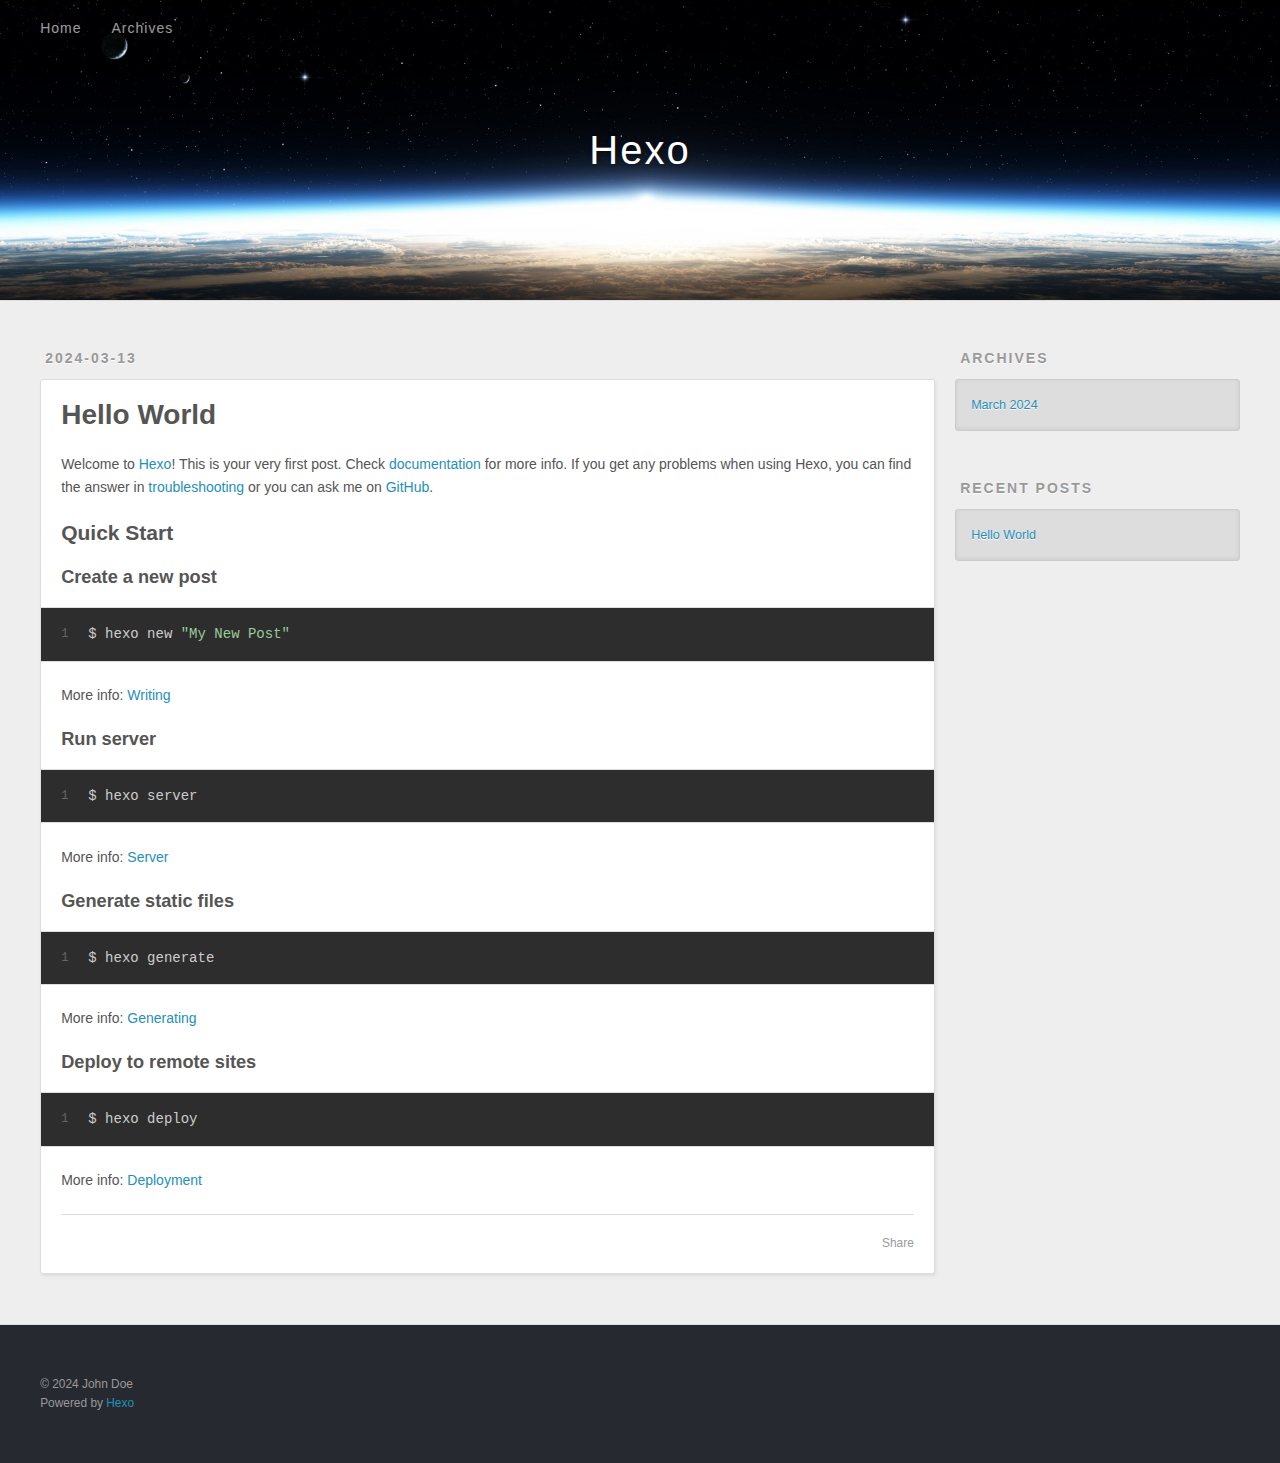
==== index.html @ c66202d6 "Site updated: 2024-03-13 17:42:29" ====
<!DOCTYPE html>
<html>
<head>
  <meta charset="utf-8">
  
  
  <title>Hexo</title>
  <meta name="viewport" content="width=device-width, initial-scale=1, shrink-to-fit=no">
  <meta property="og:type" content="website">
<meta property="og:title" content="Hexo">
<meta property="og:url" content="http://example.com/index.html">
<meta property="og:site_name" content="Hexo">
<meta property="og:locale" content="en_US">
<meta property="article:author" content="John Doe">
<meta name="twitter:card" content="summary">
  
    <link rel="alternate" href="/atom.xml" title="Hexo" type="application/atom+xml">
  
  
    <link rel="shortcut icon" href="/favicon.png">
  
  
  
<link rel="stylesheet" href="/css/style.css">

  
    
<link rel="stylesheet" href="/fancybox/jquery.fancybox.min.css">

  
  
<meta name="generator" content="Hexo 7.1.1"></head>

<body>
  <div id="container">
    <div id="wrap">
      <header id="header">
  <div id="banner"></div>
  <div id="header-outer" class="outer">
    <div id="header-title" class="inner">
      <h1 id="logo-wrap">
        <a href="/" id="logo">Hexo</a>
      </h1>
      
    </div>
    <div id="header-inner" class="inner">
      <nav id="main-nav">
        <a id="main-nav-toggle" class="nav-icon"><span class="fa fa-bars"></span></a>
        
          <a class="main-nav-link" href="/">Home</a>
        
          <a class="main-nav-link" href="/archives">Archives</a>
        
      </nav>
      <nav id="sub-nav">
        
        
          <a class="nav-icon" href="/atom.xml" title="RSS Feed"><span class="fa fa-rss"></span></a>
        
        <a class="nav-icon nav-search-btn" title="Search"><span class="fa fa-search"></span></a>
      </nav>
      <div id="search-form-wrap">
        <form action="//google.com/search" method="get" accept-charset="UTF-8" class="search-form"><input type="search" name="q" class="search-form-input" placeholder="Search"><button type="submit" class="search-form-submit">&#xF002;</button><input type="hidden" name="sitesearch" value="http://example.com"></form>
      </div>
    </div>
  </div>
</header>

      <div class="outer">
        <section id="main">
  
    <article id="post-hello-world" class="h-entry article article-type-post" itemprop="blogPost" itemscope itemtype="https://schema.org/BlogPosting">
  <div class="article-meta">
    <a href="/2024/03/13/hello-world/" class="article-date">
  <time class="dt-published" datetime="2024-03-13T09:30:44.973Z" itemprop="datePublished">2024-03-13</time>
</a>
    
  </div>
  <div class="article-inner">
    
    
      <header class="article-header">
        
  
    <h1 itemprop="name">
      <a class="p-name article-title" href="/2024/03/13/hello-world/">Hello World</a>
    </h1>
  

      </header>
    
    <div class="e-content article-entry" itemprop="articleBody">
      
        <p>Welcome to <a target="_blank" rel="noopener" href="https://hexo.io/">Hexo</a>! This is your very first post. Check <a target="_blank" rel="noopener" href="https://hexo.io/docs/">documentation</a> for more info. If you get any problems when using Hexo, you can find the answer in <a target="_blank" rel="noopener" href="https://hexo.io/docs/troubleshooting.html">troubleshooting</a> or you can ask me on <a target="_blank" rel="noopener" href="https://github.com/hexojs/hexo/issues">GitHub</a>.</p>
<h2 id="Quick-Start"><a href="#Quick-Start" class="headerlink" title="Quick Start"></a>Quick Start</h2><h3 id="Create-a-new-post"><a href="#Create-a-new-post" class="headerlink" title="Create a new post"></a>Create a new post</h3><figure class="highlight bash"><table><tr><td class="gutter"><pre><span class="line">1</span><br></pre></td><td class="code"><pre><span class="line">$ hexo new <span class="string">&quot;My New Post&quot;</span></span><br></pre></td></tr></table></figure>

<p>More info: <a target="_blank" rel="noopener" href="https://hexo.io/docs/writing.html">Writing</a></p>
<h3 id="Run-server"><a href="#Run-server" class="headerlink" title="Run server"></a>Run server</h3><figure class="highlight bash"><table><tr><td class="gutter"><pre><span class="line">1</span><br></pre></td><td class="code"><pre><span class="line">$ hexo server</span><br></pre></td></tr></table></figure>

<p>More info: <a target="_blank" rel="noopener" href="https://hexo.io/docs/server.html">Server</a></p>
<h3 id="Generate-static-files"><a href="#Generate-static-files" class="headerlink" title="Generate static files"></a>Generate static files</h3><figure class="highlight bash"><table><tr><td class="gutter"><pre><span class="line">1</span><br></pre></td><td class="code"><pre><span class="line">$ hexo generate</span><br></pre></td></tr></table></figure>

<p>More info: <a target="_blank" rel="noopener" href="https://hexo.io/docs/generating.html">Generating</a></p>
<h3 id="Deploy-to-remote-sites"><a href="#Deploy-to-remote-sites" class="headerlink" title="Deploy to remote sites"></a>Deploy to remote sites</h3><figure class="highlight bash"><table><tr><td class="gutter"><pre><span class="line">1</span><br></pre></td><td class="code"><pre><span class="line">$ hexo deploy</span><br></pre></td></tr></table></figure>

<p>More info: <a target="_blank" rel="noopener" href="https://hexo.io/docs/one-command-deployment.html">Deployment</a></p>

      
    </div>
    <footer class="article-footer">
      <a data-url="http://example.com/2024/03/13/hello-world/" data-id="cltpm4hg40000z0un7fhsdtuy" data-title="Hello World" class="article-share-link"><span class="fa fa-share">Share</span></a>
      
      
      
    </footer>
  </div>
  
</article>



  


</section>
        
          <aside id="sidebar">
  
    

  
    

  
    
  
    
  <div class="widget-wrap">
    <h3 class="widget-title">Archives</h3>
    <div class="widget">
      <ul class="archive-list"><li class="archive-list-item"><a class="archive-list-link" href="/archives/2024/03/">March 2024</a></li></ul>
    </div>
  </div>


  
    
  <div class="widget-wrap">
    <h3 class="widget-title">Recent Posts</h3>
    <div class="widget">
      <ul>
        
          <li>
            <a href="/2024/03/13/hello-world/">Hello World</a>
          </li>
        
      </ul>
    </div>
  </div>

  
</aside>
        
      </div>
      <footer id="footer">
  
  <div class="outer">
    <div id="footer-info" class="inner">
      
      &copy; 2024 John Doe<br>
      Powered by <a href="https://hexo.io/" target="_blank">Hexo</a>
    </div>
  </div>
</footer>

    </div>
    <nav id="mobile-nav">
  
    <a href="/" class="mobile-nav-link">Home</a>
  
    <a href="/archives" class="mobile-nav-link">Archives</a>
  
</nav>
    


<script src="/js/jquery-3.6.4.min.js"></script>



  
<script src="/fancybox/jquery.fancybox.min.js"></script>




<script src="/js/script.js"></script>





  </div>
</body>
</html>
---- css/style.css ----
body {
  width: 100%;
}
body:before,
body:after {
  content: "";
  display: table;
}
body:after {
  clear: both;
}
html,
body,
div,
span,
applet,
object,
iframe,
h1,
h2,
h3,
h4,
h5,
h6,
p,
blockquote,
pre,
a,
abbr,
acronym,
address,
big,
cite,
code,
del,
dfn,
em,
img,
ins,
kbd,
q,
s,
samp,
small,
strike,
strong,
sub,
sup,
tt,
var,
dl,
dt,
dd,
ol,
ul,
li,
fieldset,
form,
label,
legend,
table,
caption,
tbody,
tfoot,
thead,
tr,
th,
td {
  margin: 0;
  padding: 0;
  border: 0;
  outline: 0;
  font-weight: inherit;
  font-style: inherit;
  font-family: inherit;
  font-size: 100%;
  vertical-align: baseline;
}
body {
  line-height: 1;
  color: #000;
  background: #fff;
}
ol,
ul {
  list-style: none;
}
table {
  border-collapse: separate;
  border-spacing: 0;
  vertical-align: middle;
}
caption,
th,
td {
  text-align: left;
  font-weight: normal;
  vertical-align: middle;
}
a img {
  border: none;
}
input,
button {
  margin: 0;
  padding: 0;
}
input::-moz-focus-inner,
button::-moz-focus-inner {
  border: 0;
  padding: 0;
}
html,
body,
#container {
  height: 100%;
}
body {
  background: #eee;
  font: 14px -apple-system, BlinkMacSystemFont, "Segoe UI", "Roboto", "Oxygen", "Ubuntu", "Cantarell", "Fira Sans", "Droid Sans", "Helvetica Neue", sans-serif;
  -webkit-text-size-adjust: 100%;
}
.outer {
  max-width: 1220px;
  margin: 0 auto;
  padding: 0 20px;
}
.outer:before,
.outer:after {
  content: "";
  display: table;
}
.outer:after {
  clear: both;
}
.inner {
  display: inline;
  float: left;
  width: 98.33333333333333%;
  margin: 0 0.833333333333333%;
}
.left,
.alignleft {
  float: left;
}
.right,
.alignright {
  float: right;
}
.clear {
  clear: both;
}
#container {
  position: relative;
}
.mobile-nav-on {
  overflow: hidden;
}
#wrap {
  height: 100%;
  width: 100%;
  position: absolute;
  top: 0;
  left: 0;
  -webkit-transition: 0.2s ease-out;
  -moz-transition: 0.2s ease-out;
  -ms-transition: 0.2s ease-out;
  transition: 0.2s ease-out;
  z-index: 1;
  background: #eee;
}
.mobile-nav-on #wrap {
  left: 280px;
}
@media screen and (min-width: 768px) {
  #main {
    display: inline;
    float: left;
    width: 73.33333333333333%;
    margin: 0 0.833333333333333%;
  }
}
.article-date,
.article-category-link,
.archive-year,
.widget-title {
  text-decoration: none;
  text-transform: uppercase;
  letter-spacing: 2px;
  color: #999;
  margin-bottom: 1em;
  margin-left: 5px;
  line-height: 1em;
  text-shadow: 0 1px #fff;
  font-weight: bold;
}
.article-inner,
.archive-article-inner {
  background: #fff;
  -webkit-box-shadow: 1px 2px 3px #ddd;
  box-shadow: 1px 2px 3px #ddd;
  border: 1px solid #ddd;
  border-radius: 3px;
}
.article-entry h1,
.widget h1 {
  font-size: 2em;
}
.article-entry h2,
.widget h2 {
  font-size: 1.5em;
}
.article-entry h3,
.widget h3 {
  font-size: 1.3em;
}
.article-entry h4,
.widget h4 {
  font-size: 1.2em;
}
.article-entry h5,
.widget h5 {
  font-size: 1em;
}
.article-entry h6,
.widget h6 {
  font-size: 1em;
  color: #999;
}
.article-entry hr,
.widget hr {
  border: 1px dashed #ddd;
}
.article-entry strong,
.widget strong {
  font-weight: bold;
}
.article-entry em,
.widget em,
.article-entry cite,
.widget cite {
  font-style: italic;
}
.article-entry sup,
.widget sup,
.article-entry sub,
.widget sub {
  font-size: 0.75em;
  line-height: 0;
  position: relative;
  vertical-align: baseline;
}
.article-entry sup,
.widget sup {
  top: -0.5em;
}
.article-entry sub,
.widget sub {
  bottom: -0.2em;
}
.article-entry small,
.widget small {
  font-size: 0.85em;
}
.article-entry acronym,
.widget acronym,
.article-entry abbr,
.widget abbr {
  border-bottom: 1px dotted;
}
.article-entry ul,
.widget ul,
.article-entry ol,
.widget ol,
.article-entry dl,
.widget dl {
  margin: 0 20px;
  line-height: 1.6em;
}
.article-entry ul ul,
.widget ul ul,
.article-entry ol ul,
.widget ol ul,
.article-entry ul ol,
.widget ul ol,
.article-entry ol ol,
.widget ol ol {
  margin-top: 0;
  margin-bottom: 0;
}
.article-entry ul,
.widget ul {
  list-style: disc;
}
.article-entry ol,
.widget ol {
  list-style: decimal;
}
.article-entry dt,
.widget dt {
  font-weight: bold;
}
#header {
  height: 300px;
  position: relative;
  border-bottom: 1px solid #ddd;
}
#header:before,
#header:after {
  content: "";
  position: absolute;
  left: 0;
  right: 0;
  height: 40px;
}
#header:before {
  top: 0;
  background: -webkit-linear-gradient(rgba(0,0,0,0.2), transparent);
  background: -moz-linear-gradient(rgba(0,0,0,0.2), transparent);
  background: -ms-linear-gradient(rgba(0,0,0,0.2), transparent);
  background: linear-gradient(rgba(0,0,0,0.2), transparent);
}
#header:after {
  bottom: 0;
  background: -webkit-linear-gradient(transparent, rgba(0,0,0,0.2));
  background: -moz-linear-gradient(transparent, rgba(0,0,0,0.2));
  background: -ms-linear-gradient(transparent, rgba(0,0,0,0.2));
  background: linear-gradient(transparent, rgba(0,0,0,0.2));
}
#header-outer {
  height: 100%;
  position: relative;
}
#header-inner {
  position: relative;
  overflow: hidden;
}
#banner {
  position: absolute;
  top: 0;
  left: 0;
  width: 100%;
  height: 100%;
  background: url("images/banner.jpg") center #000;
  background-size: cover;
  z-index: -1;
}
#header-title {
  text-align: center;
  height: 40px;
  position: absolute;
  top: 50%;
  left: 0;
  margin-top: -20px;
}
#logo,
#subtitle {
  text-decoration: none;
  color: #fff;
  font-weight: 300;
  text-shadow: 0 1px 4px rgba(0,0,0,0.3);
}
#logo {
  font-size: 40px;
  line-height: 40px;
  letter-spacing: 2px;
}
#subtitle {
  font-size: 16px;
  line-height: 16px;
  letter-spacing: 1px;
}
#subtitle-wrap {
  margin-top: 16px;
}
#main-nav {
  float: left;
  margin-left: -15px;
}
.nav-icon,
.main-nav-link {
  float: left;
  color: #fff;
  opacity: 0.6;
  text-decoration: none;
  text-shadow: 0 1px rgba(0,0,0,0.2);
  -webkit-transition: opacity 0.2s;
  -moz-transition: opacity 0.2s;
  -ms-transition: opacity 0.2s;
  transition: opacity 0.2s;
  display: block;
  padding: 20px 15px;
}
.nav-icon:hover,
.main-nav-link:hover {
  opacity: 1;
}
.nav-icon {
  text-align: center;
  font-size: 14px;
  width: 14px;
  height: 14px;
  padding: 20px 15px;
  position: relative;
  cursor: pointer;
}
.main-nav-link {
  font-weight: 300;
  letter-spacing: 1px;
}
@media screen and (max-width: 479px) {
  .main-nav-link {
    display: none;
  }
}
#main-nav-toggle {
  display: none;
}
@media screen and (max-width: 479px) {
  #main-nav-toggle {
    display: block;
  }
}
#sub-nav {
  float: right;
  margin-right: -15px;
}
#search-form-wrap {
  position: absolute;
  top: 15px;
  width: 150px;
  height: 30px;
  right: -150px;
  opacity: 0;
  -webkit-transition: 0.2s ease-out;
  -moz-transition: 0.2s ease-out;
  -ms-transition: 0.2s ease-out;
  transition: 0.2s ease-out;
}
#search-form-wrap.on {
  opacity: 1;
  right: 0;
}
@media screen and (max-width: 479px) {
  #search-form-wrap {
    width: 100%;
    right: -100%;
  }
}
.search-form {
  position: absolute;
  top: 0;
  left: 0;
  right: 0;
  background: #fff;
  padding: 5px 15px;
  border-radius: 15px;
  -webkit-box-shadow: 0 0 10px rgba(0,0,0,0.3);
  box-shadow: 0 0 10px rgba(0,0,0,0.3);
}
.search-form-input {
  border: none;
  background: none;
  color: #555;
  width: 100%;
  font: 13px -apple-system, BlinkMacSystemFont, "Segoe UI", "Roboto", "Oxygen", "Ubuntu", "Cantarell", "Fira Sans", "Droid Sans", "Helvetica Neue", sans-serif;
  outline: none;
}
.search-form-input::-webkit-search-results-decoration,
.search-form-input::-webkit-search-cancel-button {
  -webkit-appearance: none;
}
.search-form-submit {
  position: absolute;
  top: 50%;
  right: 10px;
  margin-top: -7px;
  font: 13px ForkAwesome;
  border: none;
  background: none;
  color: #bbb;
  cursor: pointer;
}
.search-form-submit:hover,
.search-form-submit:focus {
  color: #777;
}
.article {
  margin: 50px 0;
}
.article-inner {
  overflow: hidden;
}
.article-meta:before,
.article-meta:after {
  content: "";
  display: table;
}
.article-meta:after {
  clear: both;
}
.article-date {
  float: left;
}
.article-category {
  float: left;
  line-height: 1em;
  color: #ccc;
  text-shadow: 0 1px #fff;
  margin-left: 8px;
}
.article-category:before {
  content: "\2022";
}
.article-category-link {
  margin: 0 12px 1em;
}
.article-header {
  padding: 20px 20px 0;
}
.article-title {
  text-decoration: none;
  font-size: 2em;
  font-weight: bold;
  color: #555;
  line-height: 1.1em;
  -webkit-transition: color 0.2s;
  -moz-transition: color 0.2s;
  -ms-transition: color 0.2s;
  transition: color 0.2s;
}
a.article-title:hover {
  color: #258fb8;
}
.article-entry {
  color: #555;
  padding: 0 20px;
}
.article-entry:before,
.article-entry:after {
  content: "";
  display: table;
}
.article-entry:after {
  clear: both;
}
.article-entry p,
.article-entry table {
  line-height: 1.6em;
  margin: 1.6em 0;
}
.article-entry h1,
.article-entry h2,
.article-entry h3,
.article-entry h4,
.article-entry h5,
.article-entry h6 {
  font-weight: bold;
}
.article-entry h1,
.article-entry h2,
.article-entry h3,
.article-entry h4,
.article-entry h5,
.article-entry h6 {
  line-height: 1.1em;
  margin: 1.1em 0;
}
.article-entry a {
  color: #258fb8;
  text-decoration: none;
}
.article-entry a:hover {
  text-decoration: underline;
}
.article-entry ul,
.article-entry ol,
.article-entry dl {
  margin-top: 1.6em;
  margin-bottom: 1.6em;
}
.article-entry img,
.article-entry video {
  max-width: 100%;
  height: auto;
  display: block;
  margin: auto;
}
.article-entry iframe {
  border: none;
}
.article-entry table {
  width: 100%;
  border-collapse: collapse;
  border-spacing: 0;
}
.article-entry th {
  font-weight: bold;
  border-bottom: 3px solid #ddd;
  padding-bottom: 0.5em;
}
.article-entry td {
  border-bottom: 1px solid #ddd;
  padding: 10px 0;
}
.article-entry blockquote {
  font-family: Georgia, "Times New Roman", serif;
  margin: 1.6em 20px;
  text-align: center;
}
.article-entry blockquote footer {
  font-size: 14px;
  margin: 1.6em 0;
  font-family: -apple-system, BlinkMacSystemFont, "Segoe UI", "Roboto", "Oxygen", "Ubuntu", "Cantarell", "Fira Sans", "Droid Sans", "Helvetica Neue", sans-serif;
}
.article-entry blockquote footer cite:before {
  content: "—";
  padding: 0 0.5em;
}
.article-entry .pullquote {
  text-align: left;
  width: 45%;
  margin: 0;
}
.article-entry .pullquote.left {
  margin-left: 0.5em;
  margin-right: 1em;
}
.article-entry .pullquote.right {
  margin-right: 0.5em;
  margin-left: 1em;
}
.article-entry .caption {
  color: #999;
  display: block;
  font-size: 0.9em;
  margin-top: 0.5em;
  position: relative;
  text-align: center;
}
.article-entry .video-container {
  position: relative;
  padding-top: 56.25%;
  height: 0;
  overflow: hidden;
}
.article-entry .video-container iframe,
.article-entry .video-container object,
.article-entry .video-container embed {
  position: absolute;
  top: 0;
  left: 0;
  width: 100%;
  height: 100%;
  margin-top: 0;
}
.article-more-link a {
  display: inline-block;
  line-height: 1em;
  padding: 6px 15px;
  border-radius: 15px;
  background: #eee;
  color: #999;
  text-shadow: 0 1px #fff;
  text-decoration: none;
}
.article-more-link a:hover {
  background: #258fb8;
  color: #fff;
  text-decoration: none;
  text-shadow: 0 1px #1e7293;
}
.article-footer {
  font-size: 0.85em;
  line-height: 1.6em;
  border-top: 1px solid #ddd;
  padding-top: 1.6em;
  margin: 0 20px 20px;
}
.article-footer:before,
.article-footer:after {
  content: "";
  display: table;
}
.article-footer:after {
  clear: both;
}
.article-footer a {
  color: #999;
  text-decoration: none;
}
.article-footer a:hover {
  color: #555;
}
.article-tag-list-item {
  float: left;
  margin-right: 10px;
}
.article-tag-list-link:before {
  content: "#";
}
.article-comment-link {
  float: right;
}
.article-comment-link:before {
  padding-right: 8px;
}
.article-share-link {
  cursor: pointer;
  float: right;
  margin-left: 20px;
}
.article-share-link:before {
  padding-right: 6px;
}
#article-nav {
  position: relative;
}
#article-nav:before,
#article-nav:after {
  content: "";
  display: table;
}
#article-nav:after {
  clear: both;
}
@media screen and (min-width: 768px) {
  #article-nav {
    margin: 50px 0;
  }
  #article-nav:before {
    width: 8px;
    height: 8px;
    position: absolute;
    top: 50%;
    left: 50%;
    margin-top: -4px;
    margin-left: -4px;
    content: "";
    border-radius: 50%;
    background: #ddd;
    -webkit-box-shadow: 0 1px 2px #fff;
    box-shadow: 0 1px 2px #fff;
  }
}
.article-nav-link-wrap {
  text-decoration: none;
  text-shadow: 0 1px #fff;
  color: #999;
  -webkit-box-sizing: border-box;
  -moz-box-sizing: border-box;
  box-sizing: border-box;
  margin-top: 50px;
  text-align: center;
  display: block;
}
.article-nav-link-wrap:hover {
  color: #555;
}
@media screen and (min-width: 768px) {
  .article-nav-link-wrap {
    width: 50%;
    margin-top: 0;
  }
}
@media screen and (min-width: 768px) {
  #article-nav-newer {
    float: left;
    text-align: right;
    padding-right: 20px;
  }
}
@media screen and (min-width: 768px) {
  #article-nav-older {
    float: right;
    text-align: left;
    padding-left: 20px;
  }
}
.article-nav-caption {
  text-transform: uppercase;
  letter-spacing: 2px;
  color: #ddd;
  line-height: 1em;
  font-weight: bold;
}
#article-nav-newer .article-nav-caption {
  margin-right: -2px;
}
.article-nav-title {
  font-size: 0.85em;
  line-height: 1.6em;
  margin-top: 0.5em;
}
.article-share-box {
  position: absolute;
  display: none;
  background: #fff;
  -webkit-box-shadow: 1px 2px 10px rgba(0,0,0,0.2);
  box-shadow: 1px 2px 10px rgba(0,0,0,0.2);
  border-radius: 3px;
  margin-left: -145px;
  overflow: hidden;
  z-index: 1;
}
.article-share-box.on {
  display: block;
}
.article-share-input {
  width: 100%;
  background: none;
  -webkit-box-sizing: border-box;
  -moz-box-sizing: border-box;
  box-sizing: border-box;
  font: 14px -apple-system, BlinkMacSystemFont, "Segoe UI", "Roboto", "Oxygen", "Ubuntu", "Cantarell", "Fira Sans", "Droid Sans", "Helvetica Neue", sans-serif;
  padding: 0 15px;
  color: #555;
  outline: none;
  border: 1px solid #ddd;
  border-radius: 3px 3px 0 0;
  height: 36px;
  line-height: 36px;
}
.article-share-links {
  background: #eee;
}
.article-share-links:before,
.article-share-links:after {
  content: "";
  display: table;
}
.article-share-links:after {
  clear: both;
}
.article-share-twitter,
.article-share-facebook,
.article-share-pinterest,
.article-share-linkedin {
  width: 50px;
  height: 36px;
  display: block;
  float: left;
  position: relative;
  color: #999;
  text-shadow: 0 1px #fff;
}
.article-share-twitter:before,
.article-share-facebook:before,
.article-share-pinterest:before,
.article-share-linkedin:before {
  font-size: 20px;
  width: 20px;
  height: 20px;
  position: absolute;
  top: 50%;
  left: 50%;
  margin-top: -10px;
  margin-left: -10px;
  text-align: center;
}
.article-share-twitter:hover,
.article-share-facebook:hover,
.article-share-pinterest:hover,
.article-share-linkedin:hover {
  color: #fff;
}
.article-share-twitter:hover {
  background: #00aced;
  text-shadow: 0 1px #008abe;
}
.article-share-facebook:hover {
  background: #3b5998;
  text-shadow: 0 1px #2f477a;
}
.article-share-pinterest:hover {
  background: #cb2027;
  text-shadow: 0 1px #a21a1f;
}
.article-share-linkedin:hover {
  background: #0077b5;
  text-shadow: 0 1px #005f91;
}
.article-gallery {
  background: #000;
  position: relative;
}
.article-gallery-photos {
  position: relative;
  overflow: hidden;
}
.article-gallery-img {
  display: none;
  max-width: 100%;
}
.article-gallery-img:first-child {
  display: block;
}
.article-gallery-img.loaded {
  position: absolute;
  display: block;
}
.article-gallery-img img {
  display: block;
  max-width: 100%;
  margin: 0 auto;
}
#comments {
  background: #fff;
  -webkit-box-shadow: 1px 2px 3px #ddd;
  box-shadow: 1px 2px 3px #ddd;
  padding: 20px;
  border: 1px solid #ddd;
  border-radius: 3px;
  margin: 50px 0;
}
#comments a {
  color: #258fb8;
}
.archives-wrap {
  margin: 50px 0;
}
.archives:before,
.archives:after {
  content: "";
  display: table;
}
.archives:after {
  clear: both;
}
.archive-year-wrap {
  margin-bottom: 1em;
}
.archives {
  -webkit-column-gap: 10px;
  -moz-column-gap: 10px;
  column-gap: 10px;
}
@media screen and (min-width: 480px) and (max-width: 767px) {
  .archives {
    -webkit-column-count: 2;
    -moz-column-count: 2;
    column-count: 2;
  }
}
@media screen and (min-width: 768px) {
  .archives {
    -webkit-column-count: 3;
    -moz-column-count: 3;
    column-count: 3;
  }
}
.archive-article {
  -webkit-column-break-inside: avoid;
  page-break-inside: avoid;
  overflow: hidden;
  break-inside: avoid-column;
}
.archive-article-inner {
  padding: 10px;
  margin-bottom: 15px;
}
.archive-article-title {
  text-decoration: none;
  font-weight: bold;
  color: #555;
  -webkit-transition: color 0.2s;
  -moz-transition: color 0.2s;
  -ms-transition: color 0.2s;
  transition: color 0.2s;
  line-height: 1.6em;
}
.archive-article-title:hover {
  color: #258fb8;
}
.archive-article-footer {
  margin-top: 1em;
}
.archive-article-date {
  color: #999;
  text-decoration: none;
  font-size: 0.85em;
  line-height: 1em;
  margin-bottom: 0.5em;
  display: block;
}
#page-nav {
  margin: 50px auto;
  background: #fff;
  -webkit-box-shadow: 1px 2px 3px #ddd;
  box-shadow: 1px 2px 3px #ddd;
  border: 1px solid #ddd;
  border-radius: 3px;
  text-align: center;
  color: #999;
  overflow: hidden;
}
#page-nav:before,
#page-nav:after {
  content: "";
  display: table;
}
#page-nav:after {
  clear: both;
}
#page-nav a,
#page-nav span {
  padding: 10px 20px;
  line-height: 1;
  height: 2ex;
}
#page-nav a {
  color: #999;
  text-decoration: none;
}
#page-nav a:hover {
  background: #999;
  color: #fff;
}
#page-nav .prev {
  float: left;
}
#page-nav .next {
  float: right;
}
#page-nav .page-number {
  display: inline-block;
}
@media screen and (max-width: 479px) {
  #page-nav .page-number {
    display: none;
  }
}
#page-nav .current {
  color: #555;
  font-weight: bold;
}
#page-nav .space {
  color: #ddd;
}
#footer {
  background: #262a30;
  padding: 50px 0;
  border-top: 1px solid #ddd;
  color: #999;
}
#footer a {
  color: #258fb8;
  text-decoration: none;
}
#footer a:hover {
  text-decoration: underline;
}
#footer-info {
  line-height: 1.6em;
  font-size: 0.85em;
}
.article-entry pre,
.article-entry .highlight {
  background: #2d2d2d;
  margin: 0 -20px;
  padding: 15px 20px;
  border-style: solid;
  border-color: #ddd;
  border-width: 1px 0;
  overflow: auto;
  color: #ccc;
  line-height: 22.400000000000002px;
}
.article-entry .highlight .gutter pre,
.article-entry .gist .gist-file .gist-data .line-numbers {
  color: #666;
  font-size: 0.85em;
}
.article-entry pre,
.article-entry code {
  font-family: "Source Code Pro", Consolas, Monaco, Menlo, Consolas, monospace;
}
.article-entry code {
  background: #eee;
  text-shadow: 0 1px #fff;
  padding: 0 0.3em;
}
.article-entry pre code {
  background: none;
  text-shadow: none;
  padding: 0;
}
.article-entry .highlight pre {
  border: none;
  margin: 0;
  padding: 0;
}
.article-entry .highlight table {
  margin: 0;
  width: auto;
}
.article-entry .highlight td {
  border: none;
  padding: 0;
}
.article-entry .highlight figcaption {
  font-size: 0.85em;
  color: #999;
  line-height: 1em;
  margin-bottom: 1em;
}
.article-entry .highlight figcaption:before,
.article-entry .highlight figcaption:after {
  content: "";
  display: table;
}
.article-entry .highlight figcaption:after {
  clear: both;
}
.article-entry .highlight figcaption a {
  float: right;
}
.article-entry .highlight .gutter {
  -moz-user-select: none;
  -ms-user-select: none;
  -webkit-user-select: none;
  -webkit-user-select: none;
  -moz-user-select: none;
  -ms-user-select: none;
  user-select: none;
}
.article-entry .highlight .gutter pre {
  text-align: right;
  padding-right: 20px;
}
.article-entry .highlight .line {
  height: 22.400000000000002px;
}
.article-entry .highlight .line.marked {
  background: #515151;
}
.article-entry .gist {
  margin: 0 -20px;
  border-style: solid;
  border-color: #ddd;
  border-width: 1px 0;
  background: #2d2d2d;
  padding: 15px 20px 15px 0;
}
.article-entry .gist .gist-file {
  border: none;
  font-family: "Source Code Pro", Consolas, Monaco, Menlo, Consolas, monospace;
  margin: 0;
}
.article-entry .gist .gist-file .gist-data {
  background: none;
  border: none;
}
.article-entry .gist .gist-file .gist-data .line-numbers {
  background: none;
  border: none;
  padding: 0 20px 0 0;
}
.article-entry .gist .gist-file .gist-data .line-data {
  padding: 0 !important;
}
.article-entry .gist .gist-file .highlight {
  margin: 0;
  padding: 0;
  border: none;
}
.article-entry .gist .gist-file .gist-meta {
  background: #2d2d2d;
  color: #999;
  font: 0.85em -apple-system, BlinkMacSystemFont, "Segoe UI", "Roboto", "Oxygen", "Ubuntu", "Cantarell", "Fira Sans", "Droid Sans", "Helvetica Neue", sans-serif;
  text-shadow: 0 0;
  padding: 0;
  margin-top: 1em;
  margin-left: 20px;
}
.article-entry .gist .gist-file .gist-meta a {
  color: #258fb8;
  font-weight: normal;
}
.article-entry .gist .gist-file .gist-meta a:hover {
  text-decoration: underline;
}
pre .comment,
pre .title {
  color: #999;
}
pre .variable,
pre .attribute,
pre .tag,
pre .regexp,
pre .ruby .constant,
pre .xml .tag .title,
pre .xml .pi,
pre .xml .doctype,
pre .html .doctype,
pre .css .id,
pre .css .class,
pre .css .pseudo {
  color: #f2777a;
}
pre .number,
pre .preprocessor,
pre .built_in,
pre .literal,
pre .params,
pre .constant {
  color: #f99157;
}
pre .class,
pre .ruby .class .title,
pre .css .rules .attribute {
  color: #9c9;
}
pre .string,
pre .value,
pre .inheritance,
pre .header,
pre .ruby .symbol,
pre .xml .cdata {
  color: #9c9;
}
pre .css .hexcolor {
  color: #6cc;
}
pre .function,
pre .python .decorator,
pre .python .title,
pre .ruby .function .title,
pre .ruby .title .keyword,
pre .perl .sub,
pre .javascript .title,
pre .coffeescript .title {
  color: #69c;
}
pre .keyword,
pre .javascript .function {
  color: #c9c;
}
@media screen and (max-width: 479px) {
  #mobile-nav {
    position: absolute;
    top: 0;
    left: 0;
    width: 280px;
    height: 100%;
    background: #191919;
    border-right: 1px solid #fff;
  }
}
@media screen and (max-width: 479px) {
  .mobile-nav-link {
    display: block;
    color: #999;
    text-decoration: none;
    padding: 15px 20px;
    font-weight: bold;
  }
  .mobile-nav-link:hover {
    color: #fff;
  }
}
@media screen and (min-width: 768px) {
  #sidebar {
    display: inline;
    float: left;
    width: 23.333333333333332%;
    margin: 0 0.833333333333333%;
  }
}
.widget-wrap {
  margin: 50px 0;
}
.widget {
  color: #777;
  text-shadow: 0 1px #fff;
  background: #ddd;
  -webkit-box-shadow: 0 -1px 4px #ccc inset;
  box-shadow: 0 -1px 4px #ccc inset;
  border: 1px solid #ccc;
  padding: 15px;
  border-radius: 3px;
}
.widget a {
  color: #258fb8;
  text-decoration: none;
}
.widget a:hover {
  text-decoration: underline;
}
.widget ul ul,
.widget ol ul,
.widget dl ul,
.widget ul ol,
.widget ol ol,
.widget dl ol,
.widget ul dl,
.widget ol dl,
.widget dl dl {
  margin-left: 15px;
  list-style: disc;
}
.widget {
  line-height: 1.6em;
  word-wrap: break-word;
  font-size: 0.9em;
}
.widget ul,
.widget ol {
  list-style: none;
  margin: 0;
}
.widget ul ul,
.widget ol ul,
.widget ul ol,
.widget ol ol {
  margin: 0 20px;
}
.widget ul ul,
.widget ol ul {
  list-style: disc;
}
.widget ul ol,
.widget ol ol {
  list-style: decimal;
}
.category-list-count,
.tag-list-count,
.archive-list-count {
  padding-left: 5px;
  color: #999;
  font-size: 0.85em;
}
.category-list-count:before,
.tag-list-count:before,
.archive-list-count:before {
  content: "(";
}
.category-list-count:after,
.tag-list-count:after,
.archive-list-count:after {
  content: ")";
}
.tagcloud a {
  margin-right: 5px;
  display: inline-block;
}
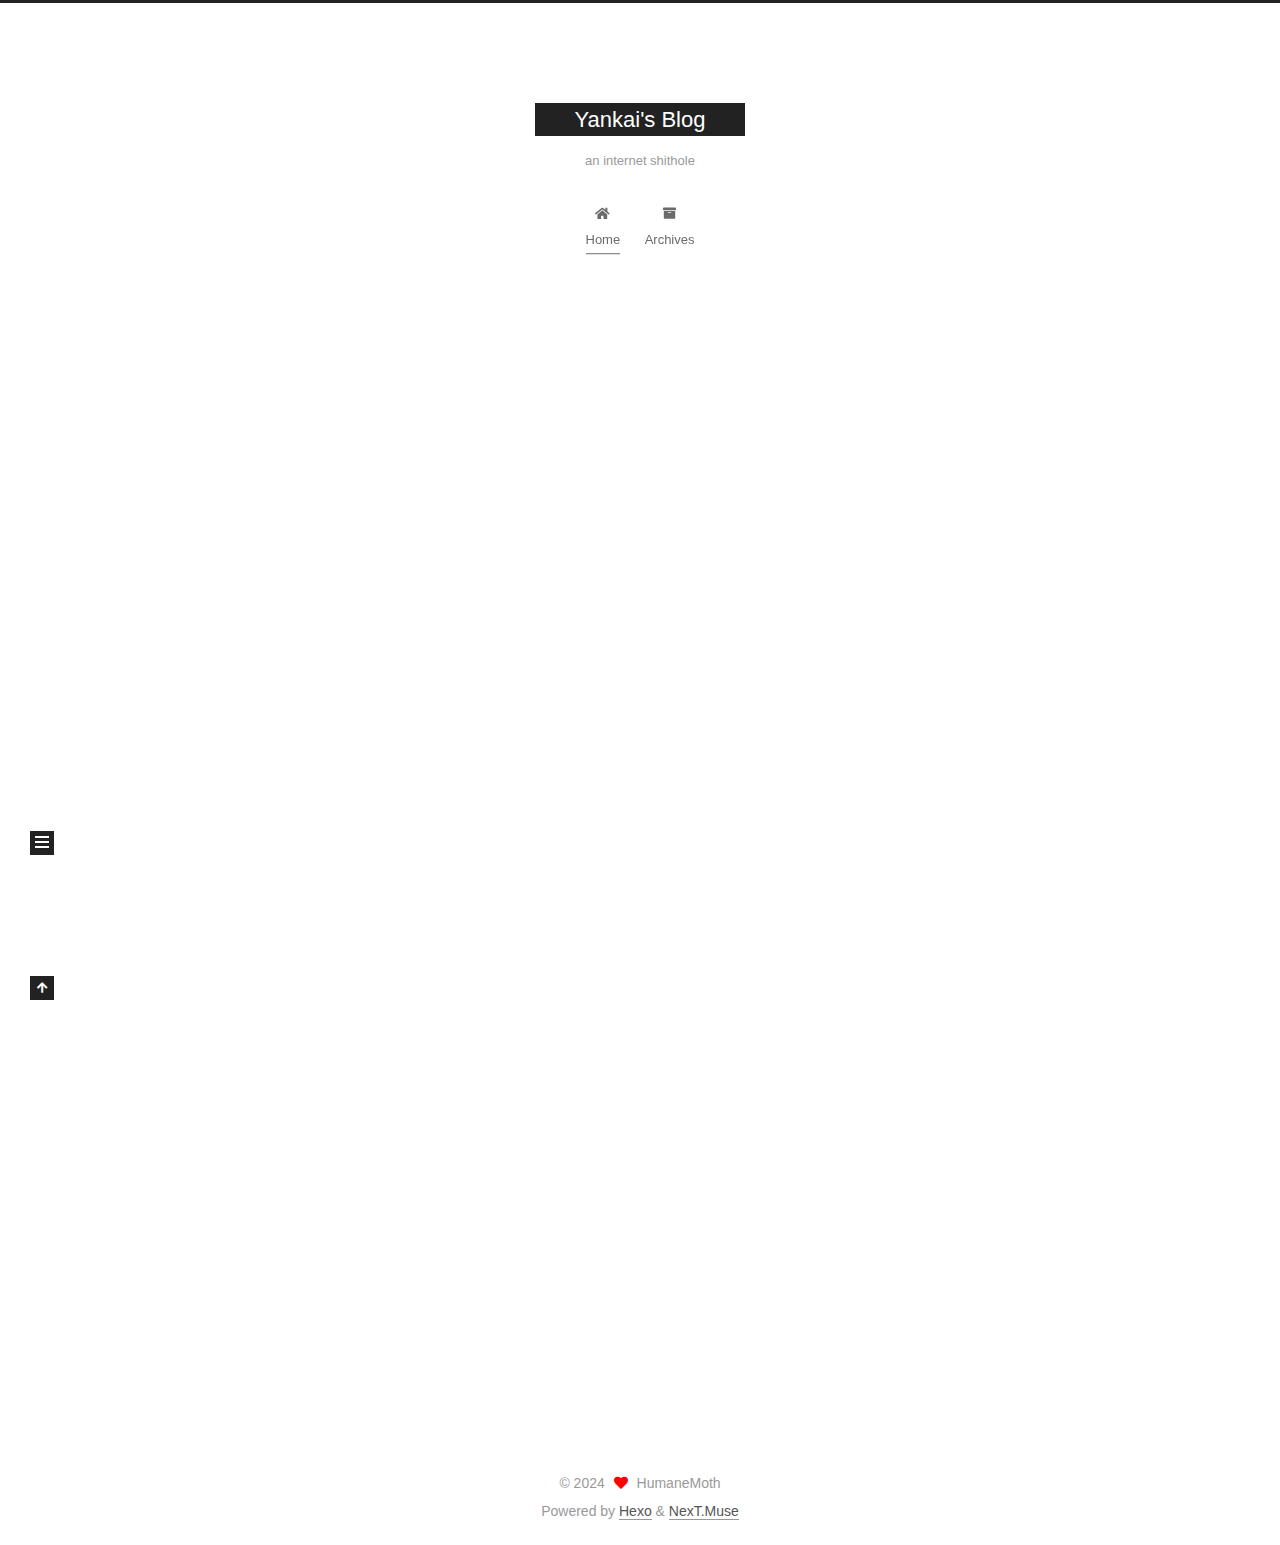
==== commit 6d72588f: "Site updated: 2024-03-13 18:51:46" ====
--- a/index.html
+++ b/index.html
@@ -1,205 +1,370 @@
 <!DOCTYPE html>
-<html>
+<html lang="en">
 <head>
-  <meta charset="utf-8">
-  
-  
-  <title>Hexo</title>
-  <meta name="viewport" content="width=device-width, initial-scale=1, shrink-to-fit=no">
+  <meta charset="UTF-8">
+<meta name="viewport" content="width=device-width, initial-scale=1, maximum-scale=2">
+<meta name="theme-color" content="#222">
+<meta name="generator" content="Hexo 7.1.1">
+  <link rel="apple-touch-icon" sizes="180x180" href="/images/apple-touch-icon-next.png">
+  <link rel="icon" type="image/png" sizes="32x32" href="/images/favicon-32x32-next.png">
+  <link rel="icon" type="image/png" sizes="16x16" href="/images/favicon-16x16-next.png">
+  <link rel="mask-icon" href="/images/logo.svg" color="#222">
+
+<link rel="stylesheet" href="/css/main.css">
+
+
+<link rel="stylesheet" href="/lib/font-awesome/css/all.min.css">
+
+<script id="hexo-configurations">
+    var NexT = window.NexT || {};
+    var CONFIG = {"hostname":"example.com","root":"/","scheme":"Muse","version":"7.8.0","exturl":false,"sidebar":{"position":"left","display":"post","padding":18,"offset":12,"onmobile":false},"copycode":{"enable":false,"show_result":false,"style":null},"back2top":{"enable":true,"sidebar":false,"scrollpercent":false},"bookmark":{"enable":false,"color":"#222","save":"auto"},"fancybox":false,"mediumzoom":false,"lazyload":false,"pangu":false,"comments":{"style":"tabs","active":null,"storage":true,"lazyload":false,"nav":null},"algolia":{"hits":{"per_page":10},"labels":{"input_placeholder":"Search for Posts","hits_empty":"We didn't find any results for the search: ${query}","hits_stats":"${hits} results found in ${time} ms"}},"localsearch":{"enable":false,"trigger":"auto","top_n_per_article":1,"unescape":false,"preload":false},"motion":{"enable":true,"async":false,"transition":{"post_block":"fadeIn","post_header":"slideDownIn","post_body":"slideDownIn","coll_header":"slideLeftIn","sidebar":"slideUpIn"}}};
+  </script>
+
   <meta property="og:type" content="website">
-<meta property="og:title" content="Hexo">
+<meta property="og:title" content="Yankai&#39;s Blog">
 <meta property="og:url" content="http://example.com/index.html">
-<meta property="og:site_name" content="Hexo">
+<meta property="og:site_name" content="Yankai&#39;s Blog">
 <meta property="og:locale" content="en_US">
-<meta property="article:author" content="John Doe">
+<meta property="article:author" content="HumaneMoth">
 <meta name="twitter:card" content="summary">
-  
-    <link rel="alternate" href="/atom.xml" title="Hexo" type="application/atom+xml">
-  
-  
-    <link rel="shortcut icon" href="/favicon.png">
-  
-  
-  
-<link rel="stylesheet" href="/css/style.css">
-
-  
-    
-<link rel="stylesheet" href="/fancybox/jquery.fancybox.min.css">
-
-  
-  
-<meta name="generator" content="Hexo 7.1.1"></head>
-
-<body>
-  <div id="container">
-    <div id="wrap">
-      <header id="header">
-  <div id="banner"></div>
-  <div id="header-outer" class="outer">
-    <div id="header-title" class="inner">
-      <h1 id="logo-wrap">
-        <a href="/" id="logo">Hexo</a>
-      </h1>
+
+<link rel="canonical" href="http://example.com/">
+
+
+<script id="page-configurations">
+  // https://hexo.io/docs/variables.html
+  CONFIG.page = {
+    sidebar: "",
+    isHome : true,
+    isPost : false,
+    lang   : 'en'
+  };
+</script>
+
+  <title>Yankai's Blog</title>
+  
+
+
+
+
+
+
+  <noscript>
+  <style>
+  .use-motion .brand,
+  .use-motion .menu-item,
+  .sidebar-inner,
+  .use-motion .post-block,
+  .use-motion .pagination,
+  .use-motion .comments,
+  .use-motion .post-header,
+  .use-motion .post-body,
+  .use-motion .collection-header { opacity: initial; }
+
+  .use-motion .site-title,
+  .use-motion .site-subtitle {
+    opacity: initial;
+    top: initial;
+  }
+
+  .use-motion .logo-line-before i { left: initial; }
+  .use-motion .logo-line-after i { right: initial; }
+  </style>
+</noscript>
+
+</head>
+
+<body itemscope itemtype="http://schema.org/WebPage">
+  <div class="container use-motion">
+    <div class="headband"></div>
+
+    <header class="header" itemscope itemtype="http://schema.org/WPHeader">
+      <div class="header-inner"><div class="site-brand-container">
+  <div class="site-nav-toggle">
+    <div class="toggle" aria-label="Toggle navigation bar">
+      <span class="toggle-line toggle-line-first"></span>
+      <span class="toggle-line toggle-line-middle"></span>
+      <span class="toggle-line toggle-line-last"></span>
+    </div>
+  </div>
+
+  <div class="site-meta">
+
+    <a href="/" class="brand" rel="start">
+      <span class="logo-line-before"><i></i></span>
+      <h1 class="site-title">Yankai's Blog</h1>
+      <span class="logo-line-after"><i></i></span>
+    </a>
+      <p class="site-subtitle" itemprop="description">an internet shithole</p>
+  </div>
+
+  <div class="site-nav-right">
+    <div class="toggle popup-trigger">
+    </div>
+  </div>
+</div>
+
+
+
+
+<nav class="site-nav">
+  <ul id="menu" class="main-menu menu">
+        <li class="menu-item menu-item-home">
+
+    <a href="/" rel="section"><i class="fa fa-home fa-fw"></i>Home</a>
+
+  </li>
+        <li class="menu-item menu-item-archives">
+
+    <a href="/archives/" rel="section"><i class="fa fa-archive fa-fw"></i>Archives</a>
+
+  </li>
+  </ul>
+</nav>
+
+
+
+
+</div>
+    </header>
+
+    
+  <div class="back-to-top">
+    <i class="fa fa-arrow-up"></i>
+    <span>0%</span>
+  </div>
+
+
+    <main class="main">
+      <div class="main-inner">
+        <div class="content-wrap">
+          
+
+          <div class="content index posts-expand">
+            
+      
+  
+  
+  <article itemscope itemtype="http://schema.org/Article" class="post-block" lang="en">
+    <link itemprop="mainEntityOfPage" href="http://example.com/2024/03/13/hello-world/">
+
+    <span hidden itemprop="author" itemscope itemtype="http://schema.org/Person">
+      <meta itemprop="image" content="/images/avatar.gif">
+      <meta itemprop="name" content="HumaneMoth">
+      <meta itemprop="description" content="">
+    </span>
+
+    <span hidden itemprop="publisher" itemscope itemtype="http://schema.org/Organization">
+      <meta itemprop="name" content="Yankai's Blog">
+    </span>
+      <header class="post-header">
+        <h2 class="post-title" itemprop="name headline">
+          
+            <a href="/2024/03/13/hello-world/" class="post-title-link" itemprop="url">Hello World</a>
+        </h2>
+
+        <div class="post-meta">
+            <span class="post-meta-item">
+              <span class="post-meta-item-icon">
+                <i class="far fa-calendar"></i>
+              </span>
+              <span class="post-meta-item-text">Posted on</span>
+
+              <time title="Created: 2024-03-13 17:30:44" itemprop="dateCreated datePublished" datetime="2024-03-13T17:30:44+08:00">2024-03-13</time>
+            </span>
+
+          
+
+        </div>
+      </header>
+
+    
+    
+    
+    <div class="post-body" itemprop="articleBody">
+
+      
+          <p>Welcome to <a target="_blank" rel="noopener" href="https://hexo.io/">Hexo</a>! This is your very first post. Check <a target="_blank" rel="noopener" href="https://hexo.io/docs/">documentation</a> for more info. If you get any problems when using Hexo, you can find the answer in <a target="_blank" rel="noopener" href="https://hexo.io/docs/troubleshooting.html">troubleshooting</a> or you can ask me on <a target="_blank" rel="noopener" href="https://github.com/hexojs/hexo/issues">GitHub</a>.</p>
+<h2 id="Quick-Start"><a href="#Quick-Start" class="headerlink" title="Quick Start"></a>Quick Start</h2><h3 id="Create-a-new-post"><a href="#Create-a-new-post" class="headerlink" title="Create a new post"></a>Create a new post</h3><figure class="highlight bash"><table><tr><td class="gutter"><pre><span class="line">1</span><br></pre></td><td class="code"><pre><span class="line">$ hexo new <span class="string">&quot;My New Post&quot;</span></span><br></pre></td></tr></table></figure>
+
+<p>More info: <a target="_blank" rel="noopener" href="https://hexo.io/docs/writing.html">Writing</a></p>
+<h3 id="Run-server"><a href="#Run-server" class="headerlink" title="Run server"></a>Run server</h3><figure class="highlight bash"><table><tr><td class="gutter"><pre><span class="line">1</span><br></pre></td><td class="code"><pre><span class="line">$ hexo server</span><br></pre></td></tr></table></figure>
+
+<p>More info: <a target="_blank" rel="noopener" href="https://hexo.io/docs/server.html">Server</a></p>
+<h3 id="Generate-static-files"><a href="#Generate-static-files" class="headerlink" title="Generate static files"></a>Generate static files</h3><figure class="highlight bash"><table><tr><td class="gutter"><pre><span class="line">1</span><br></pre></td><td class="code"><pre><span class="line">$ hexo generate</span><br></pre></td></tr></table></figure>
+
+<p>More info: <a target="_blank" rel="noopener" href="https://hexo.io/docs/generating.html">Generating</a></p>
+<h3 id="Deploy-to-remote-sites"><a href="#Deploy-to-remote-sites" class="headerlink" title="Deploy to remote sites"></a>Deploy to remote sites</h3><figure class="highlight bash"><table><tr><td class="gutter"><pre><span class="line">1</span><br></pre></td><td class="code"><pre><span class="line">$ hexo deploy</span><br></pre></td></tr></table></figure>
+
+<p>More info: <a target="_blank" rel="noopener" href="https://hexo.io/docs/one-command-deployment.html">Deployment</a></p>
+
       
     </div>
-    <div id="header-inner" class="inner">
-      <nav id="main-nav">
-        <a id="main-nav-toggle" class="nav-icon"><span class="fa fa-bars"></span></a>
+
+    
+    
+    
+      <footer class="post-footer">
+        <div class="post-eof"></div>
+      </footer>
+  </article>
+  
+  
+  
+
+
+  
+
+
+
+          </div>
+          
+
+<script>
+  window.addEventListener('tabs:register', () => {
+    let { activeClass } = CONFIG.comments;
+    if (CONFIG.comments.storage) {
+      activeClass = localStorage.getItem('comments_active') || activeClass;
+    }
+    if (activeClass) {
+      let activeTab = document.querySelector(`a[href="#comment-${activeClass}"]`);
+      if (activeTab) {
+        activeTab.click();
+      }
+    }
+  });
+  if (CONFIG.comments.storage) {
+    window.addEventListener('tabs:click', event => {
+      if (!event.target.matches('.tabs-comment .tab-content .tab-pane')) return;
+      let commentClass = event.target.classList[1];
+      localStorage.setItem('comments_active', commentClass);
+    });
+  }
+</script>
+
+        </div>
+          
+  
+  <div class="toggle sidebar-toggle">
+    <span class="toggle-line toggle-line-first"></span>
+    <span class="toggle-line toggle-line-middle"></span>
+    <span class="toggle-line toggle-line-last"></span>
+  </div>
+
+  <aside class="sidebar">
+    <div class="sidebar-inner">
+
+      <ul class="sidebar-nav motion-element">
+        <li class="sidebar-nav-toc">
+          Table of Contents
+        </li>
+        <li class="sidebar-nav-overview">
+          Overview
+        </li>
+      </ul>
+
+      <!--noindex-->
+      <div class="post-toc-wrap sidebar-panel">
+      </div>
+      <!--/noindex-->
+
+      <div class="site-overview-wrap sidebar-panel">
+        <div class="site-author motion-element" itemprop="author" itemscope itemtype="http://schema.org/Person">
+  <p class="site-author-name" itemprop="name">HumaneMoth</p>
+  <div class="site-description" itemprop="description"></div>
+</div>
+<div class="site-state-wrap motion-element">
+  <nav class="site-state">
+      <div class="site-state-item site-state-posts">
+          <a href="/archives/">
         
-          <a class="main-nav-link" href="/">Home</a>
+          <span class="site-state-item-count">1</span>
+          <span class="site-state-item-name">posts</span>
+        </a>
+      </div>
+  </nav>
+</div>
+
+
+
+      </div>
+
+    </div>
+  </aside>
+  <div id="sidebar-dimmer"></div>
+
+
+      </div>
+    </main>
+
+    <footer class="footer">
+      <div class="footer-inner">
         
-          <a class="main-nav-link" href="/archives">Archives</a>
+
         
-      </nav>
-      <nav id="sub-nav">
+
+<div class="copyright">
+  
+  &copy; 
+  <span itemprop="copyrightYear">2024</span>
+  <span class="with-love">
+    <i class="fa fa-heart"></i>
+  </span>
+  <span class="author" itemprop="copyrightHolder">HumaneMoth</span>
+</div>
+  <div class="powered-by">Powered by <a href="https://hexo.io/" class="theme-link" rel="noopener" target="_blank">Hexo</a> & <a href="https://muse.theme-next.org/" class="theme-link" rel="noopener" target="_blank">NexT.Muse</a>
+  </div>
+
         
-        
-          <a class="nav-icon" href="/atom.xml" title="RSS Feed"><span class="fa fa-rss"></span></a>
-        
-        <a class="nav-icon nav-search-btn" title="Search"><span class="fa fa-search"></span></a>
-      </nav>
-      <div id="search-form-wrap">
-        <form action="//google.com/search" method="get" accept-charset="UTF-8" class="search-form"><input type="search" name="q" class="search-form-input" placeholder="Search"><button type="submit" class="search-form-submit">&#xF002;</button><input type="hidden" name="sitesearch" value="http://example.com"></form>
-      </div>
-    </div>
-  </div>
-</header>
-
-      <div class="outer">
-        <section id="main">
-  
-    <article id="post-hello-world" class="h-entry article article-type-post" itemprop="blogPost" itemscope itemtype="https://schema.org/BlogPosting">
-  <div class="article-meta">
-    <a href="/2024/03/13/hello-world/" class="article-date">
-  <time class="dt-published" datetime="2024-03-13T09:30:44.973Z" itemprop="datePublished">2024-03-13</time>
-</a>
-    
-  </div>
-  <div class="article-inner">
-    
-    
-      <header class="article-header">
-        
-  
-    <h1 itemprop="name">
-      <a class="p-name article-title" href="/2024/03/13/hello-world/">Hello World</a>
-    </h1>
-  
-
-      </header>
-    
-    <div class="e-content article-entry" itemprop="articleBody">
-      
-        <p>Welcome to <a target="_blank" rel="noopener" href="https://hexo.io/">Hexo</a>! This is your very first post. Check <a target="_blank" rel="noopener" href="https://hexo.io/docs/">documentation</a> for more info. If you get any problems when using Hexo, you can find the answer in <a target="_blank" rel="noopener" href="https://hexo.io/docs/troubleshooting.html">troubleshooting</a> or you can ask me on <a target="_blank" rel="noopener" href="https://github.com/hexojs/hexo/issues">GitHub</a>.</p>
-<h2 id="Quick-Start"><a href="#Quick-Start" class="headerlink" title="Quick Start"></a>Quick Start</h2><h3 id="Create-a-new-post"><a href="#Create-a-new-post" class="headerlink" title="Create a new post"></a>Create a new post</h3><figure class="highlight bash"><table><tr><td class="gutter"><pre><span class="line">1</span><br></pre></td><td class="code"><pre><span class="line">$ hexo new <span class="string">&quot;My New Post&quot;</span></span><br></pre></td></tr></table></figure>
-
-<p>More info: <a target="_blank" rel="noopener" href="https://hexo.io/docs/writing.html">Writing</a></p>
-<h3 id="Run-server"><a href="#Run-server" class="headerlink" title="Run server"></a>Run server</h3><figure class="highlight bash"><table><tr><td class="gutter"><pre><span class="line">1</span><br></pre></td><td class="code"><pre><span class="line">$ hexo server</span><br></pre></td></tr></table></figure>
-
-<p>More info: <a target="_blank" rel="noopener" href="https://hexo.io/docs/server.html">Server</a></p>
-<h3 id="Generate-static-files"><a href="#Generate-static-files" class="headerlink" title="Generate static files"></a>Generate static files</h3><figure class="highlight bash"><table><tr><td class="gutter"><pre><span class="line">1</span><br></pre></td><td class="code"><pre><span class="line">$ hexo generate</span><br></pre></td></tr></table></figure>
-
-<p>More info: <a target="_blank" rel="noopener" href="https://hexo.io/docs/generating.html">Generating</a></p>
-<h3 id="Deploy-to-remote-sites"><a href="#Deploy-to-remote-sites" class="headerlink" title="Deploy to remote sites"></a>Deploy to remote sites</h3><figure class="highlight bash"><table><tr><td class="gutter"><pre><span class="line">1</span><br></pre></td><td class="code"><pre><span class="line">$ hexo deploy</span><br></pre></td></tr></table></figure>
-
-<p>More info: <a target="_blank" rel="noopener" href="https://hexo.io/docs/one-command-deployment.html">Deployment</a></p>
-
-      
-    </div>
-    <footer class="article-footer">
-      <a data-url="http://example.com/2024/03/13/hello-world/" data-id="cltpm4hg40000z0un7fhsdtuy" data-title="Hello World" class="article-share-link"><span class="fa fa-share">Share</span></a>
-      
-      
-      
+
+
+
+
+
+
+
+
+      </div>
     </footer>
   </div>
-  
-</article>
-
-
-
-  
-
-
-</section>
-        
-          <aside id="sidebar">
-  
-    
-
-  
-    
-
-  
-    
-  
-    
-  <div class="widget-wrap">
-    <h3 class="widget-title">Archives</h3>
-    <div class="widget">
-      <ul class="archive-list"><li class="archive-list-item"><a class="archive-list-link" href="/archives/2024/03/">March 2024</a></li></ul>
-    </div>
-  </div>
-
-
-  
-    
-  <div class="widget-wrap">
-    <h3 class="widget-title">Recent Posts</h3>
-    <div class="widget">
-      <ul>
-        
-          <li>
-            <a href="/2024/03/13/hello-world/">Hello World</a>
-          </li>
-        
-      </ul>
-    </div>
-  </div>
-
-  
-</aside>
-        
-      </div>
-      <footer id="footer">
-  
-  <div class="outer">
-    <div id="footer-info" class="inner">
-      
-      &copy; 2024 John Doe<br>
-      Powered by <a href="https://hexo.io/" target="_blank">Hexo</a>
-    </div>
-  </div>
-</footer>
-
-    </div>
-    <nav id="mobile-nav">
-  
-    <a href="/" class="mobile-nav-link">Home</a>
-  
-    <a href="/archives" class="mobile-nav-link">Archives</a>
-  
-</nav>
-    
-
-
-<script src="/js/jquery-3.6.4.min.js"></script>
-
-
-
-  
-<script src="/fancybox/jquery.fancybox.min.js"></script>
-
-
-
-
-<script src="/js/script.js"></script>
-
-
-
-
-
-  </div>
+
+  
+  <script src="/lib/anime.min.js"></script>
+  <script src="/lib/velocity/velocity.min.js"></script>
+  <script src="/lib/velocity/velocity.ui.min.js"></script>
+
+<script src="/js/utils.js"></script>
+
+<script src="/js/motion.js"></script>
+
+
+<script src="/js/schemes/muse.js"></script>
+
+
+<script src="/js/next-boot.js"></script>
+
+
+
+
+  
+
+
+
+
+
+
+
+
+
+
+
+
+
+
+
+  
+
+  
+
 </body>
-</html>+</html>
--- a/css/main.css
+++ b/css/main.css
@@ -0,0 +1,2291 @@
+:root {
+  --body-bg-color: #fff;
+  --content-bg-color: #fff;
+  --card-bg-color: #f5f5f5;
+  --text-color: #555;
+  --blockquote-color: #666;
+  --link-color: #555;
+  --link-hover-color: #222;
+  --brand-color: #fff;
+  --brand-hover-color: #fff;
+  --table-row-odd-bg-color: #f9f9f9;
+  --table-row-hover-bg-color: #f5f5f5;
+  --menu-item-bg-color: #f5f5f5;
+  --btn-default-bg: #222;
+  --btn-default-color: #fff;
+  --btn-default-border-color: #222;
+  --btn-default-hover-bg: #fff;
+  --btn-default-hover-color: #222;
+  --btn-default-hover-border-color: #222;
+}
+html {
+  line-height: 1.15; /* 1 */
+  -webkit-text-size-adjust: 100%; /* 2 */
+}
+body {
+  margin: 0;
+}
+main {
+  display: block;
+}
+h1 {
+  font-size: 2em;
+  margin: 0.67em 0;
+}
+hr {
+  box-sizing: content-box; /* 1 */
+  height: 0; /* 1 */
+  overflow: visible; /* 2 */
+}
+pre {
+  font-family: monospace, monospace; /* 1 */
+  font-size: 1em; /* 2 */
+}
+a {
+  background: transparent;
+}
+abbr[title] {
+  border-bottom: none; /* 1 */
+  text-decoration: underline; /* 2 */
+  text-decoration: underline dotted; /* 2 */
+}
+b,
+strong {
+  font-weight: bolder;
+}
+code,
+kbd,
+samp {
+  font-family: monospace, monospace; /* 1 */
+  font-size: 1em; /* 2 */
+}
+small {
+  font-size: 80%;
+}
+sub,
+sup {
+  font-size: 75%;
+  line-height: 0;
+  position: relative;
+  vertical-align: baseline;
+}
+sub {
+  bottom: -0.25em;
+}
+sup {
+  top: -0.5em;
+}
+img {
+  border-style: none;
+}
+button,
+input,
+optgroup,
+select,
+textarea {
+  font-family: inherit; /* 1 */
+  font-size: 100%; /* 1 */
+  line-height: 1.15; /* 1 */
+  margin: 0; /* 2 */
+}
+button,
+input {
+/* 1 */
+  overflow: visible;
+}
+button,
+select {
+/* 1 */
+  text-transform: none;
+}
+button,
+[type='button'],
+[type='reset'],
+[type='submit'] {
+  -webkit-appearance: button;
+}
+button::-moz-focus-inner,
+[type='button']::-moz-focus-inner,
+[type='reset']::-moz-focus-inner,
+[type='submit']::-moz-focus-inner {
+  border-style: none;
+  padding: 0;
+}
+button:-moz-focusring,
+[type='button']:-moz-focusring,
+[type='reset']:-moz-focusring,
+[type='submit']:-moz-focusring {
+  outline: 1px dotted ButtonText;
+}
+fieldset {
+  padding: 0.35em 0.75em 0.625em;
+}
+legend {
+  box-sizing: border-box; /* 1 */
+  color: inherit; /* 2 */
+  display: table; /* 1 */
+  max-width: 100%; /* 1 */
+  padding: 0; /* 3 */
+  white-space: normal; /* 1 */
+}
+progress {
+  vertical-align: baseline;
+}
+textarea {
+  overflow: auto;
+}
+[type='checkbox'],
+[type='radio'] {
+  box-sizing: border-box; /* 1 */
+  padding: 0; /* 2 */
+}
+[type='number']::-webkit-inner-spin-button,
+[type='number']::-webkit-outer-spin-button {
+  height: auto;
+}
+[type='search'] {
+  outline-offset: -2px; /* 2 */
+  -webkit-appearance: textfield; /* 1 */
+}
+[type='search']::-webkit-search-decoration {
+  -webkit-appearance: none;
+}
+::-webkit-file-upload-button {
+  font: inherit; /* 2 */
+  -webkit-appearance: button; /* 1 */
+}
+details {
+  display: block;
+}
+summary {
+  display: list-item;
+}
+template {
+  display: none;
+}
+[hidden] {
+  display: none;
+}
+::selection {
+  background: #262a30;
+  color: #eee;
+}
+html,
+body {
+  height: 100%;
+}
+body {
+  background: var(--body-bg-color);
+  color: var(--text-color);
+  font-family: 'Lato', "PingFang SC", "Microsoft YaHei", sans-serif;
+  font-size: 1em;
+  line-height: 2;
+}
+@media (max-width: 991px) {
+  body {
+    padding-left: 0 !important;
+    padding-right: 0 !important;
+  }
+}
+h1,
+h2,
+h3,
+h4,
+h5,
+h6 {
+  font-family: 'Lato', "PingFang SC", "Microsoft YaHei", sans-serif;
+  font-weight: bold;
+  line-height: 1.5;
+  margin: 20px 0 15px;
+}
+h1 {
+  font-size: 1.5em;
+}
+h2 {
+  font-size: 1.375em;
+}
+h3 {
+  font-size: 1.25em;
+}
+h4 {
+  font-size: 1.125em;
+}
+h5 {
+  font-size: 1em;
+}
+h6 {
+  font-size: 0.875em;
+}
+p {
+  margin: 0 0 20px 0;
+}
+a,
+span.exturl {
+  border-bottom: 1px solid #999;
+  color: var(--link-color);
+  outline: 0;
+  text-decoration: none;
+  overflow-wrap: break-word;
+  word-wrap: break-word;
+  cursor: pointer;
+}
+a:hover,
+span.exturl:hover {
+  border-bottom-color: var(--link-hover-color);
+  color: var(--link-hover-color);
+}
+iframe,
+img,
+video {
+  display: block;
+  margin-left: auto;
+  margin-right: auto;
+  max-width: 100%;
+}
+hr {
+  background-image: repeating-linear-gradient(-45deg, #ddd, #ddd 4px, transparent 4px, transparent 8px);
+  border: 0;
+  height: 3px;
+  margin: 40px 0;
+}
+blockquote {
+  border-left: 4px solid #ddd;
+  color: var(--blockquote-color);
+  margin: 0;
+  padding: 0 15px;
+}
+blockquote cite::before {
+  content: '-';
+  padding: 0 5px;
+}
+dt {
+  font-weight: bold;
+}
+dd {
+  margin: 0;
+  padding: 0;
+}
+kbd {
+  background-color: #f5f5f5;
+  background-image: linear-gradient(#eee, #fff, #eee);
+  border: 1px solid #ccc;
+  border-radius: 0.2em;
+  box-shadow: 0.1em 0.1em 0.2em rgba(0,0,0,0.1);
+  color: #555;
+  font-family: inherit;
+  padding: 0.1em 0.3em;
+  white-space: nowrap;
+}
+.table-container {
+  overflow: auto;
+}
+table {
+  border-collapse: collapse;
+  border-spacing: 0;
+  font-size: 0.875em;
+  margin: 0 0 20px 0;
+  width: 100%;
+}
+tbody tr:nth-of-type(odd) {
+  background: var(--table-row-odd-bg-color);
+}
+tbody tr:hover {
+  background: var(--table-row-hover-bg-color);
+}
+caption,
+th,
+td {
+  font-weight: normal;
+  padding: 8px;
+  vertical-align: middle;
+}
+th,
+td {
+  border: 1px solid #ddd;
+  border-bottom: 3px solid #ddd;
+}
+th {
+  font-weight: 700;
+  padding-bottom: 10px;
+}
+td {
+  border-bottom-width: 1px;
+}
+.btn {
+  background: var(--btn-default-bg);
+  border: 2px solid var(--btn-default-border-color);
+  border-radius: 0;
+  color: var(--btn-default-color);
+  display: inline-block;
+  font-size: 0.875em;
+  line-height: 2;
+  padding: 0 20px;
+  text-decoration: none;
+  transition-property: background-color;
+  transition-delay: 0s;
+  transition-duration: 0.2s;
+  transition-timing-function: ease-in-out;
+}
+.btn:hover {
+  background: var(--btn-default-hover-bg);
+  border-color: var(--btn-default-hover-border-color);
+  color: var(--btn-default-hover-color);
+}
+.btn + .btn {
+  margin: 0 0 8px 8px;
+}
+.btn .fa-fw {
+  text-align: left;
+  width: 1.285714285714286em;
+}
+.toggle {
+  line-height: 0;
+}
+.toggle .toggle-line {
+  background: #fff;
+  display: inline-block;
+  height: 2px;
+  left: 0;
+  position: relative;
+  top: 0;
+  transition: all 0.4s;
+  vertical-align: top;
+  width: 100%;
+}
+.toggle .toggle-line:not(:first-child) {
+  margin-top: 3px;
+}
+.toggle.toggle-arrow .toggle-line-first {
+  left: 50%;
+  top: 2px;
+  transform: rotate(45deg);
+  width: 50%;
+}
+.toggle.toggle-arrow .toggle-line-middle {
+  left: 2px;
+  width: 90%;
+}
+.toggle.toggle-arrow .toggle-line-last {
+  left: 50%;
+  top: -2px;
+  transform: rotate(-45deg);
+  width: 50%;
+}
+.toggle.toggle-close .toggle-line-first {
+  transform: rotate(-45deg);
+  top: 5px;
+}
+.toggle.toggle-close .toggle-line-middle {
+  opacity: 0;
+}
+.toggle.toggle-close .toggle-line-last {
+  transform: rotate(45deg);
+  top: -5px;
+}
+.highlight,
+pre {
+  background: #f7f7f7;
+  color: #4d4d4c;
+  line-height: 1.6;
+  margin: 0 auto 20px;
+}
+pre,
+code {
+  font-family: consolas, Menlo, monospace, "PingFang SC", "Microsoft YaHei";
+}
+code {
+  background: #eee;
+  border-radius: 3px;
+  color: #555;
+  padding: 2px 4px;
+  overflow-wrap: break-word;
+  word-wrap: break-word;
+}
+.highlight *::selection {
+  background: #d6d6d6;
+}
+.highlight pre {
+  border: 0;
+  margin: 0;
+  padding: 10px 0;
+}
+.highlight table {
+  border: 0;
+  margin: 0;
+  width: auto;
+}
+.highlight td {
+  border: 0;
+  padding: 0;
+}
+.highlight figcaption {
+  background: #eff2f3;
+  color: #4d4d4c;
+  display: flex;
+  font-size: 0.875em;
+  justify-content: space-between;
+  line-height: 1.2;
+  padding: 0.5em;
+}
+.highlight figcaption a {
+  color: #4d4d4c;
+}
+.highlight figcaption a:hover {
+  border-bottom-color: #4d4d4c;
+}
+.highlight .gutter {
+  -moz-user-select: none;
+  -ms-user-select: none;
+  -webkit-user-select: none;
+  user-select: none;
+}
+.highlight .gutter pre {
+  background: #eff2f3;
+  color: #869194;
+  padding-left: 10px;
+  padding-right: 10px;
+  text-align: right;
+}
+.highlight .code pre {
+  background: #f7f7f7;
+  padding-left: 10px;
+  width: 100%;
+}
+.gist table {
+  width: auto;
+}
+.gist table td {
+  border: 0;
+}
+pre {
+  overflow: auto;
+  padding: 10px;
+}
+pre code {
+  background: none;
+  color: #4d4d4c;
+  font-size: 0.875em;
+  padding: 0;
+  text-shadow: none;
+}
+pre .deletion {
+  background: #fdd;
+}
+pre .addition {
+  background: #dfd;
+}
+pre .meta {
+  color: #eab700;
+  -moz-user-select: none;
+  -ms-user-select: none;
+  -webkit-user-select: none;
+  user-select: none;
+}
+pre .comment {
+  color: #8e908c;
+}
+pre .variable,
+pre .attribute,
+pre .tag,
+pre .name,
+pre .regexp,
+pre .ruby .constant,
+pre .xml .tag .title,
+pre .xml .pi,
+pre .xml .doctype,
+pre .html .doctype,
+pre .css .id,
+pre .css .class,
+pre .css .pseudo {
+  color: #c82829;
+}
+pre .number,
+pre .preprocessor,
+pre .built_in,
+pre .builtin-name,
+pre .literal,
+pre .params,
+pre .constant,
+pre .command {
+  color: #f5871f;
+}
+pre .ruby .class .title,
+pre .css .rules .attribute,
+pre .string,
+pre .symbol,
+pre .value,
+pre .inheritance,
+pre .header,
+pre .ruby .symbol,
+pre .xml .cdata,
+pre .special,
+pre .formula {
+  color: #718c00;
+}
+pre .title,
+pre .css .hexcolor {
+  color: #3e999f;
+}
+pre .function,
+pre .python .decorator,
+pre .python .title,
+pre .ruby .function .title,
+pre .ruby .title .keyword,
+pre .perl .sub,
+pre .javascript .title,
+pre .coffeescript .title {
+  color: #4271ae;
+}
+pre .keyword,
+pre .javascript .function {
+  color: #8959a8;
+}
+.blockquote-center {
+  border-left: none;
+  margin: 40px 0;
+  padding: 0;
+  position: relative;
+  text-align: center;
+}
+.blockquote-center .fa {
+  display: block;
+  opacity: 0.6;
+  position: absolute;
+  width: 100%;
+}
+.blockquote-center .fa-quote-left {
+  border-top: 1px solid #ccc;
+  text-align: left;
+  top: -20px;
+}
+.blockquote-center .fa-quote-right {
+  border-bottom: 1px solid #ccc;
+  text-align: right;
+  bottom: -20px;
+}
+.blockquote-center p,
+.blockquote-center div {
+  text-align: center;
+}
+.post-body .group-picture img {
+  margin: 0 auto;
+  padding: 0 3px;
+}
+.group-picture-row {
+  margin-bottom: 6px;
+  overflow: hidden;
+}
+.group-picture-column {
+  float: left;
+  margin-bottom: 10px;
+}
+.post-body .label {
+  color: #555;
+  display: inline;
+  padding: 0 2px;
+}
+.post-body .label.default {
+  background: #f0f0f0;
+}
+.post-body .label.primary {
+  background: #efe6f7;
+}
+.post-body .label.info {
+  background: #e5f2f8;
+}
+.post-body .label.success {
+  background: #e7f4e9;
+}
+.post-body .label.warning {
+  background: #fcf6e1;
+}
+.post-body .label.danger {
+  background: #fae8eb;
+}
+.post-body .tabs {
+  margin-bottom: 20px;
+}
+.post-body .tabs,
+.tabs-comment {
+  display: block;
+  padding-top: 10px;
+  position: relative;
+}
+.post-body .tabs ul.nav-tabs,
+.tabs-comment ul.nav-tabs {
+  display: flex;
+  flex-wrap: wrap;
+  margin: 0;
+  margin-bottom: -1px;
+  padding: 0;
+}
+@media (max-width: 413px) {
+  .post-body .tabs ul.nav-tabs,
+  .tabs-comment ul.nav-tabs {
+    display: block;
+    margin-bottom: 5px;
+  }
+}
+.post-body .tabs ul.nav-tabs li.tab,
+.tabs-comment ul.nav-tabs li.tab {
+  border-bottom: 1px solid #ddd;
+  border-left: 1px solid transparent;
+  border-right: 1px solid transparent;
+  border-top: 3px solid transparent;
+  flex-grow: 1;
+  list-style-type: none;
+  border-radius: 0 0 0 0;
+}
+@media (max-width: 413px) {
+  .post-body .tabs ul.nav-tabs li.tab,
+  .tabs-comment ul.nav-tabs li.tab {
+    border-bottom: 1px solid transparent;
+    border-left: 3px solid transparent;
+    border-right: 1px solid transparent;
+    border-top: 1px solid transparent;
+  }
+}
+@media (max-width: 413px) {
+  .post-body .tabs ul.nav-tabs li.tab,
+  .tabs-comment ul.nav-tabs li.tab {
+    border-radius: 0;
+  }
+}
+.post-body .tabs ul.nav-tabs li.tab a,
+.tabs-comment ul.nav-tabs li.tab a {
+  border-bottom: initial;
+  display: block;
+  line-height: 1.8;
+  outline: 0;
+  padding: 0.25em 0.75em;
+  text-align: center;
+  transition-delay: 0s;
+  transition-duration: 0.2s;
+  transition-timing-function: ease-out;
+}
+.post-body .tabs ul.nav-tabs li.tab a i,
+.tabs-comment ul.nav-tabs li.tab a i {
+  width: 1.285714285714286em;
+}
+.post-body .tabs ul.nav-tabs li.tab.active,
+.tabs-comment ul.nav-tabs li.tab.active {
+  border-bottom: 1px solid transparent;
+  border-left: 1px solid #ddd;
+  border-right: 1px solid #ddd;
+  border-top: 3px solid #fc6423;
+}
+@media (max-width: 413px) {
+  .post-body .tabs ul.nav-tabs li.tab.active,
+  .tabs-comment ul.nav-tabs li.tab.active {
+    border-bottom: 1px solid #ddd;
+    border-left: 3px solid #fc6423;
+    border-right: 1px solid #ddd;
+    border-top: 1px solid #ddd;
+  }
+}
+.post-body .tabs ul.nav-tabs li.tab.active a,
+.tabs-comment ul.nav-tabs li.tab.active a {
+  color: var(--link-color);
+  cursor: default;
+}
+.post-body .tabs .tab-content .tab-pane,
+.tabs-comment .tab-content .tab-pane {
+  border: 1px solid #ddd;
+  border-top: 0;
+  padding: 20px 20px 0 20px;
+  border-radius: 0;
+}
+.post-body .tabs .tab-content .tab-pane:not(.active),
+.tabs-comment .tab-content .tab-pane:not(.active) {
+  display: none;
+}
+.post-body .tabs .tab-content .tab-pane.active,
+.tabs-comment .tab-content .tab-pane.active {
+  display: block;
+}
+.post-body .tabs .tab-content .tab-pane.active:nth-of-type(1),
+.tabs-comment .tab-content .tab-pane.active:nth-of-type(1) {
+  border-radius: 0 0 0 0;
+}
+@media (max-width: 413px) {
+  .post-body .tabs .tab-content .tab-pane.active:nth-of-type(1),
+  .tabs-comment .tab-content .tab-pane.active:nth-of-type(1) {
+    border-radius: 0;
+  }
+}
+.post-body .note {
+  border-radius: 3px;
+  margin-bottom: 20px;
+  padding: 1em;
+  position: relative;
+  border: 1px solid #eee;
+  border-left-width: 5px;
+}
+.post-body .note h2,
+.post-body .note h3,
+.post-body .note h4,
+.post-body .note h5,
+.post-body .note h6 {
+  margin-top: 0;
+  border-bottom: initial;
+  margin-bottom: 0;
+  padding-top: 0;
+}
+.post-body .note p:first-child,
+.post-body .note ul:first-child,
+.post-body .note ol:first-child,
+.post-body .note table:first-child,
+.post-body .note pre:first-child,
+.post-body .note blockquote:first-child,
+.post-body .note img:first-child {
+  margin-top: 0;
+}
+.post-body .note p:last-child,
+.post-body .note ul:last-child,
+.post-body .note ol:last-child,
+.post-body .note table:last-child,
+.post-body .note pre:last-child,
+.post-body .note blockquote:last-child,
+.post-body .note img:last-child {
+  margin-bottom: 0;
+}
+.post-body .note.default {
+  border-left-color: #777;
+}
+.post-body .note.default h2,
+.post-body .note.default h3,
+.post-body .note.default h4,
+.post-body .note.default h5,
+.post-body .note.default h6 {
+  color: #777;
+}
+.post-body .note.primary {
+  border-left-color: #6f42c1;
+}
+.post-body .note.primary h2,
+.post-body .note.primary h3,
+.post-body .note.primary h4,
+.post-body .note.primary h5,
+.post-body .note.primary h6 {
+  color: #6f42c1;
+}
+.post-body .note.info {
+  border-left-color: #428bca;
+}
+.post-body .note.info h2,
+.post-body .note.info h3,
+.post-body .note.info h4,
+.post-body .note.info h5,
+.post-body .note.info h6 {
+  color: #428bca;
+}
+.post-body .note.success {
+  border-left-color: #5cb85c;
+}
+.post-body .note.success h2,
+.post-body .note.success h3,
+.post-body .note.success h4,
+.post-body .note.success h5,
+.post-body .note.success h6 {
+  color: #5cb85c;
+}
+.post-body .note.warning {
+  border-left-color: #f0ad4e;
+}
+.post-body .note.warning h2,
+.post-body .note.warning h3,
+.post-body .note.warning h4,
+.post-body .note.warning h5,
+.post-body .note.warning h6 {
+  color: #f0ad4e;
+}
+.post-body .note.danger {
+  border-left-color: #d9534f;
+}
+.post-body .note.danger h2,
+.post-body .note.danger h3,
+.post-body .note.danger h4,
+.post-body .note.danger h5,
+.post-body .note.danger h6 {
+  color: #d9534f;
+}
+.pagination .prev,
+.pagination .next,
+.pagination .page-number,
+.pagination .space {
+  display: inline-block;
+  margin: 0 10px;
+  padding: 0 11px;
+  position: relative;
+  top: -1px;
+}
+@media (max-width: 767px) {
+  .pagination .prev,
+  .pagination .next,
+  .pagination .page-number,
+  .pagination .space {
+    margin: 0 5px;
+  }
+}
+.pagination {
+  border-top: 1px solid #eee;
+  margin: 120px 0 0;
+  text-align: center;
+}
+.pagination .prev,
+.pagination .next,
+.pagination .page-number {
+  border-bottom: 0;
+  border-top: 1px solid #eee;
+  transition-property: border-color;
+  transition-delay: 0s;
+  transition-duration: 0.2s;
+  transition-timing-function: ease-in-out;
+}
+.pagination .prev:hover,
+.pagination .next:hover,
+.pagination .page-number:hover {
+  border-top-color: #222;
+}
+.pagination .space {
+  margin: 0;
+  padding: 0;
+}
+.pagination .prev {
+  margin-left: 0;
+}
+.pagination .next {
+  margin-right: 0;
+}
+.pagination .page-number.current {
+  background: #ccc;
+  border-top-color: #ccc;
+  color: #fff;
+}
+@media (max-width: 767px) {
+  .pagination {
+    border-top: none;
+  }
+  .pagination .prev,
+  .pagination .next,
+  .pagination .page-number {
+    border-bottom: 1px solid #eee;
+    border-top: 0;
+    margin-bottom: 10px;
+    padding: 0 10px;
+  }
+  .pagination .prev:hover,
+  .pagination .next:hover,
+  .pagination .page-number:hover {
+    border-bottom-color: #222;
+  }
+}
+.comments {
+  margin-top: 60px;
+  overflow: hidden;
+}
+.comment-button-group {
+  display: flex;
+  flex-wrap: wrap-reverse;
+  justify-content: center;
+  margin: 1em 0;
+}
+.comment-button-group .comment-button {
+  margin: 0.1em 0.2em;
+}
+.comment-button-group .comment-button.active {
+  background: var(--btn-default-hover-bg);
+  border-color: var(--btn-default-hover-border-color);
+  color: var(--btn-default-hover-color);
+}
+.comment-position {
+  display: none;
+}
+.comment-position.active {
+  display: block;
+}
+.tabs-comment {
+  background: var(--content-bg-color);
+  margin-top: 4em;
+  padding-top: 0;
+}
+.tabs-comment .comments {
+  border: 0;
+  box-shadow: none;
+  margin-top: 0;
+  padding-top: 0;
+}
+.container {
+  min-height: 100%;
+  position: relative;
+}
+.main-inner {
+  margin: 0 auto;
+  width: 700px;
+}
+@media (min-width: 1200px) {
+  .main-inner {
+    width: 800px;
+  }
+}
+@media (min-width: 1600px) {
+  .main-inner {
+    width: 900px;
+  }
+}
+@media (max-width: 767px) {
+  .content-wrap {
+    padding: 0 20px;
+  }
+}
+.header {
+  background: transparent;
+}
+.header-inner {
+  margin: 0 auto;
+  width: 700px;
+}
+@media (min-width: 1200px) {
+  .header-inner {
+    width: 800px;
+  }
+}
+@media (min-width: 1600px) {
+  .header-inner {
+    width: 900px;
+  }
+}
+.site-brand-container {
+  display: flex;
+  flex-shrink: 0;
+  padding: 0 10px;
+}
+.headband {
+  background: #222;
+  height: 3px;
+}
+.site-meta {
+  flex-grow: 1;
+  text-align: center;
+}
+@media (max-width: 767px) {
+  .site-meta {
+    text-align: center;
+  }
+}
+.brand {
+  border-bottom: none;
+  color: var(--brand-color);
+  display: inline-block;
+  line-height: 1.375em;
+  padding: 0 40px;
+  position: relative;
+}
+.brand:hover {
+  color: var(--brand-hover-color);
+}
+.site-title {
+  font-family: 'Lato', "PingFang SC", "Microsoft YaHei", sans-serif;
+  font-size: 1.375em;
+  font-weight: normal;
+  margin: 0;
+}
+.site-subtitle {
+  color: #999;
+  font-size: 0.8125em;
+  margin: 10px 0;
+}
+.use-motion .brand {
+  opacity: 0;
+}
+.use-motion .site-title,
+.use-motion .site-subtitle,
+.use-motion .custom-logo-image {
+  opacity: 0;
+  position: relative;
+  top: -10px;
+}
+.site-nav-toggle,
+.site-nav-right {
+  display: none;
+}
+@media (max-width: 767px) {
+  .site-nav-toggle,
+  .site-nav-right {
+    display: flex;
+    flex-direction: column;
+    justify-content: center;
+  }
+}
+.site-nav-toggle .toggle,
+.site-nav-right .toggle {
+  color: var(--text-color);
+  padding: 10px;
+  width: 22px;
+}
+.site-nav-toggle .toggle .toggle-line,
+.site-nav-right .toggle .toggle-line {
+  background: var(--text-color);
+  border-radius: 1px;
+}
+.site-nav {
+  display: block;
+}
+@media (max-width: 767px) {
+  .site-nav {
+    clear: both;
+    display: none;
+  }
+}
+.site-nav.site-nav-on {
+  display: block;
+}
+.menu {
+  margin-top: 20px;
+  padding-left: 0;
+  text-align: center;
+}
+.menu-item {
+  display: inline-block;
+  list-style: none;
+  margin: 0 10px;
+}
+@media (max-width: 767px) {
+  .menu-item {
+    display: block;
+    margin-top: 10px;
+  }
+  .menu-item.menu-item-search {
+    display: none;
+  }
+}
+.menu-item a,
+.menu-item span.exturl {
+  border-bottom: 0;
+  display: block;
+  font-size: 0.8125em;
+  transition-property: border-color;
+  transition-delay: 0s;
+  transition-duration: 0.2s;
+  transition-timing-function: ease-in-out;
+}
+@media (hover: none) {
+  .menu-item a:hover,
+  .menu-item span.exturl:hover {
+    border-bottom-color: transparent !important;
+  }
+}
+.menu-item .fa,
+.menu-item .fab,
+.menu-item .far,
+.menu-item .fas {
+  margin-right: 8px;
+}
+.menu-item .badge {
+  display: inline-block;
+  font-weight: bold;
+  line-height: 1;
+  margin-left: 0.35em;
+  margin-top: 0.35em;
+  text-align: center;
+  white-space: nowrap;
+}
+@media (max-width: 767px) {
+  .menu-item .badge {
+    float: right;
+    margin-left: 0;
+  }
+}
+.menu-item-active a,
+.menu .menu-item a:hover,
+.menu .menu-item span.exturl:hover {
+  background: var(--menu-item-bg-color);
+}
+.use-motion .menu-item {
+  opacity: 0;
+}
+.sidebar {
+  background: #222;
+  bottom: 0;
+  box-shadow: inset 0 2px 6px #000;
+  position: fixed;
+  top: 0;
+}
+@media (max-width: 991px) {
+  .sidebar {
+    display: none;
+  }
+}
+.sidebar-inner {
+  color: #999;
+  padding: 18px 10px;
+  text-align: center;
+}
+.cc-license {
+  margin-top: 10px;
+  text-align: center;
+}
+.cc-license .cc-opacity {
+  border-bottom: none;
+  opacity: 0.7;
+}
+.cc-license .cc-opacity:hover {
+  opacity: 0.9;
+}
+.cc-license img {
+  display: inline-block;
+}
+.site-author-image {
+  border: 2px solid #333;
+  display: block;
+  margin: 0 auto;
+  max-width: 96px;
+  padding: 2px;
+}
+.site-author-name {
+  color: #f5f5f5;
+  font-weight: normal;
+  margin: 5px 0 0;
+  text-align: center;
+}
+.site-description {
+  color: #999;
+  font-size: 1em;
+  margin-top: 5px;
+  text-align: center;
+}
+.links-of-author {
+  margin-top: 15px;
+}
+.links-of-author a,
+.links-of-author span.exturl {
+  border-bottom-color: #555;
+  display: inline-block;
+  font-size: 0.8125em;
+  margin-bottom: 10px;
+  margin-right: 10px;
+  vertical-align: middle;
+}
+.links-of-author a::before,
+.links-of-author span.exturl::before {
+  background: #28b08a;
+  border-radius: 50%;
+  content: ' ';
+  display: inline-block;
+  height: 4px;
+  margin-right: 3px;
+  vertical-align: middle;
+  width: 4px;
+}
+.sidebar-button {
+  margin-top: 15px;
+}
+.sidebar-button a {
+  border: 1px solid #fc6423;
+  border-radius: 4px;
+  color: #fc6423;
+  display: inline-block;
+  padding: 0 15px;
+}
+.sidebar-button a .fa,
+.sidebar-button a .fab,
+.sidebar-button a .far,
+.sidebar-button a .fas {
+  margin-right: 5px;
+}
+.sidebar-button a:hover {
+  background: #fc6423;
+  border: 1px solid #fc6423;
+  color: #fff;
+}
+.sidebar-button a:hover .fa,
+.sidebar-button a:hover .fab,
+.sidebar-button a:hover .far,
+.sidebar-button a:hover .fas {
+  color: #fff;
+}
+.links-of-blogroll {
+  font-size: 0.8125em;
+  margin-top: 10px;
+}
+.links-of-blogroll-title {
+  font-size: 0.875em;
+  font-weight: 600;
+  margin-top: 0;
+}
+.links-of-blogroll-list {
+  list-style: none;
+  margin: 0;
+  padding: 0;
+}
+#sidebar-dimmer {
+  display: none;
+}
+@media (max-width: 767px) {
+  #sidebar-dimmer {
+    background: #000;
+    display: block;
+    height: 100%;
+    left: 100%;
+    opacity: 0;
+    position: fixed;
+    top: 0;
+    width: 100%;
+    z-index: 1100;
+  }
+  .sidebar-active + #sidebar-dimmer {
+    opacity: 0.7;
+    transform: translateX(-100%);
+    transition: opacity 0.5s;
+  }
+}
+.sidebar-nav {
+  margin: 0;
+  padding-bottom: 20px;
+  padding-left: 0;
+}
+.sidebar-nav li {
+  border-bottom: 1px solid transparent;
+  color: #666;
+  cursor: pointer;
+  display: inline-block;
+  font-size: 0.875em;
+}
+.sidebar-nav li.sidebar-nav-overview {
+  margin-left: 10px;
+}
+.sidebar-nav li:hover {
+  color: #f5f5f5;
+}
+.sidebar-nav .sidebar-nav-active {
+  border-bottom-color: #87daff;
+  color: #87daff;
+}
+.sidebar-nav .sidebar-nav-active:hover {
+  color: #87daff;
+}
+.sidebar-panel {
+  display: none;
+  overflow-x: hidden;
+  overflow-y: auto;
+}
+.sidebar-panel-active {
+  display: block;
+}
+.sidebar-toggle {
+  background: #222;
+  bottom: 45px;
+  cursor: pointer;
+  height: 14px;
+  left: 30px;
+  padding: 5px;
+  position: fixed;
+  width: 14px;
+  z-index: 1300;
+}
+@media (max-width: 991px) {
+  .sidebar-toggle {
+    left: 20px;
+    opacity: 0.8;
+    display: none;
+  }
+}
+.sidebar-toggle:hover .toggle-line {
+  background: #87daff;
+}
+.post-toc {
+  font-size: 0.875em;
+}
+.post-toc ol {
+  list-style: none;
+  margin: 0;
+  padding: 0 2px 5px 10px;
+  text-align: left;
+}
+.post-toc ol > ol {
+  padding-left: 0;
+}
+.post-toc ol a {
+  transition-property: all;
+  transition-delay: 0s;
+  transition-duration: 0.2s;
+  transition-timing-function: ease-in-out;
+}
+.post-toc .nav-item {
+  line-height: 1.8;
+  overflow: hidden;
+  text-overflow: ellipsis;
+  white-space: nowrap;
+}
+.post-toc .nav .nav-child {
+  display: none;
+}
+.post-toc .nav .active > .nav-child {
+  display: block;
+}
+.post-toc .nav .active-current > .nav-child {
+  display: block;
+}
+.post-toc .nav .active-current > .nav-child > .nav-item {
+  display: block;
+}
+.post-toc .nav .active > a {
+  border-bottom-color: #87daff;
+  color: #87daff;
+}
+.post-toc .nav .active-current > a {
+  color: #87daff;
+}
+.post-toc .nav .active-current > a:hover {
+  color: #87daff;
+}
+.site-state {
+  display: flex;
+  justify-content: center;
+  line-height: 1.4;
+  margin-top: 10px;
+  overflow: hidden;
+  text-align: center;
+  white-space: nowrap;
+}
+.site-state-item {
+  padding: 0 15px;
+}
+.site-state-item:not(:first-child) {
+  border-left: 1px solid #333;
+}
+.site-state-item a {
+  border-bottom: none;
+}
+.site-state-item-count {
+  display: block;
+  font-size: 1.25em;
+  font-weight: 600;
+  text-align: center;
+}
+.site-state-item-name {
+  color: inherit;
+  font-size: 0.875em;
+}
+.footer {
+  color: #999;
+  font-size: 0.875em;
+  padding: 20px 0;
+}
+.footer.footer-fixed {
+  bottom: 0;
+  left: 0;
+  position: absolute;
+  right: 0;
+}
+.footer-inner {
+  box-sizing: border-box;
+  margin: 0 auto;
+  text-align: center;
+  width: 700px;
+}
+@media (min-width: 1200px) {
+  .footer-inner {
+    width: 800px;
+  }
+}
+@media (min-width: 1600px) {
+  .footer-inner {
+    width: 900px;
+  }
+}
+.languages {
+  display: inline-block;
+  font-size: 1.125em;
+  position: relative;
+}
+.languages .lang-select-label span {
+  margin: 0 0.5em;
+}
+.languages .lang-select {
+  height: 100%;
+  left: 0;
+  opacity: 0;
+  position: absolute;
+  top: 0;
+  width: 100%;
+}
+.with-love {
+  color: #ff0000;
+  display: inline-block;
+  margin: 0 5px;
+}
+.powered-by,
+.theme-info {
+  display: inline-block;
+}
+@-moz-keyframes iconAnimate {
+  0%, 100% {
+    transform: scale(1);
+  }
+  10%, 30% {
+    transform: scale(0.9);
+  }
+  20%, 40%, 60%, 80% {
+    transform: scale(1.1);
+  }
+  50%, 70% {
+    transform: scale(1.1);
+  }
+}
+@-webkit-keyframes iconAnimate {
+  0%, 100% {
+    transform: scale(1);
+  }
+  10%, 30% {
+    transform: scale(0.9);
+  }
+  20%, 40%, 60%, 80% {
+    transform: scale(1.1);
+  }
+  50%, 70% {
+    transform: scale(1.1);
+  }
+}
+@-o-keyframes iconAnimate {
+  0%, 100% {
+    transform: scale(1);
+  }
+  10%, 30% {
+    transform: scale(0.9);
+  }
+  20%, 40%, 60%, 80% {
+    transform: scale(1.1);
+  }
+  50%, 70% {
+    transform: scale(1.1);
+  }
+}
+@keyframes iconAnimate {
+  0%, 100% {
+    transform: scale(1);
+  }
+  10%, 30% {
+    transform: scale(0.9);
+  }
+  20%, 40%, 60%, 80% {
+    transform: scale(1.1);
+  }
+  50%, 70% {
+    transform: scale(1.1);
+  }
+}
+.back-to-top {
+  font-size: 12px;
+  text-align: center;
+  transition-delay: 0s;
+  transition-duration: 0.2s;
+  transition-timing-function: ease-in-out;
+}
+.back-to-top {
+  background: #222;
+  bottom: -100px;
+  box-sizing: border-box;
+  color: #fff;
+  cursor: pointer;
+  left: 30px;
+  opacity: 1;
+  padding: 0 6px;
+  position: fixed;
+  transition-property: bottom;
+  z-index: 1300;
+  width: 24px;
+}
+.back-to-top span {
+  display: none;
+}
+.back-to-top:hover {
+  color: #87daff;
+}
+.back-to-top.back-to-top-on {
+  bottom: 19px;
+}
+@media (max-width: 991px) {
+  .back-to-top {
+    left: 20px;
+    opacity: 0.8;
+  }
+}
+.post-body {
+  font-family: 'Lato', "PingFang SC", "Microsoft YaHei", sans-serif;
+  overflow-wrap: break-word;
+  word-wrap: break-word;
+}
+@media (min-width: 1200px) {
+  .post-body {
+    font-size: 1.125em;
+  }
+}
+.post-body .exturl .fa {
+  font-size: 0.875em;
+  margin-left: 4px;
+}
+.post-body .image-caption,
+.post-body .figure .caption {
+  color: #999;
+  font-size: 0.875em;
+  font-weight: bold;
+  line-height: 1;
+  margin: -20px auto 15px;
+  text-align: center;
+}
+.post-sticky-flag {
+  display: inline-block;
+  transform: rotate(30deg);
+}
+.post-button {
+  margin-top: 40px;
+  text-align: center;
+}
+.use-motion .post-block,
+.use-motion .pagination,
+.use-motion .comments {
+  opacity: 0;
+}
+.use-motion .post-header {
+  opacity: 0;
+}
+.use-motion .post-body {
+  opacity: 0;
+}
+.use-motion .collection-header {
+  opacity: 0;
+}
+.posts-collapse {
+  margin-left: 35px;
+  position: relative;
+}
+@media (max-width: 767px) {
+  .posts-collapse {
+    margin-left: 0px;
+    margin-right: 0px;
+  }
+}
+.posts-collapse .collection-title {
+  font-size: 1.125em;
+  position: relative;
+}
+.posts-collapse .collection-title::before {
+  background: #999;
+  border: 1px solid #fff;
+  border-radius: 50%;
+  content: ' ';
+  height: 10px;
+  left: 0;
+  margin-left: -6px;
+  margin-top: -4px;
+  position: absolute;
+  top: 50%;
+  width: 10px;
+}
+.posts-collapse .collection-year {
+  font-size: 1.5em;
+  font-weight: bold;
+  margin: 60px 0;
+  position: relative;
+}
+.posts-collapse .collection-year::before {
+  background: #bbb;
+  border-radius: 50%;
+  content: ' ';
+  height: 8px;
+  left: 0;
+  margin-left: -4px;
+  margin-top: -4px;
+  position: absolute;
+  top: 50%;
+  width: 8px;
+}
+.posts-collapse .collection-header {
+  display: block;
+  margin: 0 0 0 20px;
+}
+.posts-collapse .collection-header small {
+  color: #bbb;
+  margin-left: 5px;
+}
+.posts-collapse .post-header {
+  border-bottom: 1px dashed #ccc;
+  margin: 30px 0;
+  padding-left: 15px;
+  position: relative;
+  transition-property: border;
+  transition-delay: 0s;
+  transition-duration: 0.2s;
+  transition-timing-function: ease-in-out;
+}
+.posts-collapse .post-header::before {
+  background: #bbb;
+  border: 1px solid #fff;
+  border-radius: 50%;
+  content: ' ';
+  height: 6px;
+  left: 0;
+  margin-left: -4px;
+  position: absolute;
+  top: 0.75em;
+  transition-property: background;
+  width: 6px;
+  transition-delay: 0s;
+  transition-duration: 0.2s;
+  transition-timing-function: ease-in-out;
+}
+.posts-collapse .post-header:hover {
+  border-bottom-color: #666;
+}
+.posts-collapse .post-header:hover::before {
+  background: #222;
+}
+.posts-collapse .post-meta {
+  display: inline;
+  font-size: 0.75em;
+  margin-right: 10px;
+}
+.posts-collapse .post-title {
+  display: inline;
+}
+.posts-collapse .post-title a,
+.posts-collapse .post-title span.exturl {
+  border-bottom: none;
+  color: var(--link-color);
+}
+.posts-collapse .post-title .fa-external-link-alt {
+  font-size: 0.875em;
+  margin-left: 5px;
+}
+.posts-collapse::before {
+  background: #f5f5f5;
+  content: ' ';
+  height: 100%;
+  left: 0;
+  margin-left: -2px;
+  position: absolute;
+  top: 1.25em;
+  width: 4px;
+}
+.post-eof {
+  background: #ccc;
+  height: 1px;
+  margin: 80px auto 60px;
+  text-align: center;
+  width: 8%;
+}
+.post-block:last-of-type .post-eof {
+  display: none;
+}
+.content {
+  padding-top: 40px;
+}
+@media (min-width: 992px) {
+  .post-body {
+    text-align: justify;
+  }
+}
+@media (max-width: 991px) {
+  .post-body {
+    text-align: justify;
+  }
+}
+.post-body h1,
+.post-body h2,
+.post-body h3,
+.post-body h4,
+.post-body h5,
+.post-body h6 {
+  padding-top: 10px;
+}
+.post-body h1 .header-anchor,
+.post-body h2 .header-anchor,
+.post-body h3 .header-anchor,
+.post-body h4 .header-anchor,
+.post-body h5 .header-anchor,
+.post-body h6 .header-anchor {
+  border-bottom-style: none;
+  color: #ccc;
+  float: right;
+  margin-left: 10px;
+  visibility: hidden;
+}
+.post-body h1 .header-anchor:hover,
+.post-body h2 .header-anchor:hover,
+.post-body h3 .header-anchor:hover,
+.post-body h4 .header-anchor:hover,
+.post-body h5 .header-anchor:hover,
+.post-body h6 .header-anchor:hover {
+  color: inherit;
+}
+.post-body h1:hover .header-anchor,
+.post-body h2:hover .header-anchor,
+.post-body h3:hover .header-anchor,
+.post-body h4:hover .header-anchor,
+.post-body h5:hover .header-anchor,
+.post-body h6:hover .header-anchor {
+  visibility: visible;
+}
+.post-body iframe,
+.post-body img,
+.post-body video {
+  margin-bottom: 20px;
+}
+.post-body .video-container {
+  height: 0;
+  margin-bottom: 20px;
+  overflow: hidden;
+  padding-top: 75%;
+  position: relative;
+  width: 100%;
+}
+.post-body .video-container iframe,
+.post-body .video-container object,
+.post-body .video-container embed {
+  height: 100%;
+  left: 0;
+  margin: 0;
+  position: absolute;
+  top: 0;
+  width: 100%;
+}
+.post-gallery {
+  align-items: center;
+  display: grid;
+  grid-gap: 10px;
+  grid-template-columns: 1fr 1fr 1fr;
+  margin-bottom: 20px;
+}
+@media (max-width: 767px) {
+  .post-gallery {
+    grid-template-columns: 1fr 1fr;
+  }
+}
+.post-gallery a {
+  border: 0;
+}
+.post-gallery img {
+  margin: 0;
+}
+.posts-expand .post-header {
+  font-size: 1.125em;
+}
+.posts-expand .post-title {
+  font-size: 1.5em;
+  font-weight: normal;
+  margin: initial;
+  text-align: center;
+  overflow-wrap: break-word;
+  word-wrap: break-word;
+}
+.posts-expand .post-title-link {
+  border-bottom: none;
+  color: var(--link-color);
+  display: inline-block;
+  position: relative;
+  vertical-align: top;
+}
+.posts-expand .post-title-link::before {
+  background: var(--link-color);
+  bottom: 0;
+  content: '';
+  height: 2px;
+  left: 0;
+  position: absolute;
+  transform: scaleX(0);
+  visibility: hidden;
+  width: 100%;
+  transition-delay: 0s;
+  transition-duration: 0.2s;
+  transition-timing-function: ease-in-out;
+}
+.posts-expand .post-title-link:hover::before {
+  transform: scaleX(1);
+  visibility: visible;
+}
+.posts-expand .post-title-link .fa-external-link-alt {
+  font-size: 0.875em;
+  margin-left: 5px;
+}
+.posts-expand .post-meta {
+  color: #999;
+  font-family: 'Lato', "PingFang SC", "Microsoft YaHei", sans-serif;
+  font-size: 0.75em;
+  margin: 3px 0 60px 0;
+  text-align: center;
+}
+.posts-expand .post-meta .post-description {
+  font-size: 0.875em;
+  margin-top: 2px;
+}
+.posts-expand .post-meta time {
+  border-bottom: 1px dashed #999;
+  cursor: pointer;
+}
+.post-meta .post-meta-item + .post-meta-item::before {
+  content: '|';
+  margin: 0 0.5em;
+}
+.post-meta-divider {
+  margin: 0 0.5em;
+}
+.post-meta-item-icon {
+  margin-right: 3px;
+}
+@media (max-width: 991px) {
+  .post-meta-item-icon {
+    display: inline-block;
+  }
+}
+@media (max-width: 991px) {
+  .post-meta-item-text {
+    display: none;
+  }
+}
+.post-nav {
+  border-top: 1px solid #eee;
+  display: flex;
+  justify-content: space-between;
+  margin-top: 15px;
+  padding: 10px 5px 0;
+}
+.post-nav-item {
+  flex: 1;
+}
+.post-nav-item a {
+  border-bottom: none;
+  display: block;
+  font-size: 0.875em;
+  line-height: 1.6;
+  position: relative;
+}
+.post-nav-item a:active {
+  top: 2px;
+}
+.post-nav-item .fa {
+  font-size: 0.75em;
+}
+.post-nav-item:first-child {
+  margin-right: 15px;
+}
+.post-nav-item:first-child .fa {
+  margin-right: 5px;
+}
+.post-nav-item:last-child {
+  margin-left: 15px;
+  text-align: right;
+}
+.post-nav-item:last-child .fa {
+  margin-left: 5px;
+}
+.rtl.post-body p,
+.rtl.post-body a,
+.rtl.post-body h1,
+.rtl.post-body h2,
+.rtl.post-body h3,
+.rtl.post-body h4,
+.rtl.post-body h5,
+.rtl.post-body h6,
+.rtl.post-body li,
+.rtl.post-body ul,
+.rtl.post-body ol {
+  direction: rtl;
+  font-family: UKIJ Ekran;
+}
+.rtl.post-title {
+  font-family: UKIJ Ekran;
+}
+.post-tags {
+  margin-top: 40px;
+  text-align: center;
+}
+.post-tags a {
+  display: inline-block;
+  font-size: 0.8125em;
+}
+.post-tags a:not(:last-child) {
+  margin-right: 10px;
+}
+.post-widgets {
+  border-top: 1px solid #eee;
+  margin-top: 15px;
+  text-align: center;
+}
+.wp_rating {
+  height: 20px;
+  line-height: 20px;
+  margin-top: 10px;
+  padding-top: 6px;
+  text-align: center;
+}
+.social-like {
+  display: flex;
+  font-size: 0.875em;
+  justify-content: center;
+  text-align: center;
+}
+.reward-container {
+  margin: 20px auto;
+  padding: 10px 0;
+  text-align: center;
+  width: 90%;
+}
+.reward-container button {
+  background: transparent;
+  border: 1px solid #fc6423;
+  border-radius: 0;
+  color: #fc6423;
+  cursor: pointer;
+  line-height: 2;
+  outline: 0;
+  padding: 0 15px;
+  vertical-align: text-top;
+}
+.reward-container button:hover {
+  background: #fc6423;
+  border: 1px solid transparent;
+  color: #fa9366;
+}
+#qr {
+  padding-top: 20px;
+}
+#qr a {
+  border: 0;
+}
+#qr img {
+  display: inline-block;
+  margin: 0.8em 2em 0 2em;
+  max-width: 100%;
+  width: 180px;
+}
+#qr p {
+  text-align: center;
+}
+.category-all-page .category-all-title {
+  text-align: center;
+}
+.category-all-page .category-all {
+  margin-top: 20px;
+}
+.category-all-page .category-list {
+  list-style: none;
+  margin: 0;
+  padding: 0;
+}
+.category-all-page .category-list-item {
+  margin: 5px 10px;
+}
+.category-all-page .category-list-count {
+  color: #bbb;
+}
+.category-all-page .category-list-count::before {
+  content: ' (';
+  display: inline;
+}
+.category-all-page .category-list-count::after {
+  content: ') ';
+  display: inline;
+}
+.category-all-page .category-list-child {
+  padding-left: 10px;
+}
+.event-list {
+  padding: 0;
+}
+.event-list hr {
+  background: #222;
+  margin: 20px 0 45px 0;
+}
+.event-list hr::after {
+  background: #222;
+  color: #fff;
+  content: 'NOW';
+  display: inline-block;
+  font-weight: bold;
+  padding: 0 5px;
+  text-align: right;
+}
+.event-list .event {
+  background: #222;
+  margin: 20px 0;
+  min-height: 40px;
+  padding: 15px 0 15px 10px;
+}
+.event-list .event .event-summary {
+  color: #fff;
+  margin: 0;
+  padding-bottom: 3px;
+}
+.event-list .event .event-summary::before {
+  animation: dot-flash 1s alternate infinite ease-in-out;
+  color: #fff;
+  content: '\f111';
+  display: inline-block;
+  font-size: 10px;
+  margin-right: 25px;
+  vertical-align: middle;
+  font-family: 'Font Awesome 5 Free';
+  font-weight: 900;
+}
+.event-list .event .event-relative-time {
+  color: #bbb;
+  display: inline-block;
+  font-size: 12px;
+  font-weight: normal;
+  padding-left: 12px;
+}
+.event-list .event .event-details {
+  color: #fff;
+  display: block;
+  line-height: 18px;
+  margin-left: 56px;
+  padding-bottom: 6px;
+  padding-top: 3px;
+  text-indent: -24px;
+}
+.event-list .event .event-details::before {
+  color: #fff;
+  display: inline-block;
+  margin-right: 9px;
+  text-align: center;
+  text-indent: 0;
+  width: 14px;
+  font-family: 'Font Awesome 5 Free';
+  font-weight: 900;
+}
+.event-list .event .event-details.event-location::before {
+  content: '\f041';
+}
+.event-list .event .event-details.event-duration::before {
+  content: '\f017';
+}
+.event-list .event-past {
+  background: #f5f5f5;
+}
+.event-list .event-past .event-summary,
+.event-list .event-past .event-details {
+  color: #bbb;
+  opacity: 0.9;
+}
+.event-list .event-past .event-summary::before,
+.event-list .event-past .event-details::before {
+  animation: none;
+  color: #bbb;
+}
+@-moz-keyframes dot-flash {
+  from {
+    opacity: 1;
+    transform: scale(1);
+  }
+  to {
+    opacity: 0;
+    transform: scale(0.8);
+  }
+}
+@-webkit-keyframes dot-flash {
+  from {
+    opacity: 1;
+    transform: scale(1);
+  }
+  to {
+    opacity: 0;
+    transform: scale(0.8);
+  }
+}
+@-o-keyframes dot-flash {
+  from {
+    opacity: 1;
+    transform: scale(1);
+  }
+  to {
+    opacity: 0;
+    transform: scale(0.8);
+  }
+}
+@keyframes dot-flash {
+  from {
+    opacity: 1;
+    transform: scale(1);
+  }
+  to {
+    opacity: 0;
+    transform: scale(0.8);
+  }
+}
+ul.breadcrumb {
+  font-size: 0.75em;
+  list-style: none;
+  margin: 1em 0;
+  padding: 0 2em;
+  text-align: center;
+}
+ul.breadcrumb li {
+  display: inline;
+}
+ul.breadcrumb li + li::before {
+  content: '/\00a0';
+  font-weight: normal;
+  padding: 0.5em;
+}
+ul.breadcrumb li + li:last-child {
+  font-weight: bold;
+}
+.tag-cloud {
+  text-align: center;
+}
+.tag-cloud a {
+  display: inline-block;
+  margin: 10px;
+}
+.tag-cloud a:hover {
+  color: var(--link-hover-color) !important;
+}
+@media (max-width: 767px) {
+  .header-inner,
+  .main-inner,
+  .footer-inner {
+    width: auto;
+  }
+}
+.header-inner {
+  padding-top: 100px;
+}
+@media (max-width: 767px) {
+  .header-inner {
+    padding-top: 50px;
+  }
+}
+.main-inner {
+  padding-bottom: 60px;
+}
+.content {
+  padding-top: 70px;
+}
+@media (max-width: 767px) {
+  .content {
+    padding-top: 35px;
+  }
+}
+embed {
+  display: block;
+  margin: 0 auto 25px auto;
+}
+.custom-logo .site-meta-headline {
+  text-align: center;
+}
+.custom-logo .site-title {
+  color: #222;
+  margin: 10px auto 0;
+}
+.custom-logo .site-title a {
+  border: 0;
+}
+.custom-logo-image {
+  background: #fff;
+  margin: 0 auto;
+  max-width: 150px;
+  padding: 5px;
+}
+.brand {
+  background: var(--btn-default-bg);
+}
+@media (max-width: 767px) {
+  .site-nav {
+    border-bottom: 1px solid #ddd;
+    border-top: 1px solid #ddd;
+    left: 0;
+    margin: 0;
+    padding: 0;
+    width: 100%;
+  }
+}
+@media (max-width: 767px) {
+  .menu {
+    text-align: left;
+  }
+}
+.menu-item-active a,
+.menu .menu-item a:hover,
+.menu .menu-item span.exturl:hover {
+  background: transparent;
+  border-bottom: 1px solid var(--link-hover-color) !important;
+}
+@media (max-width: 767px) {
+  .menu-item-active a,
+  .menu .menu-item a:hover,
+  .menu .menu-item span.exturl:hover {
+    border-bottom: 1px dotted #ddd !important;
+  }
+}
+@media (max-width: 767px) {
+  .menu .menu-item {
+    margin: 0 10px;
+  }
+}
+.menu .menu-item a,
+.menu .menu-item span.exturl {
+  border-bottom: 1px solid transparent;
+}
+@media (max-width: 767px) {
+  .menu .menu-item a,
+  .menu .menu-item span.exturl {
+    padding: 5px 10px;
+  }
+}
+@media (min-width: 768px) {
+  .menu .menu-item .fa,
+  .menu .menu-item .fab,
+  .menu .menu-item .far,
+  .menu .menu-item .fas {
+    display: block;
+    line-height: 2;
+    margin-right: 0;
+    width: 100%;
+  }
+}
+.menu .menu-item .badge {
+  background: #eee;
+  padding: 1px 4px;
+}
+.sub-menu {
+  margin: 10px 0;
+}
+.sub-menu .menu-item {
+  display: inline-block;
+}
+.sidebar {
+  left: -320px;
+}
+.sidebar.sidebar-active {
+  left: 0;
+}
+.sidebar {
+  width: 320px;
+  z-index: 1200;
+  transition-delay: 0s;
+  transition-duration: 0.2s;
+  transition-timing-function: ease-out;
+}
+.sidebar a,
+.sidebar span.exturl {
+  border-bottom-color: #555;
+  color: #999;
+}
+.sidebar a:hover,
+.sidebar span.exturl:hover {
+  border-bottom-color: #eee;
+  color: #eee;
+}
+.links-of-blogroll-item {
+  padding: 2px 10px;
+}
+.links-of-blogroll-item a,
+.links-of-blogroll-item span.exturl {
+  box-sizing: border-box;
+  display: inline-block;
+  max-width: 280px;
+  overflow: hidden;
+  text-overflow: ellipsis;
+  white-space: nowrap;
+}
--- a/lib/font-awesome/css/all.min.css
+++ b/lib/font-awesome/css/all.min.css
@@ -0,0 +1,5 @@
+/*!
+ * Font Awesome Free 5.13.0 by @fontawesome - https://fontawesome.com
+ * License - https://fontawesome.com/license/free (Icons: CC BY 4.0, Fonts: SIL OFL 1.1, Code: MIT License)
+ */
+.fa,.fab,.fad,.fal,.far,.fas{-moz-osx-font-smoothing:grayscale;-webkit-font-smoothing:antialiased;display:inline-block;font-style:normal;font-variant:normal;text-rendering:auto;line-height:1}.fa-lg{font-size:1.33333em;line-height:.75em;vertical-align:-.0667em}.fa-xs{font-size:.75em}.fa-sm{font-size:.875em}.fa-1x{font-size:1em}.fa-2x{font-size:2em}.fa-3x{font-size:3em}.fa-4x{font-size:4em}.fa-5x{font-size:5em}.fa-6x{font-size:6em}.fa-7x{font-size:7em}.fa-8x{font-size:8em}.fa-9x{font-size:9em}.fa-10x{font-size:10em}.fa-fw{text-align:center;width:1.25em}.fa-ul{list-style-type:none;margin-left:2.5em;padding-left:0}.fa-ul>li{position:relative}.fa-li{left:-2em;position:absolute;text-align:center;width:2em;line-height:inherit}.fa-border{border:.08em solid #eee;border-radius:.1em;padding:.2em .25em .15em}.fa-pull-left{float:left}.fa-pull-right{float:right}.fa.fa-pull-left,.fab.fa-pull-left,.fal.fa-pull-left,.far.fa-pull-left,.fas.fa-pull-left{margin-right:.3em}.fa.fa-pull-right,.fab.fa-pull-right,.fal.fa-pull-right,.far.fa-pull-right,.fas.fa-pull-right{margin-left:.3em}.fa-spin{-webkit-animation:fa-spin 2s linear infinite;animation:fa-spin 2s linear infinite}.fa-pulse{-webkit-animation:fa-spin 1s steps(8) infinite;animation:fa-spin 1s steps(8) infinite}@-webkit-keyframes fa-spin{0%{-webkit-transform:rotate(0deg);transform:rotate(0deg)}to{-webkit-transform:rotate(1turn);transform:rotate(1turn)}}@keyframes fa-spin{0%{-webkit-transform:rotate(0deg);transform:rotate(0deg)}to{-webkit-transform:rotate(1turn);transform:rotate(1turn)}}.fa-rotate-90{-ms-filter:"progid:DXImageTransform.Microsoft.BasicImage(rotation=1)";-webkit-transform:rotate(90deg);transform:rotate(90deg)}.fa-rotate-180{-ms-filter:"progid:DXImageTransform.Microsoft.BasicImage(rotation=2)";-webkit-transform:rotate(180deg);transform:rotate(180deg)}.fa-rotate-270{-ms-filter:"progid:DXImageTransform.Microsoft.BasicImage(rotation=3)";-webkit-transform:rotate(270deg);transform:rotate(270deg)}.fa-flip-horizontal{-ms-filter:"progid:DXImageTransform.Microsoft.BasicImage(rotation=0, mirror=1)";-webkit-transform:scaleX(-1);transform:scaleX(-1)}.fa-flip-vertical{-webkit-transform:scaleY(-1);transform:scaleY(-1)}.fa-flip-both,.fa-flip-horizontal.fa-flip-vertical,.fa-flip-vertical{-ms-filter:"progid:DXImageTransform.Microsoft.BasicImage(rotation=2, mirror=1)"}.fa-flip-both,.fa-flip-horizontal.fa-flip-vertical{-webkit-transform:scale(-1);transform:scale(-1)}:root .fa-flip-both,:root .fa-flip-horizontal,:root .fa-flip-vertical,:root .fa-rotate-90,:root .fa-rotate-180,:root .fa-rotate-270{-webkit-filter:none;filter:none}.fa-stack{display:inline-block;height:2em;line-height:2em;position:relative;vertical-align:middle;width:2.5em}.fa-stack-1x,.fa-stack-2x{left:0;position:absolute;text-align:center;width:100%}.fa-stack-1x{line-height:inherit}.fa-stack-2x{font-size:2em}.fa-inverse{color:#fff}.fa-500px:before{content:"\f26e"}.fa-accessible-icon:before{content:"\f368"}.fa-accusoft:before{content:"\f369"}.fa-acquisitions-incorporated:before{content:"\f6af"}.fa-ad:before{content:"\f641"}.fa-address-book:before{content:"\f2b9"}.fa-address-card:before{content:"\f2bb"}.fa-adjust:before{content:"\f042"}.fa-adn:before{content:"\f170"}.fa-adobe:before{content:"\f778"}.fa-adversal:before{content:"\f36a"}.fa-affiliatetheme:before{content:"\f36b"}.fa-air-freshener:before{content:"\f5d0"}.fa-airbnb:before{content:"\f834"}.fa-algolia:before{content:"\f36c"}.fa-align-center:before{content:"\f037"}.fa-align-justify:before{content:"\f039"}.fa-align-left:before{content:"\f036"}.fa-align-right:before{content:"\f038"}.fa-alipay:before{content:"\f642"}.fa-allergies:before{content:"\f461"}.fa-amazon:before{content:"\f270"}.fa-amazon-pay:before{content:"\f42c"}.fa-ambulance:before{content:"\f0f9"}.fa-american-sign-language-interpreting:before{content:"\f2a3"}.fa-amilia:before{content:"\f36d"}.fa-anchor:before{content:"\f13d"}.fa-android:before{content:"\f17b"}.fa-angellist:before{content:"\f209"}.fa-angle-double-down:before{content:"\f103"}.fa-angle-double-left:before{content:"\f100"}.fa-angle-double-right:before{content:"\f101"}.fa-angle-double-up:before{content:"\f102"}.fa-angle-down:before{content:"\f107"}.fa-angle-left:before{content:"\f104"}.fa-angle-right:before{content:"\f105"}.fa-angle-up:before{content:"\f106"}.fa-angry:before{content:"\f556"}.fa-angrycreative:before{content:"\f36e"}.fa-angular:before{content:"\f420"}.fa-ankh:before{content:"\f644"}.fa-app-store:before{content:"\f36f"}.fa-app-store-ios:before{content:"\f370"}.fa-apper:before{content:"\f371"}.fa-apple:before{content:"\f179"}.fa-apple-alt:before{content:"\f5d1"}.fa-apple-pay:before{content:"\f415"}.fa-archive:before{content:"\f187"}.fa-archway:before{content:"\f557"}.fa-arrow-alt-circle-down:before{content:"\f358"}.fa-arrow-alt-circle-left:before{content:"\f359"}.fa-arrow-alt-circle-right:before{content:"\f35a"}.fa-arrow-alt-circle-up:before{content:"\f35b"}.fa-arrow-circle-down:before{content:"\f0ab"}.fa-arrow-circle-left:before{content:"\f0a8"}.fa-arrow-circle-right:before{content:"\f0a9"}.fa-arrow-circle-up:before{content:"\f0aa"}.fa-arrow-down:before{content:"\f063"}.fa-arrow-left:before{content:"\f060"}.fa-arrow-right:before{content:"\f061"}.fa-arrow-up:before{content:"\f062"}.fa-arrows-alt:before{content:"\f0b2"}.fa-arrows-alt-h:before{content:"\f337"}.fa-arrows-alt-v:before{content:"\f338"}.fa-artstation:before{content:"\f77a"}.fa-assistive-listening-systems:before{content:"\f2a2"}.fa-asterisk:before{content:"\f069"}.fa-asymmetrik:before{content:"\f372"}.fa-at:before{content:"\f1fa"}.fa-atlas:before{content:"\f558"}.fa-atlassian:before{content:"\f77b"}.fa-atom:before{content:"\f5d2"}.fa-audible:before{content:"\f373"}.fa-audio-description:before{content:"\f29e"}.fa-autoprefixer:before{content:"\f41c"}.fa-avianex:before{content:"\f374"}.fa-aviato:before{content:"\f421"}.fa-award:before{content:"\f559"}.fa-aws:before{content:"\f375"}.fa-baby:before{content:"\f77c"}.fa-baby-carriage:before{content:"\f77d"}.fa-backspace:before{content:"\f55a"}.fa-backward:before{content:"\f04a"}.fa-bacon:before{content:"\f7e5"}.fa-bahai:before{content:"\f666"}.fa-balance-scale:before{content:"\f24e"}.fa-balance-scale-left:before{content:"\f515"}.fa-balance-scale-right:before{content:"\f516"}.fa-ban:before{content:"\f05e"}.fa-band-aid:before{content:"\f462"}.fa-bandcamp:before{content:"\f2d5"}.fa-barcode:before{content:"\f02a"}.fa-bars:before{content:"\f0c9"}.fa-baseball-ball:before{content:"\f433"}.fa-basketball-ball:before{content:"\f434"}.fa-bath:before{content:"\f2cd"}.fa-battery-empty:before{content:"\f244"}.fa-battery-full:before{content:"\f240"}.fa-battery-half:before{content:"\f242"}.fa-battery-quarter:before{content:"\f243"}.fa-battery-three-quarters:before{content:"\f241"}.fa-battle-net:before{content:"\f835"}.fa-bed:before{content:"\f236"}.fa-beer:before{content:"\f0fc"}.fa-behance:before{content:"\f1b4"}.fa-behance-square:before{content:"\f1b5"}.fa-bell:before{content:"\f0f3"}.fa-bell-slash:before{content:"\f1f6"}.fa-bezier-curve:before{content:"\f55b"}.fa-bible:before{content:"\f647"}.fa-bicycle:before{content:"\f206"}.fa-biking:before{content:"\f84a"}.fa-bimobject:before{content:"\f378"}.fa-binoculars:before{content:"\f1e5"}.fa-biohazard:before{content:"\f780"}.fa-birthday-cake:before{content:"\f1fd"}.fa-bitbucket:before{content:"\f171"}.fa-bitcoin:before{content:"\f379"}.fa-bity:before{content:"\f37a"}.fa-black-tie:before{content:"\f27e"}.fa-blackberry:before{content:"\f37b"}.fa-blender:before{content:"\f517"}.fa-blender-phone:before{content:"\f6b6"}.fa-blind:before{content:"\f29d"}.fa-blog:before{content:"\f781"}.fa-blogger:before{content:"\f37c"}.fa-blogger-b:before{content:"\f37d"}.fa-bluetooth:before{content:"\f293"}.fa-bluetooth-b:before{content:"\f294"}.fa-bold:before{content:"\f032"}.fa-bolt:before{content:"\f0e7"}.fa-bomb:before{content:"\f1e2"}.fa-bone:before{content:"\f5d7"}.fa-bong:before{content:"\f55c"}.fa-book:before{content:"\f02d"}.fa-book-dead:before{content:"\f6b7"}.fa-book-medical:before{content:"\f7e6"}.fa-book-open:before{content:"\f518"}.fa-book-reader:before{content:"\f5da"}.fa-bookmark:before{content:"\f02e"}.fa-bootstrap:before{content:"\f836"}.fa-border-all:before{content:"\f84c"}.fa-border-none:before{content:"\f850"}.fa-border-style:before{content:"\f853"}.fa-bowling-ball:before{content:"\f436"}.fa-box:before{content:"\f466"}.fa-box-open:before{content:"\f49e"}.fa-box-tissue:before{content:"\f95b"}.fa-boxes:before{content:"\f468"}.fa-braille:before{content:"\f2a1"}.fa-brain:before{content:"\f5dc"}.fa-bread-slice:before{content:"\f7ec"}.fa-briefcase:before{content:"\f0b1"}.fa-briefcase-medical:before{content:"\f469"}.fa-broadcast-tower:before{content:"\f519"}.fa-broom:before{content:"\f51a"}.fa-brush:before{content:"\f55d"}.fa-btc:before{content:"\f15a"}.fa-buffer:before{content:"\f837"}.fa-bug:before{content:"\f188"}.fa-building:before{content:"\f1ad"}.fa-bullhorn:before{content:"\f0a1"}.fa-bullseye:before{content:"\f140"}.fa-burn:before{content:"\f46a"}.fa-buromobelexperte:before{content:"\f37f"}.fa-bus:before{content:"\f207"}.fa-bus-alt:before{content:"\f55e"}.fa-business-time:before{content:"\f64a"}.fa-buy-n-large:before{content:"\f8a6"}.fa-buysellads:before{content:"\f20d"}.fa-calculator:before{content:"\f1ec"}.fa-calendar:before{content:"\f133"}.fa-calendar-alt:before{content:"\f073"}.fa-calendar-check:before{content:"\f274"}.fa-calendar-day:before{content:"\f783"}.fa-calendar-minus:before{content:"\f272"}.fa-calendar-plus:before{content:"\f271"}.fa-calendar-times:before{content:"\f273"}.fa-calendar-week:before{content:"\f784"}.fa-camera:before{content:"\f030"}.fa-camera-retro:before{content:"\f083"}.fa-campground:before{content:"\f6bb"}.fa-canadian-maple-leaf:before{content:"\f785"}.fa-candy-cane:before{content:"\f786"}.fa-cannabis:before{content:"\f55f"}.fa-capsules:before{content:"\f46b"}.fa-car:before{content:"\f1b9"}.fa-car-alt:before{content:"\f5de"}.fa-car-battery:before{content:"\f5df"}.fa-car-crash:before{content:"\f5e1"}.fa-car-side:before{content:"\f5e4"}.fa-caravan:before{content:"\f8ff"}.fa-caret-down:before{content:"\f0d7"}.fa-caret-left:before{content:"\f0d9"}.fa-caret-right:before{content:"\f0da"}.fa-caret-square-down:before{content:"\f150"}.fa-caret-square-left:before{content:"\f191"}.fa-caret-square-right:before{content:"\f152"}.fa-caret-square-up:before{content:"\f151"}.fa-caret-up:before{content:"\f0d8"}.fa-carrot:before{content:"\f787"}.fa-cart-arrow-down:before{content:"\f218"}.fa-cart-plus:before{content:"\f217"}.fa-cash-register:before{content:"\f788"}.fa-cat:before{content:"\f6be"}.fa-cc-amazon-pay:before{content:"\f42d"}.fa-cc-amex:before{content:"\f1f3"}.fa-cc-apple-pay:before{content:"\f416"}.fa-cc-diners-club:before{content:"\f24c"}.fa-cc-discover:before{content:"\f1f2"}.fa-cc-jcb:before{content:"\f24b"}.fa-cc-mastercard:before{content:"\f1f1"}.fa-cc-paypal:before{content:"\f1f4"}.fa-cc-stripe:before{content:"\f1f5"}.fa-cc-visa:before{content:"\f1f0"}.fa-centercode:before{content:"\f380"}.fa-centos:before{content:"\f789"}.fa-certificate:before{content:"\f0a3"}.fa-chair:before{content:"\f6c0"}.fa-chalkboard:before{content:"\f51b"}.fa-chalkboard-teacher:before{content:"\f51c"}.fa-charging-station:before{content:"\f5e7"}.fa-chart-area:before{content:"\f1fe"}.fa-chart-bar:before{content:"\f080"}.fa-chart-line:before{content:"\f201"}.fa-chart-pie:before{content:"\f200"}.fa-check:before{content:"\f00c"}.fa-check-circle:before{content:"\f058"}.fa-check-double:before{content:"\f560"}.fa-check-square:before{content:"\f14a"}.fa-cheese:before{content:"\f7ef"}.fa-chess:before{content:"\f439"}.fa-chess-bishop:before{content:"\f43a"}.fa-chess-board:before{content:"\f43c"}.fa-chess-king:before{content:"\f43f"}.fa-chess-knight:before{content:"\f441"}.fa-chess-pawn:before{content:"\f443"}.fa-chess-queen:before{content:"\f445"}.fa-chess-rook:before{content:"\f447"}.fa-chevron-circle-down:before{content:"\f13a"}.fa-chevron-circle-left:before{content:"\f137"}.fa-chevron-circle-right:before{content:"\f138"}.fa-chevron-circle-up:before{content:"\f139"}.fa-chevron-down:before{content:"\f078"}.fa-chevron-left:before{content:"\f053"}.fa-chevron-right:before{content:"\f054"}.fa-chevron-up:before{content:"\f077"}.fa-child:before{content:"\f1ae"}.fa-chrome:before{content:"\f268"}.fa-chromecast:before{content:"\f838"}.fa-church:before{content:"\f51d"}.fa-circle:before{content:"\f111"}.fa-circle-notch:before{content:"\f1ce"}.fa-city:before{content:"\f64f"}.fa-clinic-medical:before{content:"\f7f2"}.fa-clipboard:before{content:"\f328"}.fa-clipboard-check:before{content:"\f46c"}.fa-clipboard-list:before{content:"\f46d"}.fa-clock:before{content:"\f017"}.fa-clone:before{content:"\f24d"}.fa-closed-captioning:before{content:"\f20a"}.fa-cloud:before{content:"\f0c2"}.fa-cloud-download-alt:before{content:"\f381"}.fa-cloud-meatball:before{content:"\f73b"}.fa-cloud-moon:before{content:"\f6c3"}.fa-cloud-moon-rain:before{content:"\f73c"}.fa-cloud-rain:before{content:"\f73d"}.fa-cloud-showers-heavy:before{content:"\f740"}.fa-cloud-sun:before{content:"\f6c4"}.fa-cloud-sun-rain:before{content:"\f743"}.fa-cloud-upload-alt:before{content:"\f382"}.fa-cloudscale:before{content:"\f383"}.fa-cloudsmith:before{content:"\f384"}.fa-cloudversify:before{content:"\f385"}.fa-cocktail:before{content:"\f561"}.fa-code:before{content:"\f121"}.fa-code-branch:before{content:"\f126"}.fa-codepen:before{content:"\f1cb"}.fa-codiepie:before{content:"\f284"}.fa-coffee:before{content:"\f0f4"}.fa-cog:before{content:"\f013"}.fa-cogs:before{content:"\f085"}.fa-coins:before{content:"\f51e"}.fa-columns:before{content:"\f0db"}.fa-comment:before{content:"\f075"}.fa-comment-alt:before{content:"\f27a"}.fa-comment-dollar:before{content:"\f651"}.fa-comment-dots:before{content:"\f4ad"}.fa-comment-medical:before{content:"\f7f5"}.fa-comment-slash:before{content:"\f4b3"}.fa-comments:before{content:"\f086"}.fa-comments-dollar:before{content:"\f653"}.fa-compact-disc:before{content:"\f51f"}.fa-compass:before{content:"\f14e"}.fa-compress:before{content:"\f066"}.fa-compress-alt:before{content:"\f422"}.fa-compress-arrows-alt:before{content:"\f78c"}.fa-concierge-bell:before{content:"\f562"}.fa-confluence:before{content:"\f78d"}.fa-connectdevelop:before{content:"\f20e"}.fa-contao:before{content:"\f26d"}.fa-cookie:before{content:"\f563"}.fa-cookie-bite:before{content:"\f564"}.fa-copy:before{content:"\f0c5"}.fa-copyright:before{content:"\f1f9"}.fa-cotton-bureau:before{content:"\f89e"}.fa-couch:before{content:"\f4b8"}.fa-cpanel:before{content:"\f388"}.fa-creative-commons:before{content:"\f25e"}.fa-creative-commons-by:before{content:"\f4e7"}.fa-creative-commons-nc:before{content:"\f4e8"}.fa-creative-commons-nc-eu:before{content:"\f4e9"}.fa-creative-commons-nc-jp:before{content:"\f4ea"}.fa-creative-commons-nd:before{content:"\f4eb"}.fa-creative-commons-pd:before{content:"\f4ec"}.fa-creative-commons-pd-alt:before{content:"\f4ed"}.fa-creative-commons-remix:before{content:"\f4ee"}.fa-creative-commons-sa:before{content:"\f4ef"}.fa-creative-commons-sampling:before{content:"\f4f0"}.fa-creative-commons-sampling-plus:before{content:"\f4f1"}.fa-creative-commons-share:before{content:"\f4f2"}.fa-creative-commons-zero:before{content:"\f4f3"}.fa-credit-card:before{content:"\f09d"}.fa-critical-role:before{content:"\f6c9"}.fa-crop:before{content:"\f125"}.fa-crop-alt:before{content:"\f565"}.fa-cross:before{content:"\f654"}.fa-crosshairs:before{content:"\f05b"}.fa-crow:before{content:"\f520"}.fa-crown:before{content:"\f521"}.fa-crutch:before{content:"\f7f7"}.fa-css3:before{content:"\f13c"}.fa-css3-alt:before{content:"\f38b"}.fa-cube:before{content:"\f1b2"}.fa-cubes:before{content:"\f1b3"}.fa-cut:before{content:"\f0c4"}.fa-cuttlefish:before{content:"\f38c"}.fa-d-and-d:before{content:"\f38d"}.fa-d-and-d-beyond:before{content:"\f6ca"}.fa-dailymotion:before{content:"\f952"}.fa-dashcube:before{content:"\f210"}.fa-database:before{content:"\f1c0"}.fa-deaf:before{content:"\f2a4"}.fa-delicious:before{content:"\f1a5"}.fa-democrat:before{content:"\f747"}.fa-deploydog:before{content:"\f38e"}.fa-deskpro:before{content:"\f38f"}.fa-desktop:before{content:"\f108"}.fa-dev:before{content:"\f6cc"}.fa-deviantart:before{content:"\f1bd"}.fa-dharmachakra:before{content:"\f655"}.fa-dhl:before{content:"\f790"}.fa-diagnoses:before{content:"\f470"}.fa-diaspora:before{content:"\f791"}.fa-dice:before{content:"\f522"}.fa-dice-d20:before{content:"\f6cf"}.fa-dice-d6:before{content:"\f6d1"}.fa-dice-five:before{content:"\f523"}.fa-dice-four:before{content:"\f524"}.fa-dice-one:before{content:"\f525"}.fa-dice-six:before{content:"\f526"}.fa-dice-three:before{content:"\f527"}.fa-dice-two:before{content:"\f528"}.fa-digg:before{content:"\f1a6"}.fa-digital-ocean:before{content:"\f391"}.fa-digital-tachograph:before{content:"\f566"}.fa-directions:before{content:"\f5eb"}.fa-discord:before{content:"\f392"}.fa-discourse:before{content:"\f393"}.fa-disease:before{content:"\f7fa"}.fa-divide:before{content:"\f529"}.fa-dizzy:before{content:"\f567"}.fa-dna:before{content:"\f471"}.fa-dochub:before{content:"\f394"}.fa-docker:before{content:"\f395"}.fa-dog:before{content:"\f6d3"}.fa-dollar-sign:before{content:"\f155"}.fa-dolly:before{content:"\f472"}.fa-dolly-flatbed:before{content:"\f474"}.fa-donate:before{content:"\f4b9"}.fa-door-closed:before{content:"\f52a"}.fa-door-open:before{content:"\f52b"}.fa-dot-circle:before{content:"\f192"}.fa-dove:before{content:"\f4ba"}.fa-download:before{content:"\f019"}.fa-draft2digital:before{content:"\f396"}.fa-drafting-compass:before{content:"\f568"}.fa-dragon:before{content:"\f6d5"}.fa-draw-polygon:before{content:"\f5ee"}.fa-dribbble:before{content:"\f17d"}.fa-dribbble-square:before{content:"\f397"}.fa-dropbox:before{content:"\f16b"}.fa-drum:before{content:"\f569"}.fa-drum-steelpan:before{content:"\f56a"}.fa-drumstick-bite:before{content:"\f6d7"}.fa-drupal:before{content:"\f1a9"}.fa-dumbbell:before{content:"\f44b"}.fa-dumpster:before{content:"\f793"}.fa-dumpster-fire:before{content:"\f794"}.fa-dungeon:before{content:"\f6d9"}.fa-dyalog:before{content:"\f399"}.fa-earlybirds:before{content:"\f39a"}.fa-ebay:before{content:"\f4f4"}.fa-edge:before{content:"\f282"}.fa-edit:before{content:"\f044"}.fa-egg:before{content:"\f7fb"}.fa-eject:before{content:"\f052"}.fa-elementor:before{content:"\f430"}.fa-ellipsis-h:before{content:"\f141"}.fa-ellipsis-v:before{content:"\f142"}.fa-ello:before{content:"\f5f1"}.fa-ember:before{content:"\f423"}.fa-empire:before{content:"\f1d1"}.fa-envelope:before{content:"\f0e0"}.fa-envelope-open:before{content:"\f2b6"}.fa-envelope-open-text:before{content:"\f658"}.fa-envelope-square:before{content:"\f199"}.fa-envira:before{content:"\f299"}.fa-equals:before{content:"\f52c"}.fa-eraser:before{content:"\f12d"}.fa-erlang:before{content:"\f39d"}.fa-ethereum:before{content:"\f42e"}.fa-ethernet:before{content:"\f796"}.fa-etsy:before{content:"\f2d7"}.fa-euro-sign:before{content:"\f153"}.fa-evernote:before{content:"\f839"}.fa-exchange-alt:before{content:"\f362"}.fa-exclamation:before{content:"\f12a"}.fa-exclamation-circle:before{content:"\f06a"}.fa-exclamation-triangle:before{content:"\f071"}.fa-expand:before{content:"\f065"}.fa-expand-alt:before{content:"\f424"}.fa-expand-arrows-alt:before{content:"\f31e"}.fa-expeditedssl:before{content:"\f23e"}.fa-external-link-alt:before{content:"\f35d"}.fa-external-link-square-alt:before{content:"\f360"}.fa-eye:before{content:"\f06e"}.fa-eye-dropper:before{content:"\f1fb"}.fa-eye-slash:before{content:"\f070"}.fa-facebook:before{content:"\f09a"}.fa-facebook-f:before{content:"\f39e"}.fa-facebook-messenger:before{content:"\f39f"}.fa-facebook-square:before{content:"\f082"}.fa-fan:before{content:"\f863"}.fa-fantasy-flight-games:before{content:"\f6dc"}.fa-fast-backward:before{content:"\f049"}.fa-fast-forward:before{content:"\f050"}.fa-faucet:before{content:"\f905"}.fa-fax:before{content:"\f1ac"}.fa-feather:before{content:"\f52d"}.fa-feather-alt:before{content:"\f56b"}.fa-fedex:before{content:"\f797"}.fa-fedora:before{content:"\f798"}.fa-female:before{content:"\f182"}.fa-fighter-jet:before{content:"\f0fb"}.fa-figma:before{content:"\f799"}.fa-file:before{content:"\f15b"}.fa-file-alt:before{content:"\f15c"}.fa-file-archive:before{content:"\f1c6"}.fa-file-audio:before{content:"\f1c7"}.fa-file-code:before{content:"\f1c9"}.fa-file-contract:before{content:"\f56c"}.fa-file-csv:before{content:"\f6dd"}.fa-file-download:before{content:"\f56d"}.fa-file-excel:before{content:"\f1c3"}.fa-file-export:before{content:"\f56e"}.fa-file-image:before{content:"\f1c5"}.fa-file-import:before{content:"\f56f"}.fa-file-invoice:before{content:"\f570"}.fa-file-invoice-dollar:before{content:"\f571"}.fa-file-medical:before{content:"\f477"}.fa-file-medical-alt:before{content:"\f478"}.fa-file-pdf:before{content:"\f1c1"}.fa-file-powerpoint:before{content:"\f1c4"}.fa-file-prescription:before{content:"\f572"}.fa-file-signature:before{content:"\f573"}.fa-file-upload:before{content:"\f574"}.fa-file-video:before{content:"\f1c8"}.fa-file-word:before{content:"\f1c2"}.fa-fill:before{content:"\f575"}.fa-fill-drip:before{content:"\f576"}.fa-film:before{content:"\f008"}.fa-filter:before{content:"\f0b0"}.fa-fingerprint:before{content:"\f577"}.fa-fire:before{content:"\f06d"}.fa-fire-alt:before{content:"\f7e4"}.fa-fire-extinguisher:before{content:"\f134"}.fa-firefox:before{content:"\f269"}.fa-firefox-browser:before{content:"\f907"}.fa-first-aid:before{content:"\f479"}.fa-first-order:before{content:"\f2b0"}.fa-first-order-alt:before{content:"\f50a"}.fa-firstdraft:before{content:"\f3a1"}.fa-fish:before{content:"\f578"}.fa-fist-raised:before{content:"\f6de"}.fa-flag:before{content:"\f024"}.fa-flag-checkered:before{content:"\f11e"}.fa-flag-usa:before{content:"\f74d"}.fa-flask:before{content:"\f0c3"}.fa-flickr:before{content:"\f16e"}.fa-flipboard:before{content:"\f44d"}.fa-flushed:before{content:"\f579"}.fa-fly:before{content:"\f417"}.fa-folder:before{content:"\f07b"}.fa-folder-minus:before{content:"\f65d"}.fa-folder-open:before{content:"\f07c"}.fa-folder-plus:before{content:"\f65e"}.fa-font:before{content:"\f031"}.fa-font-awesome:before{content:"\f2b4"}.fa-font-awesome-alt:before{content:"\f35c"}.fa-font-awesome-flag:before{content:"\f425"}.fa-font-awesome-logo-full:before{content:"\f4e6"}.fa-fonticons:before{content:"\f280"}.fa-fonticons-fi:before{content:"\f3a2"}.fa-football-ball:before{content:"\f44e"}.fa-fort-awesome:before{content:"\f286"}.fa-fort-awesome-alt:before{content:"\f3a3"}.fa-forumbee:before{content:"\f211"}.fa-forward:before{content:"\f04e"}.fa-foursquare:before{content:"\f180"}.fa-free-code-camp:before{content:"\f2c5"}.fa-freebsd:before{content:"\f3a4"}.fa-frog:before{content:"\f52e"}.fa-frown:before{content:"\f119"}.fa-frown-open:before{content:"\f57a"}.fa-fulcrum:before{content:"\f50b"}.fa-funnel-dollar:before{content:"\f662"}.fa-futbol:before{content:"\f1e3"}.fa-galactic-republic:before{content:"\f50c"}.fa-galactic-senate:before{content:"\f50d"}.fa-gamepad:before{content:"\f11b"}.fa-gas-pump:before{content:"\f52f"}.fa-gavel:before{content:"\f0e3"}.fa-gem:before{content:"\f3a5"}.fa-genderless:before{content:"\f22d"}.fa-get-pocket:before{content:"\f265"}.fa-gg:before{content:"\f260"}.fa-gg-circle:before{content:"\f261"}.fa-ghost:before{content:"\f6e2"}.fa-gift:before{content:"\f06b"}.fa-gifts:before{content:"\f79c"}.fa-git:before{content:"\f1d3"}.fa-git-alt:before{content:"\f841"}.fa-git-square:before{content:"\f1d2"}.fa-github:before{content:"\f09b"}.fa-github-alt:before{content:"\f113"}.fa-github-square:before{content:"\f092"}.fa-gitkraken:before{content:"\f3a6"}.fa-gitlab:before{content:"\f296"}.fa-gitter:before{content:"\f426"}.fa-glass-cheers:before{content:"\f79f"}.fa-glass-martini:before{content:"\f000"}.fa-glass-martini-alt:before{content:"\f57b"}.fa-glass-whiskey:before{content:"\f7a0"}.fa-glasses:before{content:"\f530"}.fa-glide:before{content:"\f2a5"}.fa-glide-g:before{content:"\f2a6"}.fa-globe:before{content:"\f0ac"}.fa-globe-africa:before{content:"\f57c"}.fa-globe-americas:before{content:"\f57d"}.fa-globe-asia:before{content:"\f57e"}.fa-globe-europe:before{content:"\f7a2"}.fa-gofore:before{content:"\f3a7"}.fa-golf-ball:before{content:"\f450"}.fa-goodreads:before{content:"\f3a8"}.fa-goodreads-g:before{content:"\f3a9"}.fa-google:before{content:"\f1a0"}.fa-google-drive:before{content:"\f3aa"}.fa-google-play:before{content:"\f3ab"}.fa-google-plus:before{content:"\f2b3"}.fa-google-plus-g:before{content:"\f0d5"}.fa-google-plus-square:before{content:"\f0d4"}.fa-google-wallet:before{content:"\f1ee"}.fa-gopuram:before{content:"\f664"}.fa-graduation-cap:before{content:"\f19d"}.fa-gratipay:before{content:"\f184"}.fa-grav:before{content:"\f2d6"}.fa-greater-than:before{content:"\f531"}.fa-greater-than-equal:before{content:"\f532"}.fa-grimace:before{content:"\f57f"}.fa-grin:before{content:"\f580"}.fa-grin-alt:before{content:"\f581"}.fa-grin-beam:before{content:"\f582"}.fa-grin-beam-sweat:before{content:"\f583"}.fa-grin-hearts:before{content:"\f584"}.fa-grin-squint:before{content:"\f585"}.fa-grin-squint-tears:before{content:"\f586"}.fa-grin-stars:before{content:"\f587"}.fa-grin-tears:before{content:"\f588"}.fa-grin-tongue:before{content:"\f589"}.fa-grin-tongue-squint:before{content:"\f58a"}.fa-grin-tongue-wink:before{content:"\f58b"}.fa-grin-wink:before{content:"\f58c"}.fa-grip-horizontal:before{content:"\f58d"}.fa-grip-lines:before{content:"\f7a4"}.fa-grip-lines-vertical:before{content:"\f7a5"}.fa-grip-vertical:before{content:"\f58e"}.fa-gripfire:before{content:"\f3ac"}.fa-grunt:before{content:"\f3ad"}.fa-guitar:before{content:"\f7a6"}.fa-gulp:before{content:"\f3ae"}.fa-h-square:before{content:"\f0fd"}.fa-hacker-news:before{content:"\f1d4"}.fa-hacker-news-square:before{content:"\f3af"}.fa-hackerrank:before{content:"\f5f7"}.fa-hamburger:before{content:"\f805"}.fa-hammer:before{content:"\f6e3"}.fa-hamsa:before{content:"\f665"}.fa-hand-holding:before{content:"\f4bd"}.fa-hand-holding-heart:before{content:"\f4be"}.fa-hand-holding-medical:before{content:"\f95c"}.fa-hand-holding-usd:before{content:"\f4c0"}.fa-hand-holding-water:before{content:"\f4c1"}.fa-hand-lizard:before{content:"\f258"}.fa-hand-middle-finger:before{content:"\f806"}.fa-hand-paper:before{content:"\f256"}.fa-hand-peace:before{content:"\f25b"}.fa-hand-point-down:before{content:"\f0a7"}.fa-hand-point-left:before{content:"\f0a5"}.fa-hand-point-right:before{content:"\f0a4"}.fa-hand-point-up:before{content:"\f0a6"}.fa-hand-pointer:before{content:"\f25a"}.fa-hand-rock:before{content:"\f255"}.fa-hand-scissors:before{content:"\f257"}.fa-hand-sparkles:before{content:"\f95d"}.fa-hand-spock:before{content:"\f259"}.fa-hands:before{content:"\f4c2"}.fa-hands-helping:before{content:"\f4c4"}.fa-hands-wash:before{content:"\f95e"}.fa-handshake:before{content:"\f2b5"}.fa-handshake-alt-slash:before{content:"\f95f"}.fa-handshake-slash:before{content:"\f960"}.fa-hanukiah:before{content:"\f6e6"}.fa-hard-hat:before{content:"\f807"}.fa-hashtag:before{content:"\f292"}.fa-hat-cowboy:before{content:"\f8c0"}.fa-hat-cowboy-side:before{content:"\f8c1"}.fa-hat-wizard:before{content:"\f6e8"}.fa-hdd:before{content:"\f0a0"}.fa-head-side-cough:before{content:"\f961"}.fa-head-side-cough-slash:before{content:"\f962"}.fa-head-side-mask:before{content:"\f963"}.fa-head-side-virus:before{content:"\f964"}.fa-heading:before{content:"\f1dc"}.fa-headphones:before{content:"\f025"}.fa-headphones-alt:before{content:"\f58f"}.fa-headset:before{content:"\f590"}.fa-heart:before{content:"\f004"}.fa-heart-broken:before{content:"\f7a9"}.fa-heartbeat:before{content:"\f21e"}.fa-helicopter:before{content:"\f533"}.fa-highlighter:before{content:"\f591"}.fa-hiking:before{content:"\f6ec"}.fa-hippo:before{content:"\f6ed"}.fa-hips:before{content:"\f452"}.fa-hire-a-helper:before{content:"\f3b0"}.fa-history:before{content:"\f1da"}.fa-hockey-puck:before{content:"\f453"}.fa-holly-berry:before{content:"\f7aa"}.fa-home:before{content:"\f015"}.fa-hooli:before{content:"\f427"}.fa-hornbill:before{content:"\f592"}.fa-horse:before{content:"\f6f0"}.fa-horse-head:before{content:"\f7ab"}.fa-hospital:before{content:"\f0f8"}.fa-hospital-alt:before{content:"\f47d"}.fa-hospital-symbol:before{content:"\f47e"}.fa-hospital-user:before{content:"\f80d"}.fa-hot-tub:before{content:"\f593"}.fa-hotdog:before{content:"\f80f"}.fa-hotel:before{content:"\f594"}.fa-hotjar:before{content:"\f3b1"}.fa-hourglass:before{content:"\f254"}.fa-hourglass-end:before{content:"\f253"}.fa-hourglass-half:before{content:"\f252"}.fa-hourglass-start:before{content:"\f251"}.fa-house-damage:before{content:"\f6f1"}.fa-house-user:before{content:"\f965"}.fa-houzz:before{content:"\f27c"}.fa-hryvnia:before{content:"\f6f2"}.fa-html5:before{content:"\f13b"}.fa-hubspot:before{content:"\f3b2"}.fa-i-cursor:before{content:"\f246"}.fa-ice-cream:before{content:"\f810"}.fa-icicles:before{content:"\f7ad"}.fa-icons:before{content:"\f86d"}.fa-id-badge:before{content:"\f2c1"}.fa-id-card:before{content:"\f2c2"}.fa-id-card-alt:before{content:"\f47f"}.fa-ideal:before{content:"\f913"}.fa-igloo:before{content:"\f7ae"}.fa-image:before{content:"\f03e"}.fa-images:before{content:"\f302"}.fa-imdb:before{content:"\f2d8"}.fa-inbox:before{content:"\f01c"}.fa-indent:before{content:"\f03c"}.fa-industry:before{content:"\f275"}.fa-infinity:before{content:"\f534"}.fa-info:before{content:"\f129"}.fa-info-circle:before{content:"\f05a"}.fa-instagram:before{content:"\f16d"}.fa-instagram-square:before{content:"\f955"}.fa-intercom:before{content:"\f7af"}.fa-internet-explorer:before{content:"\f26b"}.fa-invision:before{content:"\f7b0"}.fa-ioxhost:before{content:"\f208"}.fa-italic:before{content:"\f033"}.fa-itch-io:before{content:"\f83a"}.fa-itunes:before{content:"\f3b4"}.fa-itunes-note:before{content:"\f3b5"}.fa-java:before{content:"\f4e4"}.fa-jedi:before{content:"\f669"}.fa-jedi-order:before{content:"\f50e"}.fa-jenkins:before{content:"\f3b6"}.fa-jira:before{content:"\f7b1"}.fa-joget:before{content:"\f3b7"}.fa-joint:before{content:"\f595"}.fa-joomla:before{content:"\f1aa"}.fa-journal-whills:before{content:"\f66a"}.fa-js:before{content:"\f3b8"}.fa-js-square:before{content:"\f3b9"}.fa-jsfiddle:before{content:"\f1cc"}.fa-kaaba:before{content:"\f66b"}.fa-kaggle:before{content:"\f5fa"}.fa-key:before{content:"\f084"}.fa-keybase:before{content:"\f4f5"}.fa-keyboard:before{content:"\f11c"}.fa-keycdn:before{content:"\f3ba"}.fa-khanda:before{content:"\f66d"}.fa-kickstarter:before{content:"\f3bb"}.fa-kickstarter-k:before{content:"\f3bc"}.fa-kiss:before{content:"\f596"}.fa-kiss-beam:before{content:"\f597"}.fa-kiss-wink-heart:before{content:"\f598"}.fa-kiwi-bird:before{content:"\f535"}.fa-korvue:before{content:"\f42f"}.fa-landmark:before{content:"\f66f"}.fa-language:before{content:"\f1ab"}.fa-laptop:before{content:"\f109"}.fa-laptop-code:before{content:"\f5fc"}.fa-laptop-house:before{content:"\f966"}.fa-laptop-medical:before{content:"\f812"}.fa-laravel:before{content:"\f3bd"}.fa-lastfm:before{content:"\f202"}.fa-lastfm-square:before{content:"\f203"}.fa-laugh:before{content:"\f599"}.fa-laugh-beam:before{content:"\f59a"}.fa-laugh-squint:before{content:"\f59b"}.fa-laugh-wink:before{content:"\f59c"}.fa-layer-group:before{content:"\f5fd"}.fa-leaf:before{content:"\f06c"}.fa-leanpub:before{content:"\f212"}.fa-lemon:before{content:"\f094"}.fa-less:before{content:"\f41d"}.fa-less-than:before{content:"\f536"}.fa-less-than-equal:before{content:"\f537"}.fa-level-down-alt:before{content:"\f3be"}.fa-level-up-alt:before{content:"\f3bf"}.fa-life-ring:before{content:"\f1cd"}.fa-lightbulb:before{content:"\f0eb"}.fa-line:before{content:"\f3c0"}.fa-link:before{content:"\f0c1"}.fa-linkedin:before{content:"\f08c"}.fa-linkedin-in:before{content:"\f0e1"}.fa-linode:before{content:"\f2b8"}.fa-linux:before{content:"\f17c"}.fa-lira-sign:before{content:"\f195"}.fa-list:before{content:"\f03a"}.fa-list-alt:before{content:"\f022"}.fa-list-ol:before{content:"\f0cb"}.fa-list-ul:before{content:"\f0ca"}.fa-location-arrow:before{content:"\f124"}.fa-lock:before{content:"\f023"}.fa-lock-open:before{content:"\f3c1"}.fa-long-arrow-alt-down:before{content:"\f309"}.fa-long-arrow-alt-left:before{content:"\f30a"}.fa-long-arrow-alt-right:before{content:"\f30b"}.fa-long-arrow-alt-up:before{content:"\f30c"}.fa-low-vision:before{content:"\f2a8"}.fa-luggage-cart:before{content:"\f59d"}.fa-lungs:before{content:"\f604"}.fa-lungs-virus:before{content:"\f967"}.fa-lyft:before{content:"\f3c3"}.fa-magento:before{content:"\f3c4"}.fa-magic:before{content:"\f0d0"}.fa-magnet:before{content:"\f076"}.fa-mail-bulk:before{content:"\f674"}.fa-mailchimp:before{content:"\f59e"}.fa-male:before{content:"\f183"}.fa-mandalorian:before{content:"\f50f"}.fa-map:before{content:"\f279"}.fa-map-marked:before{content:"\f59f"}.fa-map-marked-alt:before{content:"\f5a0"}.fa-map-marker:before{content:"\f041"}.fa-map-marker-alt:before{content:"\f3c5"}.fa-map-pin:before{content:"\f276"}.fa-map-signs:before{content:"\f277"}.fa-markdown:before{content:"\f60f"}.fa-marker:before{content:"\f5a1"}.fa-mars:before{content:"\f222"}.fa-mars-double:before{content:"\f227"}.fa-mars-stroke:before{content:"\f229"}.fa-mars-stroke-h:before{content:"\f22b"}.fa-mars-stroke-v:before{content:"\f22a"}.fa-mask:before{content:"\f6fa"}.fa-mastodon:before{content:"\f4f6"}.fa-maxcdn:before{content:"\f136"}.fa-mdb:before{content:"\f8ca"}.fa-medal:before{content:"\f5a2"}.fa-medapps:before{content:"\f3c6"}.fa-medium:before{content:"\f23a"}.fa-medium-m:before{content:"\f3c7"}.fa-medkit:before{content:"\f0fa"}.fa-medrt:before{content:"\f3c8"}.fa-meetup:before{content:"\f2e0"}.fa-megaport:before{content:"\f5a3"}.fa-meh:before{content:"\f11a"}.fa-meh-blank:before{content:"\f5a4"}.fa-meh-rolling-eyes:before{content:"\f5a5"}.fa-memory:before{content:"\f538"}.fa-mendeley:before{content:"\f7b3"}.fa-menorah:before{content:"\f676"}.fa-mercury:before{content:"\f223"}.fa-meteor:before{content:"\f753"}.fa-microblog:before{content:"\f91a"}.fa-microchip:before{content:"\f2db"}.fa-microphone:before{content:"\f130"}.fa-microphone-alt:before{content:"\f3c9"}.fa-microphone-alt-slash:before{content:"\f539"}.fa-microphone-slash:before{content:"\f131"}.fa-microscope:before{content:"\f610"}.fa-microsoft:before{content:"\f3ca"}.fa-minus:before{content:"\f068"}.fa-minus-circle:before{content:"\f056"}.fa-minus-square:before{content:"\f146"}.fa-mitten:before{content:"\f7b5"}.fa-mix:before{content:"\f3cb"}.fa-mixcloud:before{content:"\f289"}.fa-mixer:before{content:"\f956"}.fa-mizuni:before{content:"\f3cc"}.fa-mobile:before{content:"\f10b"}.fa-mobile-alt:before{content:"\f3cd"}.fa-modx:before{content:"\f285"}.fa-monero:before{content:"\f3d0"}.fa-money-bill:before{content:"\f0d6"}.fa-money-bill-alt:before{content:"\f3d1"}.fa-money-bill-wave:before{content:"\f53a"}.fa-money-bill-wave-alt:before{content:"\f53b"}.fa-money-check:before{content:"\f53c"}.fa-money-check-alt:before{content:"\f53d"}.fa-monument:before{content:"\f5a6"}.fa-moon:before{content:"\f186"}.fa-mortar-pestle:before{content:"\f5a7"}.fa-mosque:before{content:"\f678"}.fa-motorcycle:before{content:"\f21c"}.fa-mountain:before{content:"\f6fc"}.fa-mouse:before{content:"\f8cc"}.fa-mouse-pointer:before{content:"\f245"}.fa-mug-hot:before{content:"\f7b6"}.fa-music:before{content:"\f001"}.fa-napster:before{content:"\f3d2"}.fa-neos:before{content:"\f612"}.fa-network-wired:before{content:"\f6ff"}.fa-neuter:before{content:"\f22c"}.fa-newspaper:before{content:"\f1ea"}.fa-nimblr:before{content:"\f5a8"}.fa-node:before{content:"\f419"}.fa-node-js:before{content:"\f3d3"}.fa-not-equal:before{content:"\f53e"}.fa-notes-medical:before{content:"\f481"}.fa-npm:before{content:"\f3d4"}.fa-ns8:before{content:"\f3d5"}.fa-nutritionix:before{content:"\f3d6"}.fa-object-group:before{content:"\f247"}.fa-object-ungroup:before{content:"\f248"}.fa-odnoklassniki:before{content:"\f263"}.fa-odnoklassniki-square:before{content:"\f264"}.fa-oil-can:before{content:"\f613"}.fa-old-republic:before{content:"\f510"}.fa-om:before{content:"\f679"}.fa-opencart:before{content:"\f23d"}.fa-openid:before{content:"\f19b"}.fa-opera:before{content:"\f26a"}.fa-optin-monster:before{content:"\f23c"}.fa-orcid:before{content:"\f8d2"}.fa-osi:before{content:"\f41a"}.fa-otter:before{content:"\f700"}.fa-outdent:before{content:"\f03b"}.fa-page4:before{content:"\f3d7"}.fa-pagelines:before{content:"\f18c"}.fa-pager:before{content:"\f815"}.fa-paint-brush:before{content:"\f1fc"}.fa-paint-roller:before{content:"\f5aa"}.fa-palette:before{content:"\f53f"}.fa-palfed:before{content:"\f3d8"}.fa-pallet:before{content:"\f482"}.fa-paper-plane:before{content:"\f1d8"}.fa-paperclip:before{content:"\f0c6"}.fa-parachute-box:before{content:"\f4cd"}.fa-paragraph:before{content:"\f1dd"}.fa-parking:before{content:"\f540"}.fa-passport:before{content:"\f5ab"}.fa-pastafarianism:before{content:"\f67b"}.fa-paste:before{content:"\f0ea"}.fa-patreon:before{content:"\f3d9"}.fa-pause:before{content:"\f04c"}.fa-pause-circle:before{content:"\f28b"}.fa-paw:before{content:"\f1b0"}.fa-paypal:before{content:"\f1ed"}.fa-peace:before{content:"\f67c"}.fa-pen:before{content:"\f304"}.fa-pen-alt:before{content:"\f305"}.fa-pen-fancy:before{content:"\f5ac"}.fa-pen-nib:before{content:"\f5ad"}.fa-pen-square:before{content:"\f14b"}.fa-pencil-alt:before{content:"\f303"}.fa-pencil-ruler:before{content:"\f5ae"}.fa-penny-arcade:before{content:"\f704"}.fa-people-arrows:before{content:"\f968"}.fa-people-carry:before{content:"\f4ce"}.fa-pepper-hot:before{content:"\f816"}.fa-percent:before{content:"\f295"}.fa-percentage:before{content:"\f541"}.fa-periscope:before{content:"\f3da"}.fa-person-booth:before{content:"\f756"}.fa-phabricator:before{content:"\f3db"}.fa-phoenix-framework:before{content:"\f3dc"}.fa-phoenix-squadron:before{content:"\f511"}.fa-phone:before{content:"\f095"}.fa-phone-alt:before{content:"\f879"}.fa-phone-slash:before{content:"\f3dd"}.fa-phone-square:before{content:"\f098"}.fa-phone-square-alt:before{content:"\f87b"}.fa-phone-volume:before{content:"\f2a0"}.fa-photo-video:before{content:"\f87c"}.fa-php:before{content:"\f457"}.fa-pied-piper:before{content:"\f2ae"}.fa-pied-piper-alt:before{content:"\f1a8"}.fa-pied-piper-hat:before{content:"\f4e5"}.fa-pied-piper-pp:before{content:"\f1a7"}.fa-pied-piper-square:before{content:"\f91e"}.fa-piggy-bank:before{content:"\f4d3"}.fa-pills:before{content:"\f484"}.fa-pinterest:before{content:"\f0d2"}.fa-pinterest-p:before{content:"\f231"}.fa-pinterest-square:before{content:"\f0d3"}.fa-pizza-slice:before{content:"\f818"}.fa-place-of-worship:before{content:"\f67f"}.fa-plane:before{content:"\f072"}.fa-plane-arrival:before{content:"\f5af"}.fa-plane-departure:before{content:"\f5b0"}.fa-plane-slash:before{content:"\f969"}.fa-play:before{content:"\f04b"}.fa-play-circle:before{content:"\f144"}.fa-playstation:before{content:"\f3df"}.fa-plug:before{content:"\f1e6"}.fa-plus:before{content:"\f067"}.fa-plus-circle:before{content:"\f055"}.fa-plus-square:before{content:"\f0fe"}.fa-podcast:before{content:"\f2ce"}.fa-poll:before{content:"\f681"}.fa-poll-h:before{content:"\f682"}.fa-poo:before{content:"\f2fe"}.fa-poo-storm:before{content:"\f75a"}.fa-poop:before{content:"\f619"}.fa-portrait:before{content:"\f3e0"}.fa-pound-sign:before{content:"\f154"}.fa-power-off:before{content:"\f011"}.fa-pray:before{content:"\f683"}.fa-praying-hands:before{content:"\f684"}.fa-prescription:before{content:"\f5b1"}.fa-prescription-bottle:before{content:"\f485"}.fa-prescription-bottle-alt:before{content:"\f486"}.fa-print:before{content:"\f02f"}.fa-procedures:before{content:"\f487"}.fa-product-hunt:before{content:"\f288"}.fa-project-diagram:before{content:"\f542"}.fa-pump-medical:before{content:"\f96a"}.fa-pump-soap:before{content:"\f96b"}.fa-pushed:before{content:"\f3e1"}.fa-puzzle-piece:before{content:"\f12e"}.fa-python:before{content:"\f3e2"}.fa-qq:before{content:"\f1d6"}.fa-qrcode:before{content:"\f029"}.fa-question:before{content:"\f128"}.fa-question-circle:before{content:"\f059"}.fa-quidditch:before{content:"\f458"}.fa-quinscape:before{content:"\f459"}.fa-quora:before{content:"\f2c4"}.fa-quote-left:before{content:"\f10d"}.fa-quote-right:before{content:"\f10e"}.fa-quran:before{content:"\f687"}.fa-r-project:before{content:"\f4f7"}.fa-radiation:before{content:"\f7b9"}.fa-radiation-alt:before{content:"\f7ba"}.fa-rainbow:before{content:"\f75b"}.fa-random:before{content:"\f074"}.fa-raspberry-pi:before{content:"\f7bb"}.fa-ravelry:before{content:"\f2d9"}.fa-react:before{content:"\f41b"}.fa-reacteurope:before{content:"\f75d"}.fa-readme:before{content:"\f4d5"}.fa-rebel:before{content:"\f1d0"}.fa-receipt:before{content:"\f543"}.fa-record-vinyl:before{content:"\f8d9"}.fa-recycle:before{content:"\f1b8"}.fa-red-river:before{content:"\f3e3"}.fa-reddit:before{content:"\f1a1"}.fa-reddit-alien:before{content:"\f281"}.fa-reddit-square:before{content:"\f1a2"}.fa-redhat:before{content:"\f7bc"}.fa-redo:before{content:"\f01e"}.fa-redo-alt:before{content:"\f2f9"}.fa-registered:before{content:"\f25d"}.fa-remove-format:before{content:"\f87d"}.fa-renren:before{content:"\f18b"}.fa-reply:before{content:"\f3e5"}.fa-reply-all:before{content:"\f122"}.fa-replyd:before{content:"\f3e6"}.fa-republican:before{content:"\f75e"}.fa-researchgate:before{content:"\f4f8"}.fa-resolving:before{content:"\f3e7"}.fa-restroom:before{content:"\f7bd"}.fa-retweet:before{content:"\f079"}.fa-rev:before{content:"\f5b2"}.fa-ribbon:before{content:"\f4d6"}.fa-ring:before{content:"\f70b"}.fa-road:before{content:"\f018"}.fa-robot:before{content:"\f544"}.fa-rocket:before{content:"\f135"}.fa-rocketchat:before{content:"\f3e8"}.fa-rockrms:before{content:"\f3e9"}.fa-route:before{content:"\f4d7"}.fa-rss:before{content:"\f09e"}.fa-rss-square:before{content:"\f143"}.fa-ruble-sign:before{content:"\f158"}.fa-ruler:before{content:"\f545"}.fa-ruler-combined:before{content:"\f546"}.fa-ruler-horizontal:before{content:"\f547"}.fa-ruler-vertical:before{content:"\f548"}.fa-running:before{content:"\f70c"}.fa-rupee-sign:before{content:"\f156"}.fa-sad-cry:before{content:"\f5b3"}.fa-sad-tear:before{content:"\f5b4"}.fa-safari:before{content:"\f267"}.fa-salesforce:before{content:"\f83b"}.fa-sass:before{content:"\f41e"}.fa-satellite:before{content:"\f7bf"}.fa-satellite-dish:before{content:"\f7c0"}.fa-save:before{content:"\f0c7"}.fa-schlix:before{content:"\f3ea"}.fa-school:before{content:"\f549"}.fa-screwdriver:before{content:"\f54a"}.fa-scribd:before{content:"\f28a"}.fa-scroll:before{content:"\f70e"}.fa-sd-card:before{content:"\f7c2"}.fa-search:before{content:"\f002"}.fa-search-dollar:before{content:"\f688"}.fa-search-location:before{content:"\f689"}.fa-search-minus:before{content:"\f010"}.fa-search-plus:before{content:"\f00e"}.fa-searchengin:before{content:"\f3eb"}.fa-seedling:before{content:"\f4d8"}.fa-sellcast:before{content:"\f2da"}.fa-sellsy:before{content:"\f213"}.fa-server:before{content:"\f233"}.fa-servicestack:before{content:"\f3ec"}.fa-shapes:before{content:"\f61f"}.fa-share:before{content:"\f064"}.fa-share-alt:before{content:"\f1e0"}.fa-share-alt-square:before{content:"\f1e1"}.fa-share-square:before{content:"\f14d"}.fa-shekel-sign:before{content:"\f20b"}.fa-shield-alt:before{content:"\f3ed"}.fa-shield-virus:before{content:"\f96c"}.fa-ship:before{content:"\f21a"}.fa-shipping-fast:before{content:"\f48b"}.fa-shirtsinbulk:before{content:"\f214"}.fa-shoe-prints:before{content:"\f54b"}.fa-shopify:before{content:"\f957"}.fa-shopping-bag:before{content:"\f290"}.fa-shopping-basket:before{content:"\f291"}.fa-shopping-cart:before{content:"\f07a"}.fa-shopware:before{content:"\f5b5"}.fa-shower:before{content:"\f2cc"}.fa-shuttle-van:before{content:"\f5b6"}.fa-sign:before{content:"\f4d9"}.fa-sign-in-alt:before{content:"\f2f6"}.fa-sign-language:before{content:"\f2a7"}.fa-sign-out-alt:before{content:"\f2f5"}.fa-signal:before{content:"\f012"}.fa-signature:before{content:"\f5b7"}.fa-sim-card:before{content:"\f7c4"}.fa-simplybuilt:before{content:"\f215"}.fa-sistrix:before{content:"\f3ee"}.fa-sitemap:before{content:"\f0e8"}.fa-sith:before{content:"\f512"}.fa-skating:before{content:"\f7c5"}.fa-sketch:before{content:"\f7c6"}.fa-skiing:before{content:"\f7c9"}.fa-skiing-nordic:before{content:"\f7ca"}.fa-skull:before{content:"\f54c"}.fa-skull-crossbones:before{content:"\f714"}.fa-skyatlas:before{content:"\f216"}.fa-skype:before{content:"\f17e"}.fa-slack:before{content:"\f198"}.fa-slack-hash:before{content:"\f3ef"}.fa-slash:before{content:"\f715"}.fa-sleigh:before{content:"\f7cc"}.fa-sliders-h:before{content:"\f1de"}.fa-slideshare:before{content:"\f1e7"}.fa-smile:before{content:"\f118"}.fa-smile-beam:before{content:"\f5b8"}.fa-smile-wink:before{content:"\f4da"}.fa-smog:before{content:"\f75f"}.fa-smoking:before{content:"\f48d"}.fa-smoking-ban:before{content:"\f54d"}.fa-sms:before{content:"\f7cd"}.fa-snapchat:before{content:"\f2ab"}.fa-snapchat-ghost:before{content:"\f2ac"}.fa-snapchat-square:before{content:"\f2ad"}.fa-snowboarding:before{content:"\f7ce"}.fa-snowflake:before{content:"\f2dc"}.fa-snowman:before{content:"\f7d0"}.fa-snowplow:before{content:"\f7d2"}.fa-soap:before{content:"\f96e"}.fa-socks:before{content:"\f696"}.fa-solar-panel:before{content:"\f5ba"}.fa-sort:before{content:"\f0dc"}.fa-sort-alpha-down:before{content:"\f15d"}.fa-sort-alpha-down-alt:before{content:"\f881"}.fa-sort-alpha-up:before{content:"\f15e"}.fa-sort-alpha-up-alt:before{content:"\f882"}.fa-sort-amount-down:before{content:"\f160"}.fa-sort-amount-down-alt:before{content:"\f884"}.fa-sort-amount-up:before{content:"\f161"}.fa-sort-amount-up-alt:before{content:"\f885"}.fa-sort-down:before{content:"\f0dd"}.fa-sort-numeric-down:before{content:"\f162"}.fa-sort-numeric-down-alt:before{content:"\f886"}.fa-sort-numeric-up:before{content:"\f163"}.fa-sort-numeric-up-alt:before{content:"\f887"}.fa-sort-up:before{content:"\f0de"}.fa-soundcloud:before{content:"\f1be"}.fa-sourcetree:before{content:"\f7d3"}.fa-spa:before{content:"\f5bb"}.fa-space-shuttle:before{content:"\f197"}.fa-speakap:before{content:"\f3f3"}.fa-speaker-deck:before{content:"\f83c"}.fa-spell-check:before{content:"\f891"}.fa-spider:before{content:"\f717"}.fa-spinner:before{content:"\f110"}.fa-splotch:before{content:"\f5bc"}.fa-spotify:before{content:"\f1bc"}.fa-spray-can:before{content:"\f5bd"}.fa-square:before{content:"\f0c8"}.fa-square-full:before{content:"\f45c"}.fa-square-root-alt:before{content:"\f698"}.fa-squarespace:before{content:"\f5be"}.fa-stack-exchange:before{content:"\f18d"}.fa-stack-overflow:before{content:"\f16c"}.fa-stackpath:before{content:"\f842"}.fa-stamp:before{content:"\f5bf"}.fa-star:before{content:"\f005"}.fa-star-and-crescent:before{content:"\f699"}.fa-star-half:before{content:"\f089"}.fa-star-half-alt:before{content:"\f5c0"}.fa-star-of-david:before{content:"\f69a"}.fa-star-of-life:before{content:"\f621"}.fa-staylinked:before{content:"\f3f5"}.fa-steam:before{content:"\f1b6"}.fa-steam-square:before{content:"\f1b7"}.fa-steam-symbol:before{content:"\f3f6"}.fa-step-backward:before{content:"\f048"}.fa-step-forward:before{content:"\f051"}.fa-stethoscope:before{content:"\f0f1"}.fa-sticker-mule:before{content:"\f3f7"}.fa-sticky-note:before{content:"\f249"}.fa-stop:before{content:"\f04d"}.fa-stop-circle:before{content:"\f28d"}.fa-stopwatch:before{content:"\f2f2"}.fa-stopwatch-20:before{content:"\f96f"}.fa-store:before{content:"\f54e"}.fa-store-alt:before{content:"\f54f"}.fa-store-alt-slash:before{content:"\f970"}.fa-store-slash:before{content:"\f971"}.fa-strava:before{content:"\f428"}.fa-stream:before{content:"\f550"}.fa-street-view:before{content:"\f21d"}.fa-strikethrough:before{content:"\f0cc"}.fa-stripe:before{content:"\f429"}.fa-stripe-s:before{content:"\f42a"}.fa-stroopwafel:before{content:"\f551"}.fa-studiovinari:before{content:"\f3f8"}.fa-stumbleupon:before{content:"\f1a4"}.fa-stumbleupon-circle:before{content:"\f1a3"}.fa-subscript:before{content:"\f12c"}.fa-subway:before{content:"\f239"}.fa-suitcase:before{content:"\f0f2"}.fa-suitcase-rolling:before{content:"\f5c1"}.fa-sun:before{content:"\f185"}.fa-superpowers:before{content:"\f2dd"}.fa-superscript:before{content:"\f12b"}.fa-supple:before{content:"\f3f9"}.fa-surprise:before{content:"\f5c2"}.fa-suse:before{content:"\f7d6"}.fa-swatchbook:before{content:"\f5c3"}.fa-swift:before{content:"\f8e1"}.fa-swimmer:before{content:"\f5c4"}.fa-swimming-pool:before{content:"\f5c5"}.fa-symfony:before{content:"\f83d"}.fa-synagogue:before{content:"\f69b"}.fa-sync:before{content:"\f021"}.fa-sync-alt:before{content:"\f2f1"}.fa-syringe:before{content:"\f48e"}.fa-table:before{content:"\f0ce"}.fa-table-tennis:before{content:"\f45d"}.fa-tablet:before{content:"\f10a"}.fa-tablet-alt:before{content:"\f3fa"}.fa-tablets:before{content:"\f490"}.fa-tachometer-alt:before{content:"\f3fd"}.fa-tag:before{content:"\f02b"}.fa-tags:before{content:"\f02c"}.fa-tape:before{content:"\f4db"}.fa-tasks:before{content:"\f0ae"}.fa-taxi:before{content:"\f1ba"}.fa-teamspeak:before{content:"\f4f9"}.fa-teeth:before{content:"\f62e"}.fa-teeth-open:before{content:"\f62f"}.fa-telegram:before{content:"\f2c6"}.fa-telegram-plane:before{content:"\f3fe"}.fa-temperature-high:before{content:"\f769"}.fa-temperature-low:before{content:"\f76b"}.fa-tencent-weibo:before{content:"\f1d5"}.fa-tenge:before{content:"\f7d7"}.fa-terminal:before{content:"\f120"}.fa-text-height:before{content:"\f034"}.fa-text-width:before{content:"\f035"}.fa-th:before{content:"\f00a"}.fa-th-large:before{content:"\f009"}.fa-th-list:before{content:"\f00b"}.fa-the-red-yeti:before{content:"\f69d"}.fa-theater-masks:before{content:"\f630"}.fa-themeco:before{content:"\f5c6"}.fa-themeisle:before{content:"\f2b2"}.fa-thermometer:before{content:"\f491"}.fa-thermometer-empty:before{content:"\f2cb"}.fa-thermometer-full:before{content:"\f2c7"}.fa-thermometer-half:before{content:"\f2c9"}.fa-thermometer-quarter:before{content:"\f2ca"}.fa-thermometer-three-quarters:before{content:"\f2c8"}.fa-think-peaks:before{content:"\f731"}.fa-thumbs-down:before{content:"\f165"}.fa-thumbs-up:before{content:"\f164"}.fa-thumbtack:before{content:"\f08d"}.fa-ticket-alt:before{content:"\f3ff"}.fa-times:before{content:"\f00d"}.fa-times-circle:before{content:"\f057"}.fa-tint:before{content:"\f043"}.fa-tint-slash:before{content:"\f5c7"}.fa-tired:before{content:"\f5c8"}.fa-toggle-off:before{content:"\f204"}.fa-toggle-on:before{content:"\f205"}.fa-toilet:before{content:"\f7d8"}.fa-toilet-paper:before{content:"\f71e"}.fa-toilet-paper-slash:before{content:"\f972"}.fa-toolbox:before{content:"\f552"}.fa-tools:before{content:"\f7d9"}.fa-tooth:before{content:"\f5c9"}.fa-torah:before{content:"\f6a0"}.fa-torii-gate:before{content:"\f6a1"}.fa-tractor:before{content:"\f722"}.fa-trade-federation:before{content:"\f513"}.fa-trademark:before{content:"\f25c"}.fa-traffic-light:before{content:"\f637"}.fa-trailer:before{content:"\f941"}.fa-train:before{content:"\f238"}.fa-tram:before{content:"\f7da"}.fa-transgender:before{content:"\f224"}.fa-transgender-alt:before{content:"\f225"}.fa-trash:before{content:"\f1f8"}.fa-trash-alt:before{content:"\f2ed"}.fa-trash-restore:before{content:"\f829"}.fa-trash-restore-alt:before{content:"\f82a"}.fa-tree:before{content:"\f1bb"}.fa-trello:before{content:"\f181"}.fa-tripadvisor:before{content:"\f262"}.fa-trophy:before{content:"\f091"}.fa-truck:before{content:"\f0d1"}.fa-truck-loading:before{content:"\f4de"}.fa-truck-monster:before{content:"\f63b"}.fa-truck-moving:before{content:"\f4df"}.fa-truck-pickup:before{content:"\f63c"}.fa-tshirt:before{content:"\f553"}.fa-tty:before{content:"\f1e4"}.fa-tumblr:before{content:"\f173"}.fa-tumblr-square:before{content:"\f174"}.fa-tv:before{content:"\f26c"}.fa-twitch:before{content:"\f1e8"}.fa-twitter:before{content:"\f099"}.fa-twitter-square:before{content:"\f081"}.fa-typo3:before{content:"\f42b"}.fa-uber:before{content:"\f402"}.fa-ubuntu:before{content:"\f7df"}.fa-uikit:before{content:"\f403"}.fa-umbraco:before{content:"\f8e8"}.fa-umbrella:before{content:"\f0e9"}.fa-umbrella-beach:before{content:"\f5ca"}.fa-underline:before{content:"\f0cd"}.fa-undo:before{content:"\f0e2"}.fa-undo-alt:before{content:"\f2ea"}.fa-uniregistry:before{content:"\f404"}.fa-unity:before{content:"\f949"}.fa-universal-access:before{content:"\f29a"}.fa-university:before{content:"\f19c"}.fa-unlink:before{content:"\f127"}.fa-unlock:before{content:"\f09c"}.fa-unlock-alt:before{content:"\f13e"}.fa-untappd:before{content:"\f405"}.fa-upload:before{content:"\f093"}.fa-ups:before{content:"\f7e0"}.fa-usb:before{content:"\f287"}.fa-user:before{content:"\f007"}.fa-user-alt:before{content:"\f406"}.fa-user-alt-slash:before{content:"\f4fa"}.fa-user-astronaut:before{content:"\f4fb"}.fa-user-check:before{content:"\f4fc"}.fa-user-circle:before{content:"\f2bd"}.fa-user-clock:before{content:"\f4fd"}.fa-user-cog:before{content:"\f4fe"}.fa-user-edit:before{content:"\f4ff"}.fa-user-friends:before{content:"\f500"}.fa-user-graduate:before{content:"\f501"}.fa-user-injured:before{content:"\f728"}.fa-user-lock:before{content:"\f502"}.fa-user-md:before{content:"\f0f0"}.fa-user-minus:before{content:"\f503"}.fa-user-ninja:before{content:"\f504"}.fa-user-nurse:before{content:"\f82f"}.fa-user-plus:before{content:"\f234"}.fa-user-secret:before{content:"\f21b"}.fa-user-shield:before{content:"\f505"}.fa-user-slash:before{content:"\f506"}.fa-user-tag:before{content:"\f507"}.fa-user-tie:before{content:"\f508"}.fa-user-times:before{content:"\f235"}.fa-users:before{content:"\f0c0"}.fa-users-cog:before{content:"\f509"}.fa-usps:before{content:"\f7e1"}.fa-ussunnah:before{content:"\f407"}.fa-utensil-spoon:before{content:"\f2e5"}.fa-utensils:before{content:"\f2e7"}.fa-vaadin:before{content:"\f408"}.fa-vector-square:before{content:"\f5cb"}.fa-venus:before{content:"\f221"}.fa-venus-double:before{content:"\f226"}.fa-venus-mars:before{content:"\f228"}.fa-viacoin:before{content:"\f237"}.fa-viadeo:before{content:"\f2a9"}.fa-viadeo-square:before{content:"\f2aa"}.fa-vial:before{content:"\f492"}.fa-vials:before{content:"\f493"}.fa-viber:before{content:"\f409"}.fa-video:before{content:"\f03d"}.fa-video-slash:before{content:"\f4e2"}.fa-vihara:before{content:"\f6a7"}.fa-vimeo:before{content:"\f40a"}.fa-vimeo-square:before{content:"\f194"}.fa-vimeo-v:before{content:"\f27d"}.fa-vine:before{content:"\f1ca"}.fa-virus:before{content:"\f974"}.fa-virus-slash:before{content:"\f975"}.fa-viruses:before{content:"\f976"}.fa-vk:before{content:"\f189"}.fa-vnv:before{content:"\f40b"}.fa-voicemail:before{content:"\f897"}.fa-volleyball-ball:before{content:"\f45f"}.fa-volume-down:before{content:"\f027"}.fa-volume-mute:before{content:"\f6a9"}.fa-volume-off:before{content:"\f026"}.fa-volume-up:before{content:"\f028"}.fa-vote-yea:before{content:"\f772"}.fa-vr-cardboard:before{content:"\f729"}.fa-vuejs:before{content:"\f41f"}.fa-walking:before{content:"\f554"}.fa-wallet:before{content:"\f555"}.fa-warehouse:before{content:"\f494"}.fa-water:before{content:"\f773"}.fa-wave-square:before{content:"\f83e"}.fa-waze:before{content:"\f83f"}.fa-weebly:before{content:"\f5cc"}.fa-weibo:before{content:"\f18a"}.fa-weight:before{content:"\f496"}.fa-weight-hanging:before{content:"\f5cd"}.fa-weixin:before{content:"\f1d7"}.fa-whatsapp:before{content:"\f232"}.fa-whatsapp-square:before{content:"\f40c"}.fa-wheelchair:before{content:"\f193"}.fa-whmcs:before{content:"\f40d"}.fa-wifi:before{content:"\f1eb"}.fa-wikipedia-w:before{content:"\f266"}.fa-wind:before{content:"\f72e"}.fa-window-close:before{content:"\f410"}.fa-window-maximize:before{content:"\f2d0"}.fa-window-minimize:before{content:"\f2d1"}.fa-window-restore:before{content:"\f2d2"}.fa-windows:before{content:"\f17a"}.fa-wine-bottle:before{content:"\f72f"}.fa-wine-glass:before{content:"\f4e3"}.fa-wine-glass-alt:before{content:"\f5ce"}.fa-wix:before{content:"\f5cf"}.fa-wizards-of-the-coast:before{content:"\f730"}.fa-wolf-pack-battalion:before{content:"\f514"}.fa-won-sign:before{content:"\f159"}.fa-wordpress:before{content:"\f19a"}.fa-wordpress-simple:before{content:"\f411"}.fa-wpbeginner:before{content:"\f297"}.fa-wpexplorer:before{content:"\f2de"}.fa-wpforms:before{content:"\f298"}.fa-wpressr:before{content:"\f3e4"}.fa-wrench:before{content:"\f0ad"}.fa-x-ray:before{content:"\f497"}.fa-xbox:before{content:"\f412"}.fa-xing:before{content:"\f168"}.fa-xing-square:before{content:"\f169"}.fa-y-combinator:before{content:"\f23b"}.fa-yahoo:before{content:"\f19e"}.fa-yammer:before{content:"\f840"}.fa-yandex:before{content:"\f413"}.fa-yandex-international:before{content:"\f414"}.fa-yarn:before{content:"\f7e3"}.fa-yelp:before{content:"\f1e9"}.fa-yen-sign:before{content:"\f157"}.fa-yin-yang:before{content:"\f6ad"}.fa-yoast:before{content:"\f2b1"}.fa-youtube:before{content:"\f167"}.fa-youtube-square:before{content:"\f431"}.fa-zhihu:before{content:"\f63f"}.sr-only{border:0;clip:rect(0,0,0,0);height:1px;margin:-1px;overflow:hidden;padding:0;position:absolute;width:1px}.sr-only-focusable:active,.sr-only-focusable:focus{clip:auto;height:auto;margin:0;overflow:visible;position:static;width:auto}@font-face{font-family:"Font Awesome 5 Brands";font-style:normal;font-weight:400;font-display:block;src:url(../webfonts/fa-brands-400.eot);src:url(../webfonts/fa-brands-400.eot?#iefix) format("embedded-opentype"),url(../webfonts/fa-brands-400.woff2) format("woff2"),url(../webfonts/fa-brands-400.woff) format("woff"),url(../webfonts/fa-brands-400.ttf) format("truetype"),url(../webfonts/fa-brands-400.svg#fontawesome) format("svg")}.fab{font-family:"Font Awesome 5 Brands"}@font-face{font-family:"Font Awesome 5 Free";font-style:normal;font-weight:400;font-display:block;src:url(../webfonts/fa-regular-400.eot);src:url(../webfonts/fa-regular-400.eot?#iefix) format("embedded-opentype"),url(../webfonts/fa-regular-400.woff2) format("woff2"),url(../webfonts/fa-regular-400.woff) format("woff"),url(../webfonts/fa-regular-400.ttf) format("truetype"),url(../webfonts/fa-regular-400.svg#fontawesome) format("svg")}.fab,.far{font-weight:400}@font-face{font-family:"Font Awesome 5 Free";font-style:normal;font-weight:900;font-display:block;src:url(../webfonts/fa-solid-900.eot);src:url(../webfonts/fa-solid-900.eot?#iefix) format("embedded-opentype"),url(../webfonts/fa-solid-900.woff2) format("woff2"),url(../webfonts/fa-solid-900.woff) format("woff"),url(../webfonts/fa-solid-900.ttf) format("truetype"),url(../webfonts/fa-solid-900.svg#fontawesome) format("svg")}.fa,.far,.fas{font-family:"Font Awesome 5 Free"}.fa,.fas{font-weight:900}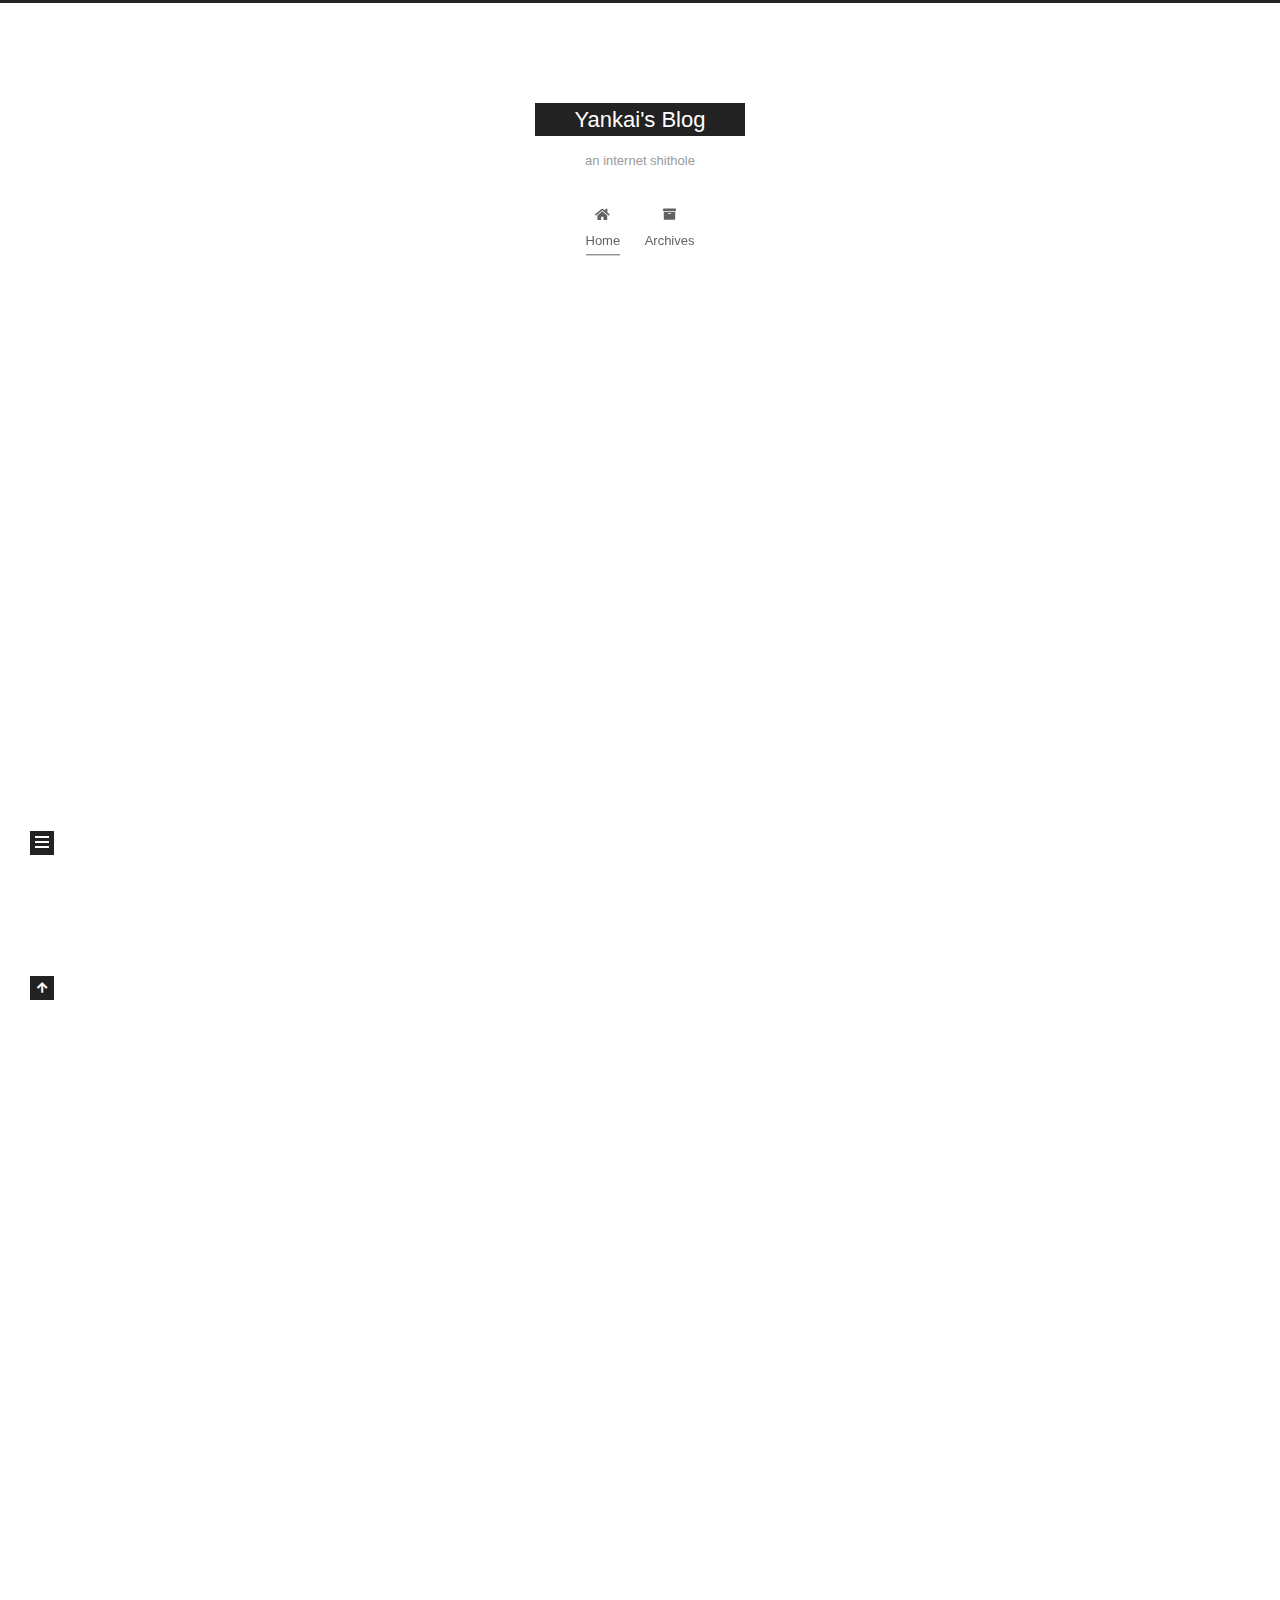
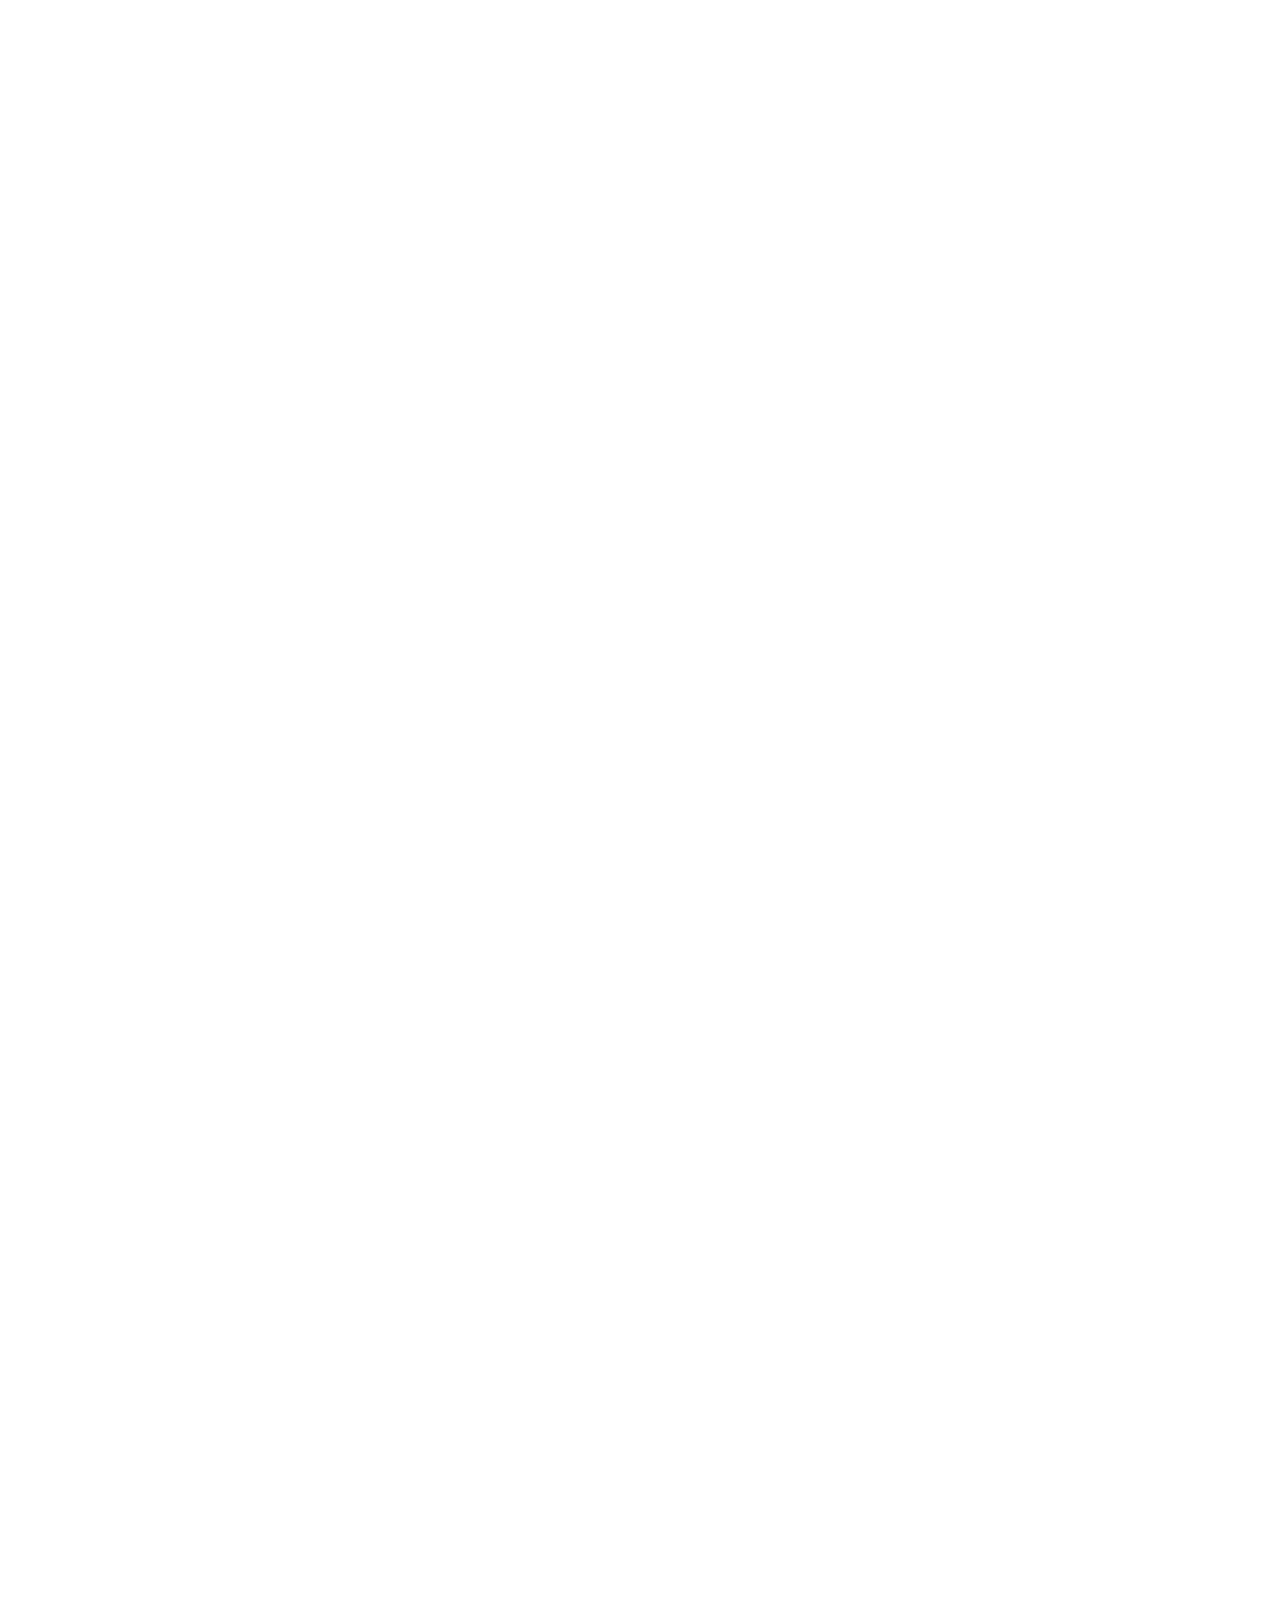
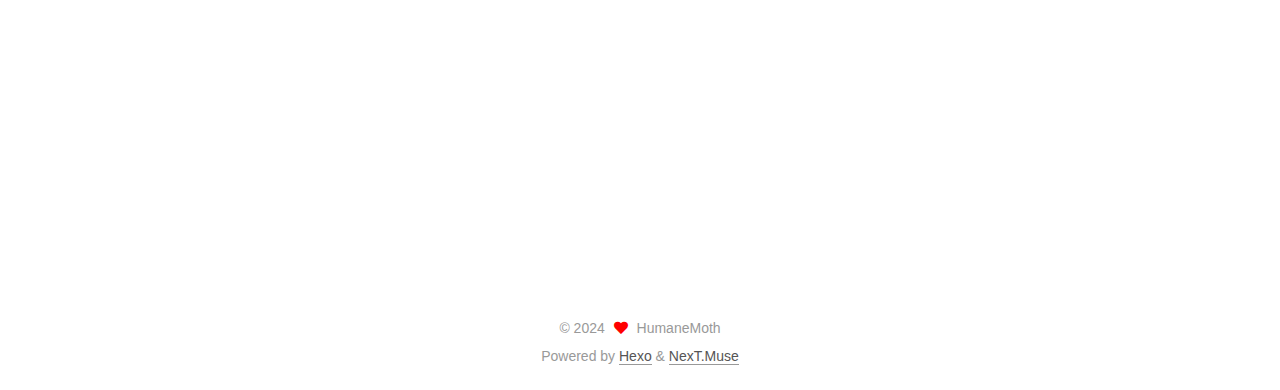
==== commit 18365be7: "Site updated: 2024-03-13 22:47:47" ====
--- a/index.html
+++ b/index.html
@@ -142,6 +142,88 @@
 
           <div class="content index posts-expand">
             
+      
+  
+  
+  <article itemscope itemtype="http://schema.org/Article" class="post-block" lang="en">
+    <link itemprop="mainEntityOfPage" href="http://example.com/2024/03/13/%E5%BB%BA%E7%AB%99/">
+
+    <span hidden itemprop="author" itemscope itemtype="http://schema.org/Person">
+      <meta itemprop="image" content="/images/avatar.gif">
+      <meta itemprop="name" content="HumaneMoth">
+      <meta itemprop="description" content="">
+    </span>
+
+    <span hidden itemprop="publisher" itemscope itemtype="http://schema.org/Organization">
+      <meta itemprop="name" content="Yankai's Blog">
+    </span>
+      <header class="post-header">
+        <h2 class="post-title" itemprop="name headline">
+          
+            <a href="/2024/03/13/%E5%BB%BA%E7%AB%99/" class="post-title-link" itemprop="url">建站</a>
+        </h2>
+
+        <div class="post-meta">
+            <span class="post-meta-item">
+              <span class="post-meta-item-icon">
+                <i class="far fa-calendar"></i>
+              </span>
+              <span class="post-meta-item-text">Posted on</span>
+              
+
+              <time title="Created: 2024-03-13 21:46:17 / Modified: 22:44:10" itemprop="dateCreated datePublished" datetime="2024-03-13T21:46:17+08:00">2024-03-13</time>
+            </span>
+
+          
+
+        </div>
+      </header>
+
+    
+    
+    
+    <div class="post-body" itemprop="articleBody">
+
+      
+          <h2 id="怎么又建站？"><a href="#怎么又建站？" class="headerlink" title="怎么又建站？"></a>怎么又建站？</h2><p>近期见到同学生日建站颇为喜悦，又见老友的技术博客欣欣向荣，对两年来的虚度光阴无甚进步十分惭愧</p>
+<p>一年多后的又一次心血来潮下，我再次在网上搜索起建站教程</p>
+<p>本来想用 Jekyll 搭建博客，但不甚顺利，于是又回头找到了我忠实的 Hexo</p>
+<p>跟官网走了几步，没想到这次配环境以及部署到 Github Pages 出乎意料的平稳，几分钟便完成了整个流程</p>
+<p>相比于 Jekyll 环境版本都没配明白，真是天差地别</p>
+<h2 id="完整流程"><a href="#完整流程" class="headerlink" title="完整流程"></a>完整流程</h2><p>安装 Nodejs 和 Git (官网即可)</p>
+<p>安装Hexo</p>
+<figure class="highlight plaintext"><table><tr><td class="gutter"><pre><span class="line">1</span><br></pre></td><td class="code"><pre><span class="line">$ npm install -g hexo-cli</span><br></pre></td></tr></table></figure>
+<p>执行以下命令创建所需文件</p>
+<figure class="highlight plaintext"><table><tr><td class="gutter"><pre><span class="line">1</span><br><span class="line">2</span><br><span class="line">3</span><br></pre></td><td class="code"><pre><span class="line">$ hexo init &lt;folder&gt;</span><br><span class="line">$ cd &lt;folder&gt;</span><br><span class="line">$ npm install</span><br></pre></td></tr></table></figure>
+<p>安装 hexo-deployer-git</p>
+<figure class="highlight plaintext"><table><tr><td class="gutter"><pre><span class="line">1</span><br></pre></td><td class="code"><pre><span class="line">$ npm install hexo-deployer-git --save</span><br></pre></td></tr></table></figure>
+<p>在 _config.yml 中添加 &#x2F; 替换以下配置</p>
+<figure class="highlight plaintext"><table><tr><td class="gutter"><pre><span class="line">1</span><br><span class="line">2</span><br><span class="line">3</span><br><span class="line">4</span><br></pre></td><td class="code"><pre><span class="line">deploy:</span><br><span class="line">  type: git</span><br><span class="line">  repo: https://github.com/&lt;username&gt;/&lt;project&gt;</span><br><span class="line">  branch: gh-pages</span><br></pre></td></tr></table></figure>
+<p>创建本地服务器，查看网页是否正常</p>
+<figure class="highlight plaintext"><table><tr><td class="gutter"><pre><span class="line">1</span><br></pre></td><td class="code"><pre><span class="line">hexo server</span><br></pre></td></tr></table></figure>
+<p>部署到 Github Pages</p>
+<figure class="highlight plaintext"><table><tr><td class="gutter"><pre><span class="line">1</span><br></pre></td><td class="code"><pre><span class="line">hexo clean &amp;&amp; hexo deploy</span><br></pre></td></tr></table></figure>
+<p>这次也是懒得折腾花哨的主题，加上希望一个快些的响应速度，使用了网上最多人推荐的next</p>
+<figure class="highlight plaintext"><table><tr><td class="gutter"><pre><span class="line">1</span><br></pre></td><td class="code"><pre><span class="line">$ git clone https://github.com/theme-next/hexo-theme-next themes/next</span><br></pre></td></tr></table></figure>
+<p>在 _config.yml 中修改 theme 为 next 即可</p>
+<h2 id="想写点啥"><a href="#想写点啥" class="headerlink" title="想写点啥"></a>想写点啥</h2><p>鉴于建站的目的，主要包含学到的新内容，包括但不限于硬件 &#x2F; 软件技术和工程知识</p>
+<p>类似日记的自我反思、读书观影感想、人生思考</p>
+<p>任何我想记的东西，新知、趣闻、游记 …</p>
+
+      
+    </div>
+
+    
+    
+    
+      <footer class="post-footer">
+        <div class="post-eof"></div>
+      </footer>
+  </article>
+  
+  
+  
+
       
   
   
@@ -278,7 +360,7 @@
       <div class="site-state-item site-state-posts">
           <a href="/archives/">
         
-          <span class="site-state-item-count">1</span>
+          <span class="site-state-item-count">2</span>
           <span class="site-state-item-name">posts</span>
         </a>
       </div>
--- a/css/main.css
+++ b/css/main.css
@@ -1168,7 +1168,7 @@
 }
 .links-of-author a::before,
 .links-of-author span.exturl::before {
-  background: #28b08a;
+  background: #ff376b;
   border-radius: 50%;
   content: ' ';
   display: inline-block;
